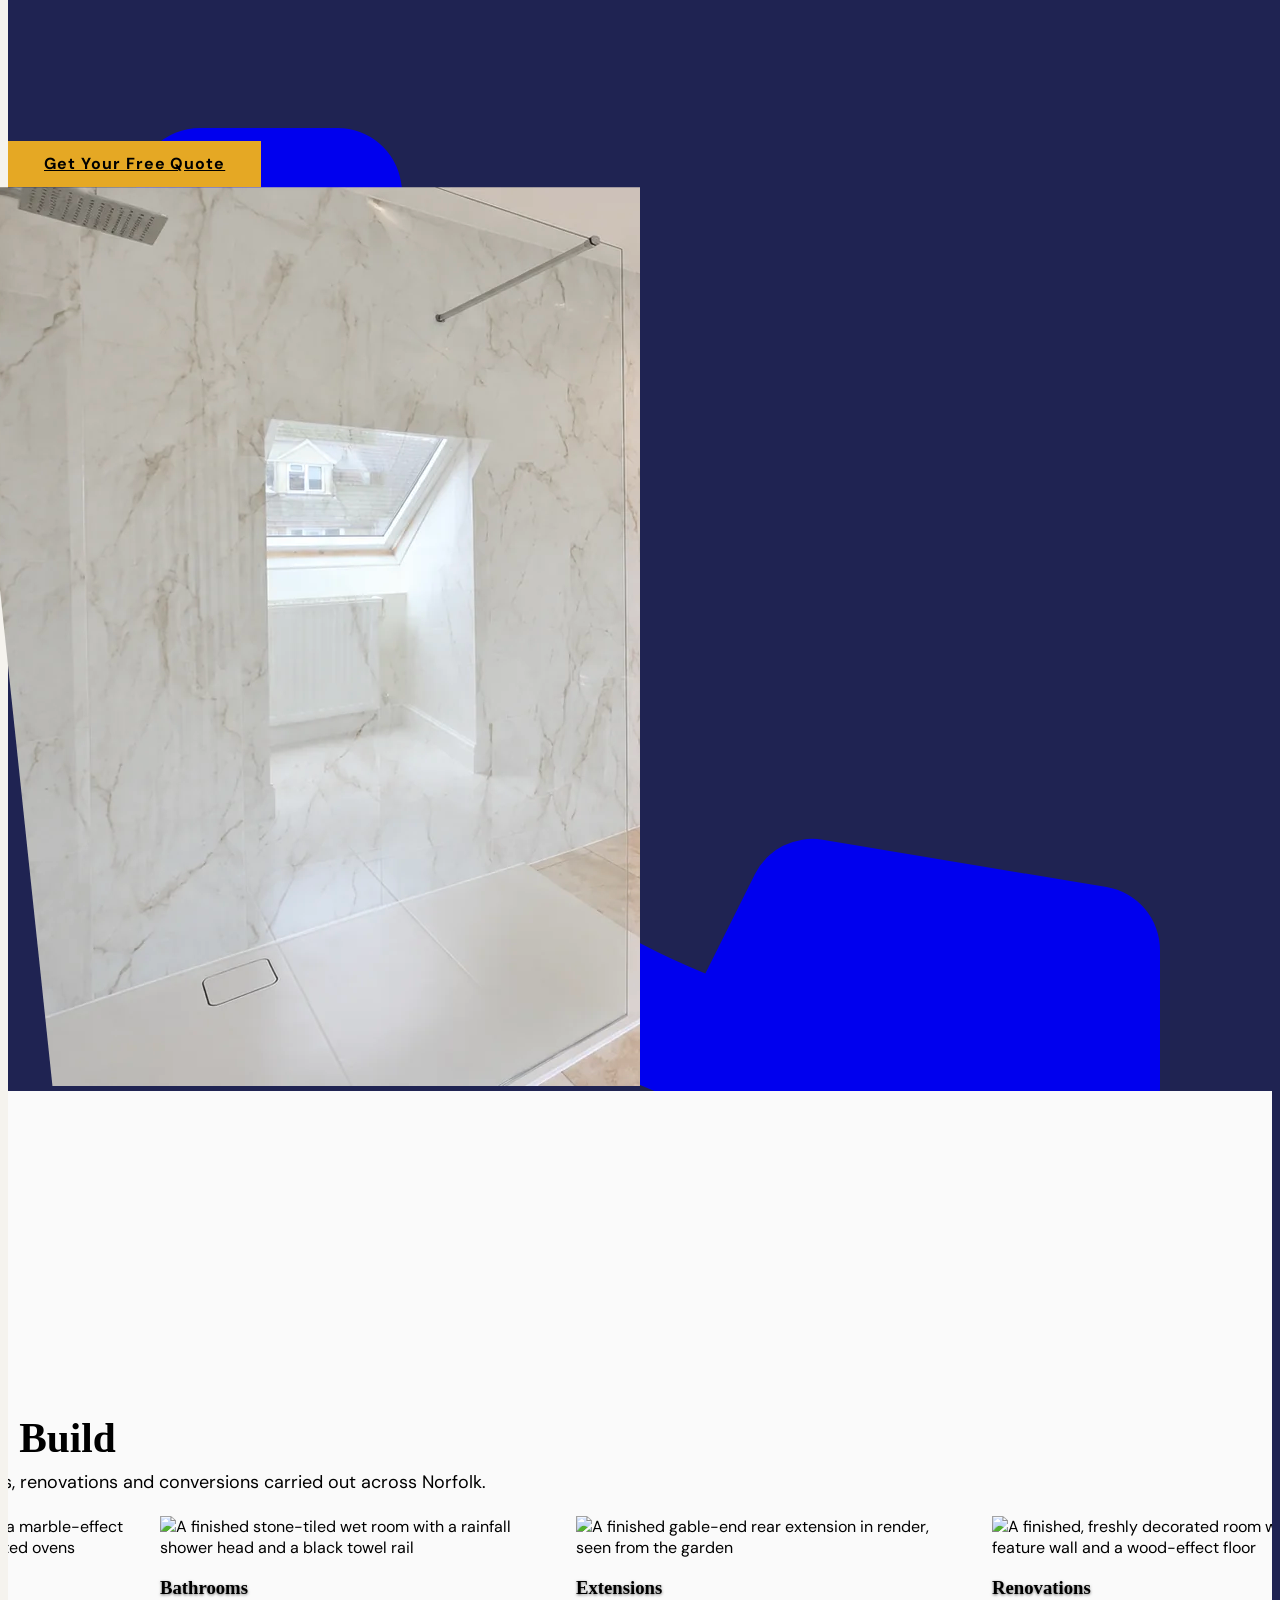
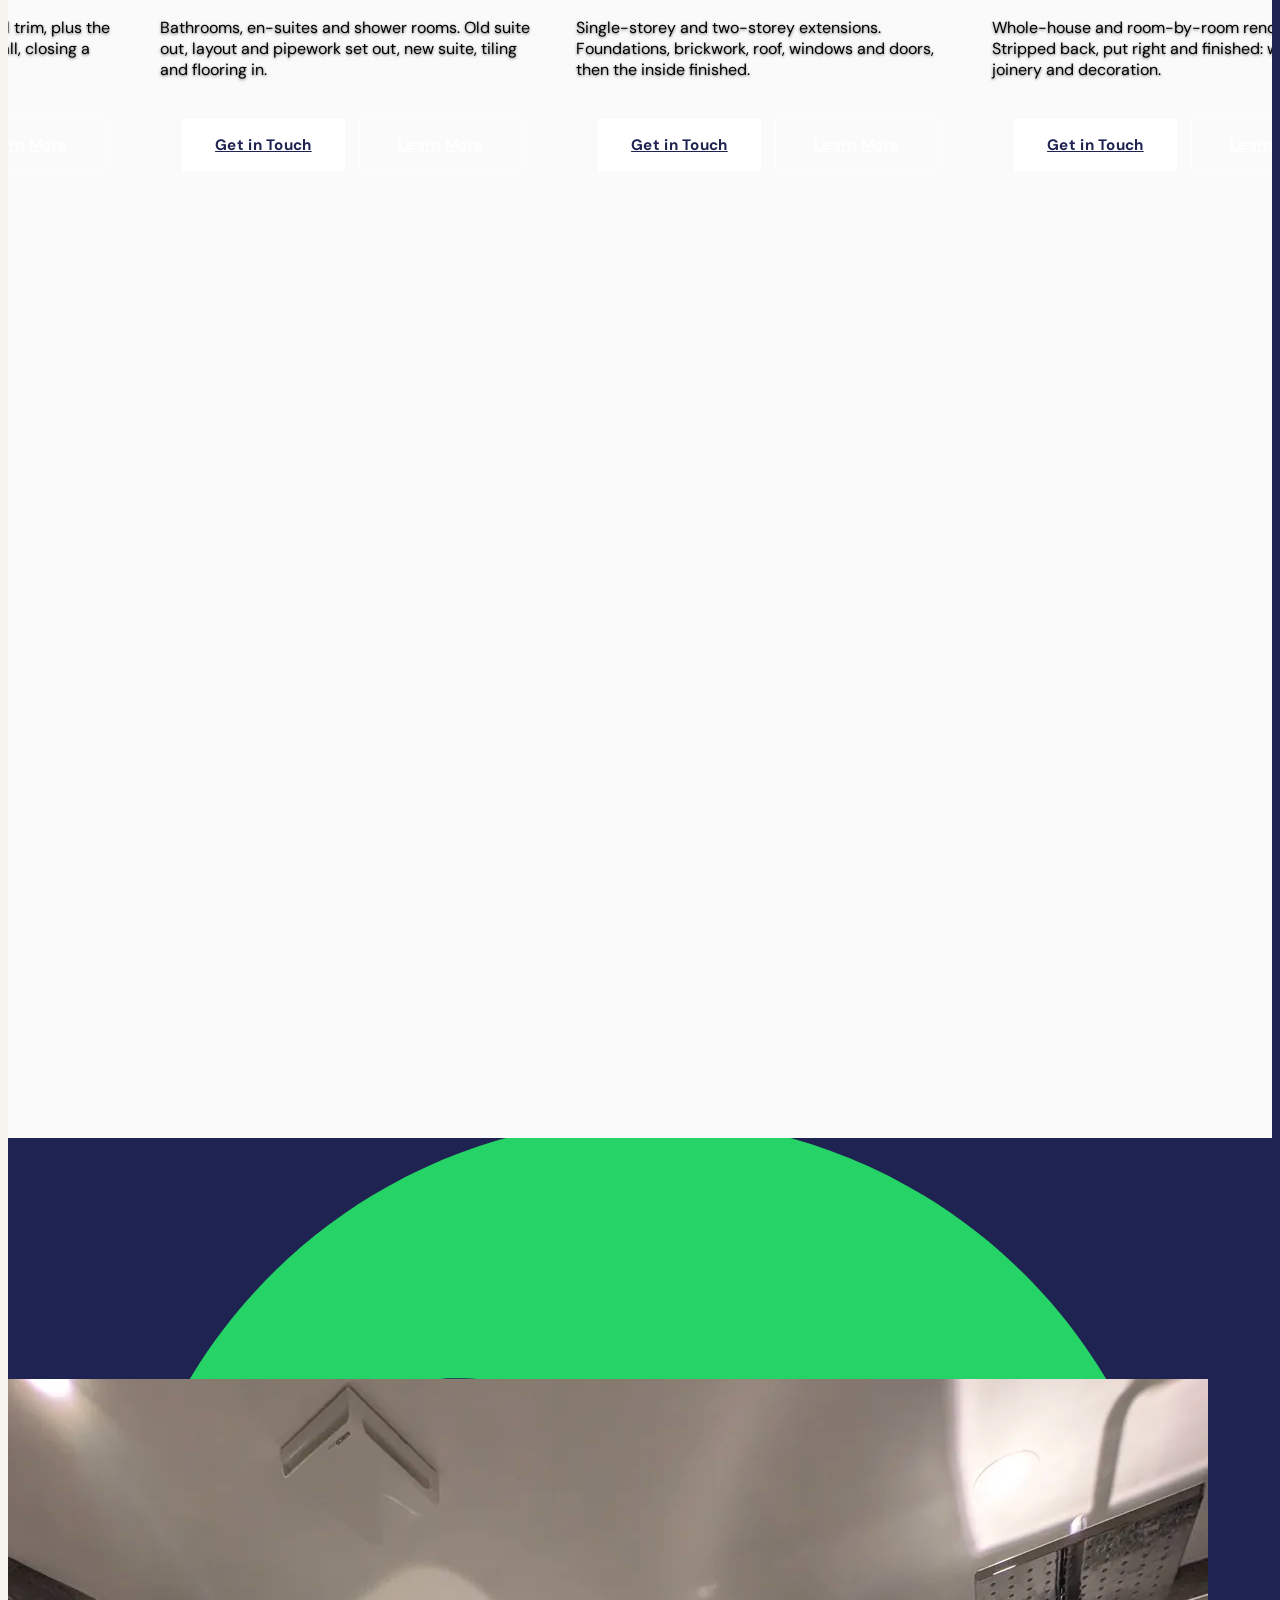
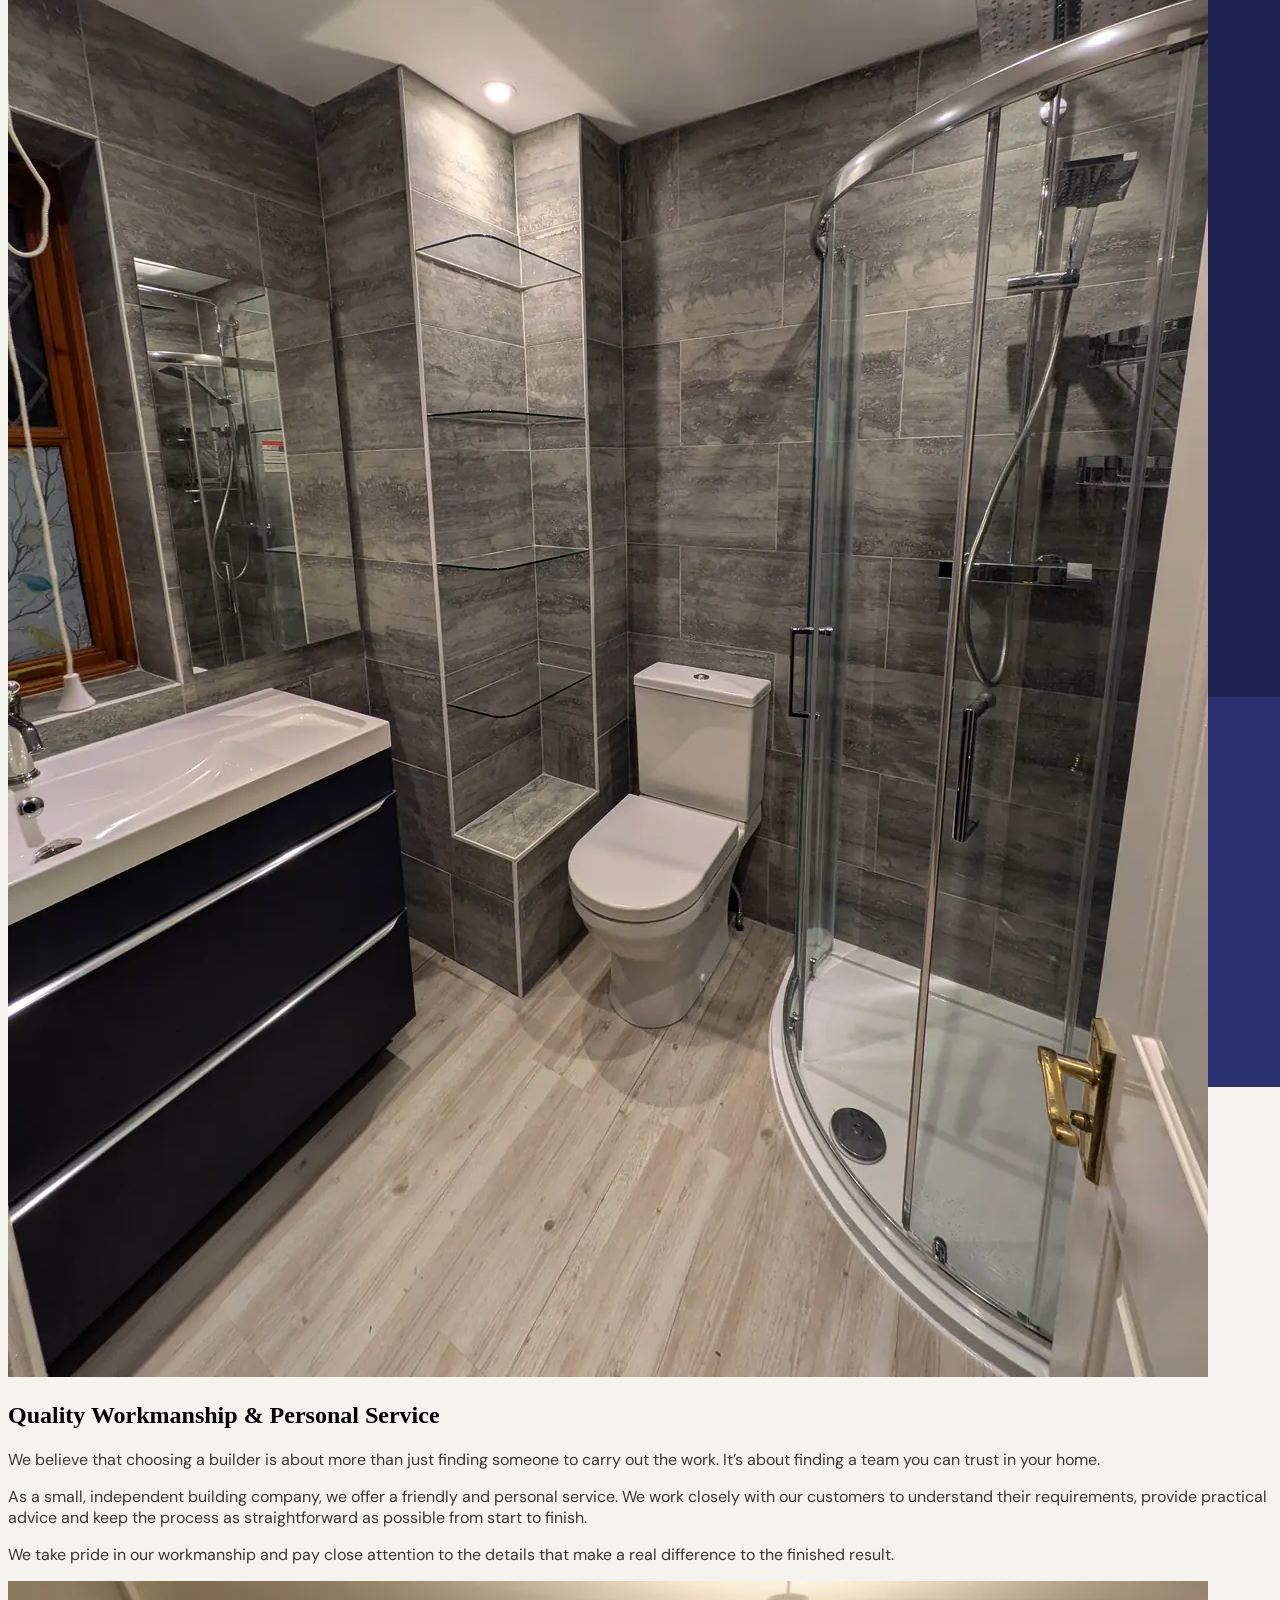
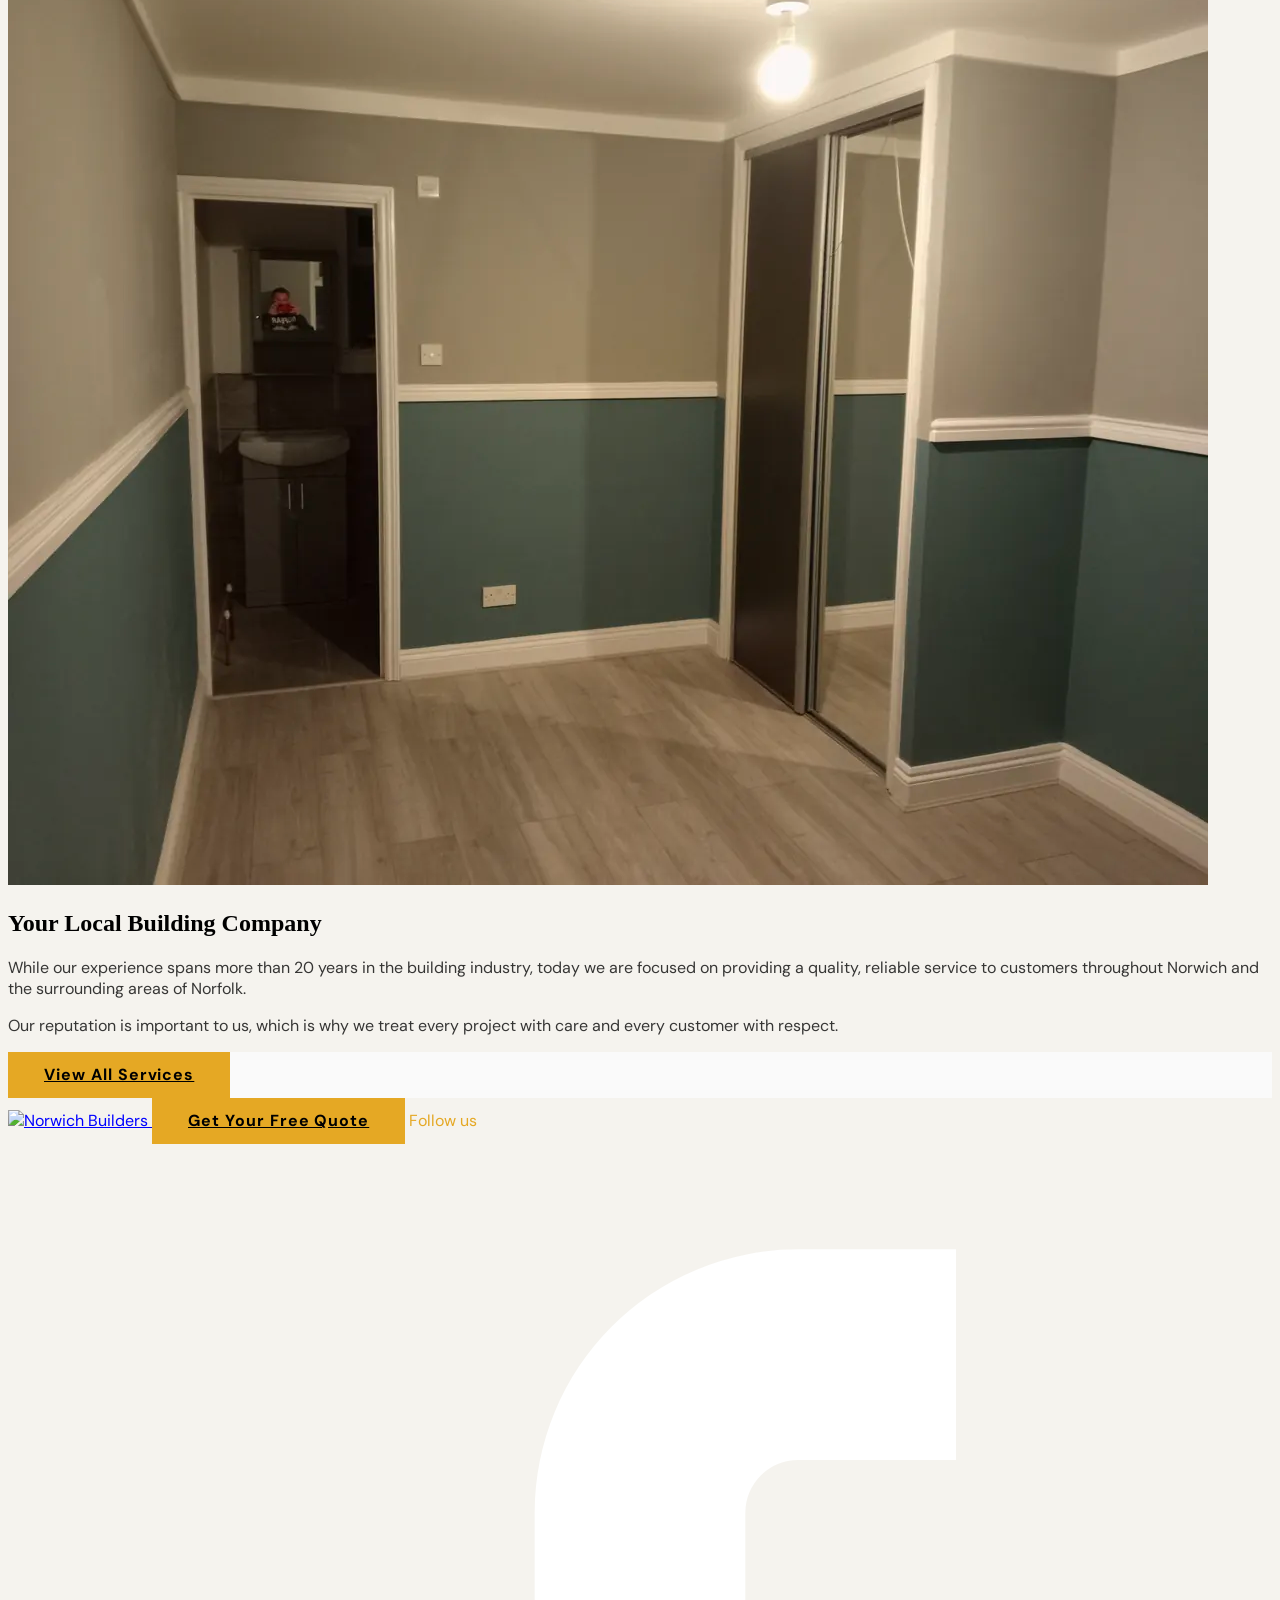
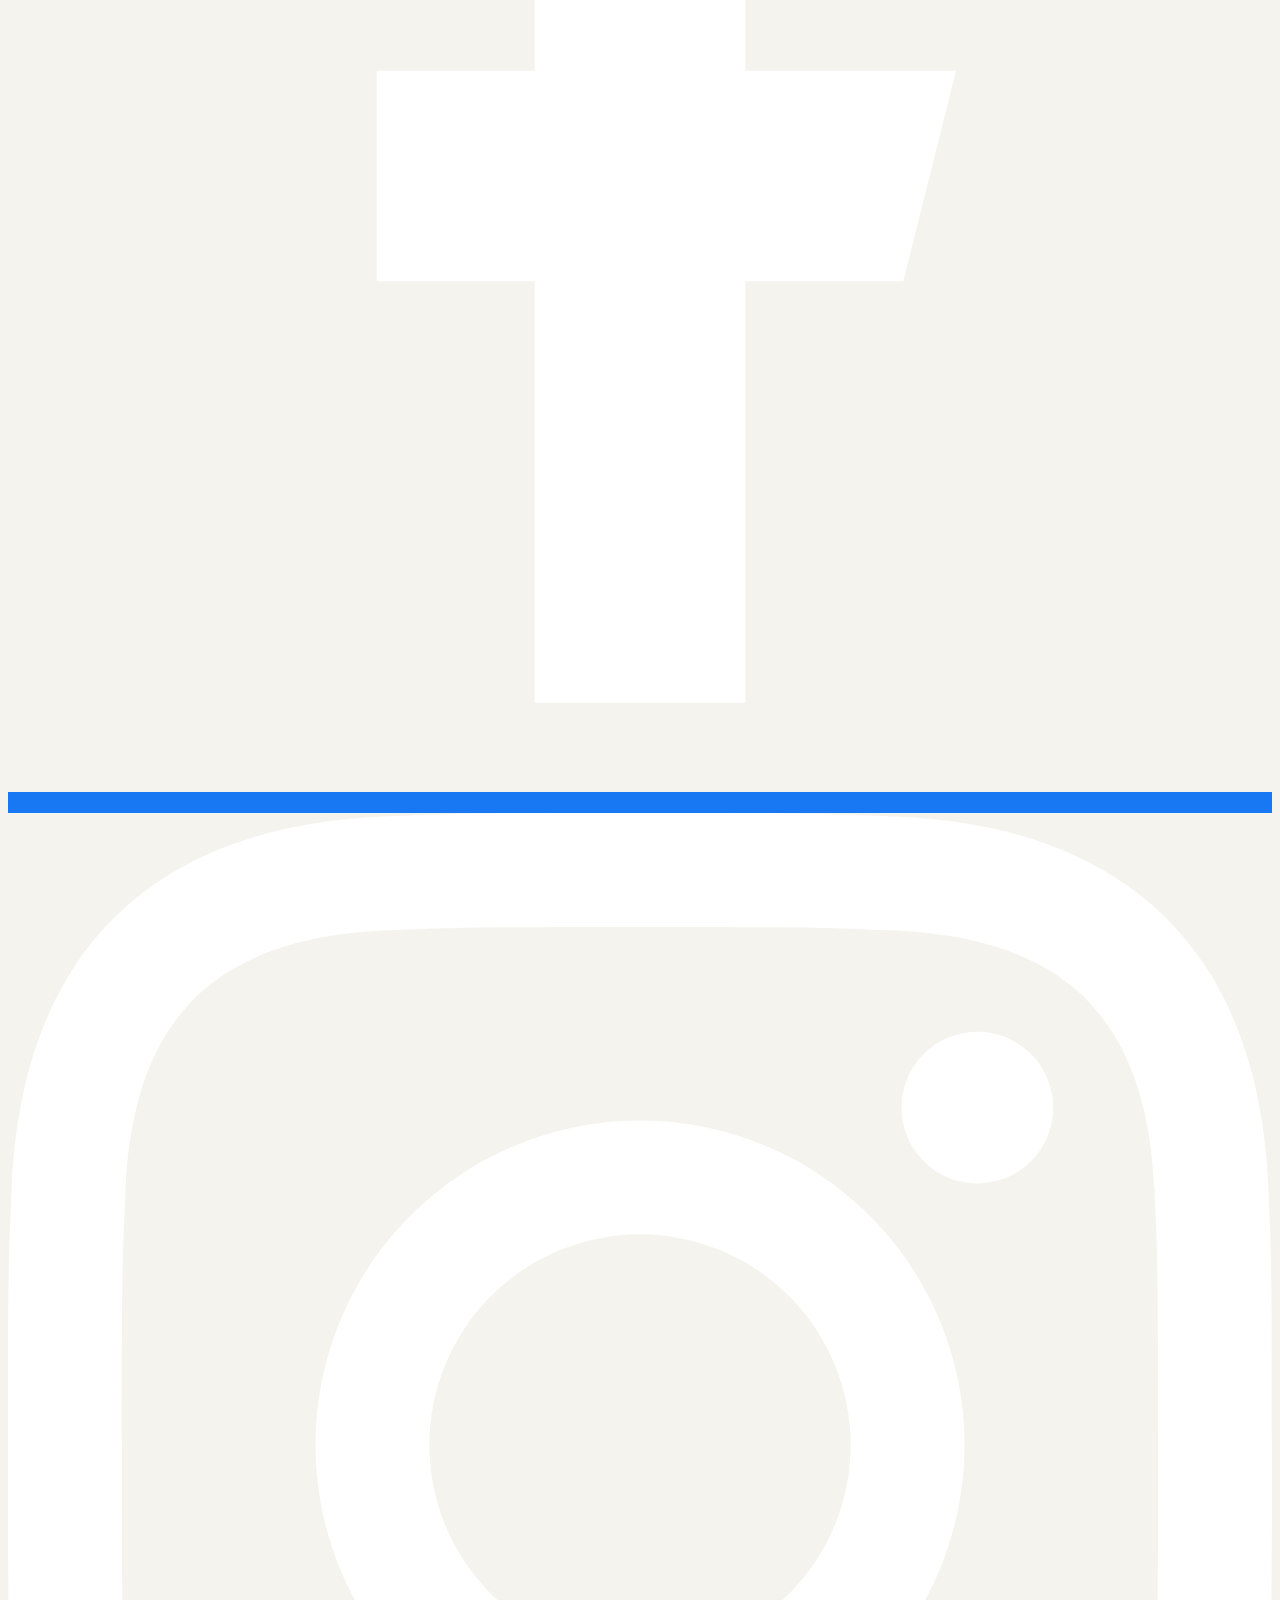
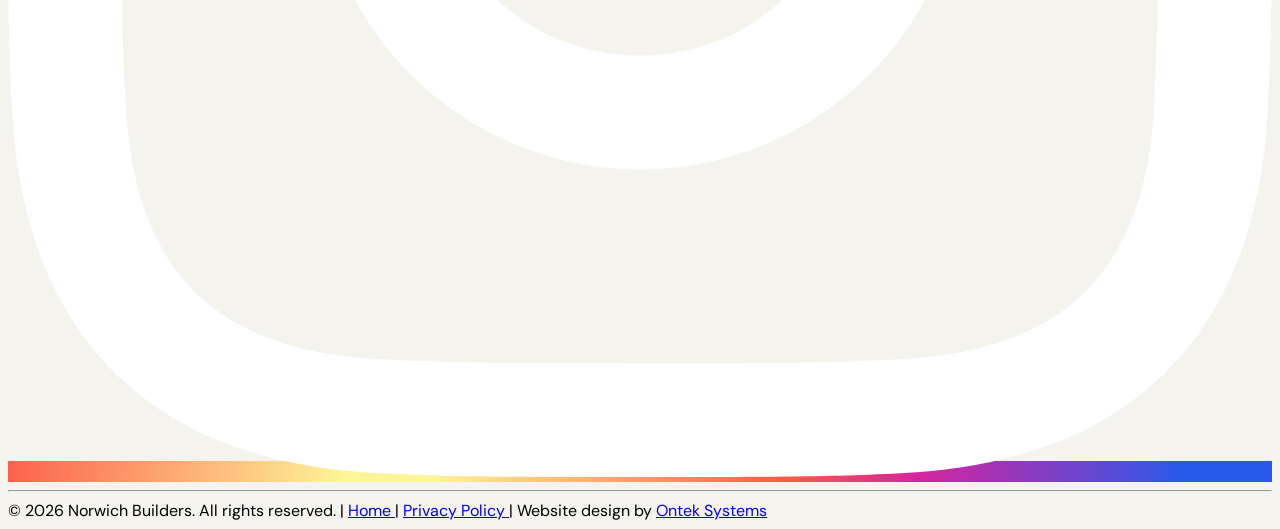
==== index.html @ 8e510b77 "Revert homepage hero back to the white bathroom photo Restores hero-bathroom.webp from fa0a0e4 and r" ====
<!DOCTYPE html>
<html lang="en" class="scroll-smooth">

<head>
    <meta charset="UTF-8" />
    <meta name="viewport" content="width=device-width, initial-scale=1.0" />

    <title>Builders in Norwich | Kitchens, Bathrooms &amp; Extensions | Norwich Builders</title>
    <meta name="description"
        content="Norwich Builders carry out kitchens, bathrooms, extensions, renovations and conversions across Norwich and Norfolk. Call 07817 938507." />
    <meta name="robots" content="index, follow" />
    <link rel="canonical" href="https://www.norwichbuilders.co.uk/" />

    <meta property="og:type" content="website" />
    <meta property="og:url" content="https://www.norwichbuilders.co.uk/" />
    <meta property="og:title"
        content="Builders in Norwich | Kitchens, Bathrooms &amp; Extensions | Norwich Builders" />
    <meta property="og:description"
        content="Norwich Builders carry out kitchens, bathrooms, extensions, renovations and conversions across Norwich and Norfolk. Call 07817 938507." />
    <meta property="og:image" content="https://maks-website-new.vercel.app/assets/imgs/og-image.jpg" />
    <meta property="og:image:width" content="1200" />
    <meta property="og:image:height" content="630" />
    <meta property="og:locale" content="en_GB" />
    <meta property="og:site_name" content="Norwich Builders" />

    <meta name="twitter:card" content="summary_large_image" />
    <meta name="twitter:title"
        content="Builders in Norwich | Kitchens, Bathrooms &amp; Extensions | Norwich Builders" />
    <meta name="twitter:description"
        content="Norwich Builders carry out kitchens, bathrooms, extensions, renovations and conversions across Norwich and Norfolk. Call 07817 938507." />
    <meta name="twitter:image" content="https://maks-website-new.vercel.app/assets/imgs/og-image.jpg" />


    <link rel="icon" type="image/png" href="/favicon-96x96.png" sizes="96x96">
    <link rel="icon" type="image/svg+xml" href="/favicon.svg">
    <link rel="shortcut icon" href="/favicon.ico">
    <link rel="apple-touch-icon" sizes="180x180" href="/apple-touch-icon.png">
    <meta name="apple-mobile-web-app-title" content="Norwich Builders">
    <link rel="manifest" href="/site.webmanifest">
    <link rel="preconnect" href="https://fonts.googleapis.com">
    <link rel="preconnect" href="https://fonts.gstatic.com" crossorigin>
    <link rel="dns-prefetch" href="https://fonts.googleapis.com">
    <link rel="preload" as="style"
        href="https://fonts.googleapis.com/css2?family=DM+Sans:wght@300;400;500;600&display=swap">
    <link
        href="https://fonts.googleapis.com/css2?family=DM+Sans:wght@300;400;500;600&display=swap"
        rel="stylesheet">

    <script src="https://unpkg.com/@tailwindcss/browser@4"></script>

    <link rel="stylesheet" href="style.css">
    <style type="text/tailwindcss">
        @theme {
            --color-brand-navy:   #2c3172;
            --color-brand-navy-deep: #1f2352;
            --color-brand-gold:   #e5a824;
            --color-brand-alice:  #F5F3EE;
            --color-brand-beige:  #F5F3EE;
            --color-brand-text:   #000000;
            --font-heading: 'Timeless Bold', serif;
            --font-body:    'DM Sans', sans-serif;
        }
    </style>

    <style>
        /* Hero: the photo panel is cut on a slant so the cream text panel wedges into it.
           Desktop only - the hero stacks with a straight edge on tablet and mobile. */
        @media (min-width: 1024px) {
            .hero-photo {
                width: 54%;
                margin-left: -4%;
                -webkit-clip-path: polygon(0 0, 100% 0, 100% 100%, 14% 100%);
                clip-path: polygon(0 0, 100% 0, 100% 100%, 14% 100%);
            }
        }
    </style>

    <!-- No geo block: coordinates are never guessed. "sameAs" lists the Google Business Profile,
         Facebook and Instagram. No aggregateRating or review markup here - the reviews were
         collected on a third-party platform. -->

    <script type="application/ld+json">
    {
      "@context": "https://schema.org",
      "@type": "LocalBusiness",
      "additionalType": "https://schema.org/GeneralContractor",
      "@id": "https://www.norwichbuilders.co.uk/",
      "name": "Norwich Builders",
      "url": "https://www.norwichbuilders.co.uk/",
      "logo": "https://maks-website-new.vercel.app/assets/imgs/logo.png",
      "image": "https://maks-website-new.vercel.app/assets/imgs/og-image.jpg",
      "description": "Norwich Builders is a trusted local business covering Norwich & surrounding areas. Norwich Builders is dedicated to providing quality building services. We specialise in all types of building works, from small jobs to large jobs. We are proud of what we do for our clients when we build and enhance their homes.",
      "sameAs": [
        "https://www.google.com/maps/place/?q=place_id:ChIJGVQlQKNjjKsRLJXHcNhGA8c",
        "https://www.facebook.com/p/Norwich-Builders-100068577885824/",
        "https://www.instagram.com/norwich_builders_uk/"
      ],
      "telephone": "+447817938507",
      "email": "norwichbuilders@hotmail.com",
      "address": {
        "@type": "PostalAddress",
        "streetAddress": "14 Penrice Road, Little Plumstead",
        "addressLocality": "Norwich",
        "addressRegion": "Norfolk",
        "postalCode": "NR13 5FP",
        "addressCountry": "GB"
      },
      "areaServed": {
        "@type": "Place",
        "name": "Norwich and surrounding areas, Norfolk"
      },
      "openingHoursSpecification": [
        {
          "@type": "OpeningHoursSpecification",
          "dayOfWeek": ["Monday", "Tuesday", "Wednesday", "Thursday", "Friday"],
          "opens": "08:00",
          "closes": "17:00"
        }
      ],
      "hasOfferCatalog": {
        "@type": "OfferCatalog",
        "name": "Building services",
        "itemListElement": [
          { "@type": "Offer", "itemOffered": { "@type": "Service", "name": "Kitchens" } },
          { "@type": "Offer", "itemOffered": { "@type": "Service", "name": "Bathrooms" } },
          { "@type": "Offer", "itemOffered": { "@type": "Service", "name": "Extensions" } },
          { "@type": "Offer", "itemOffered": { "@type": "Service", "name": "Renovations" } },
          { "@type": "Offer", "itemOffered": { "@type": "Service", "name": "Conversions" } }
        ]
      }
    }
    </script>
</head>

<body class="flex flex-col min-h-screen antialiased">

    <div id="header-placeholder"></div>

    <main>
<!-- ----------------------------------------------------------------------------------------------------
        SPLIT HERO - text on the left, full-bleed photo on the right
---------------------------------------------------------------------------------------------------- -->
        <section class="relative bg-[#F5F3EE] overflow-hidden z-0 lg:min-h-[100svh] flex">
            <div class="flex flex-col lg:flex-row lg:items-stretch w-full">

                <!-- Text -->
                <div
                    class="w-full lg:w-1/2 flex items-center pt-[190px] sm:pt-[198px] lg:pt-[206px] pb-14 lg:pb-24 px-4 sm:px-8 lg:pl-12 lg:pr-14 xl:pr-20">
                    <div
                        class="w-full max-w-2xl mx-auto lg:mx-0 lg:ml-auto flex flex-col items-center lg:items-start text-center lg:text-left">

                        <h1
                            class="font-heading text-[2.25rem] sm:text-[2.75rem] lg:text-5xl xl:text-[3.5rem] 2xl:text-[4rem] font-bold mb-5 lg:mb-6 leading-tight lg:leading-[1.05] text-[#000000] w-full break-words cursor-default">
                            Building &amp; Renovation Specialists in Norwich &amp; Norfolk.
                        </h1>

                        <p
                            class="font-body text-[15px] sm:text-base md:text-lg text-[#000000]/70 font-medium leading-relaxed mb-5 lg:mb-6">
                            Quality Workmanship. Reliable Service. Built to Last.
                        </p>

                        <p
                            class="font-body text-[15px] sm:text-base md:text-lg text-[#000000]/70 font-medium leading-relaxed mb-5 lg:mb-6">
                            Planning a project? Get in touch today for a free, no-obligation quote.
                        </p>

                        <div
                            class="flex flex-col sm:flex-row items-center gap-4 lg:gap-6 w-full justify-center lg:justify-start">
                            <a href="pages/contact.html"
                                class="btn-bubble btn-primary font-body w-full sm:w-auto text-center shrink-0">
                                <span class="btn-bubble-fill"></span>
                                <span class="btn-bubble-text whitespace-nowrap">Get Your Free Quote</span>
                                <span class="btn-bubble-icon-container">
                                    <svg class="btn-bubble-icon" fill="none" stroke="currentColor" viewBox="0 0 24 24">
                                        <path stroke-linecap="round" stroke-linejoin="round" stroke-width="2.5"
                                            d="M5 12h14m-6-6l6 6-6 6"></path>
                                    </svg>
                                </span>
                            </a>

                            <a href="tel:+447817938507"
                                class="font-body font-bold text-lg text-[#000000] tracking-wide underline underline-offset-[6px] decoration-2 decoration-[#000000]/20 hover:decoration-[#e5a824] hover:text-[#e5a824] transition-all duration-300 whitespace-nowrap">
                                or call us
                            </a>
                        </div>
                    </div>
                </div>

                <!-- Photo - full-bleed to the right edge, no frame. TO SWAP THE IMAGE: replace
                     assets/imgs/hero/hero-bathroom.webp and update the alt text to match. -->
                <div class="hero-photo w-full lg:w-1/2 relative bg-[#F5F3EE] min-h-[340px] sm:min-h-[460px] lg:min-h-full lg:self-stretch">
                    <img src="assets/imgs/hero/hero-bathroom.webp"
                        alt="A finished bathroom with a marble-tiled walk-in shower, a round mirror over a white vanity unit and a mosaic feature wall"
                        width="1600" height="899" loading="eager" fetchpriority="high" decoding="async"
                        class="absolute inset-0 w-full h-full object-cover">
                </div>

            </div>
        </section>

        <!-- ----------------------------------------------------------------------------------------------------
             SERVICES SECTION
        ---------------------------------------------------------------------------------------------------- -->
        <section id="services-pin" class="services-pin relative" style="background:#FAFAFA;">
            <div class="services-pin-inner">
            <div class="w-full max-w-[96rem] mx-auto px-4 sm:px-8 lg:px-12 relative z-20">

                <div class="services-heading flex flex-col items-center text-center">
                    <span
                        class="tagline-pill inline-block px-5 py-1.5 font-body font-semibold text-sm tracking-widest uppercase rounded-full mb-6 cursor-default transition-colors duration-300"
                        style="background:#e5a824; color:#000000;">
                        Our Services
                    </span>

                    <h2
                        class="group font-heading text-4xl sm:text-5xl md:text-6xl lg:text-[4.5rem] font-bold text-[#000000] mb-6 leading-tight flex flex-col items-center text-center cursor-default w-full">
                        Everything We Build
                        <span
                            class="block w-12 md:w-16 h-0.5 md:h-[2px] bg-[#e5a824] mt-4 lg:mt-6 rounded-full transition-all duration-300 ease-in-out group-hover:w-24 md:group-hover:w-32 group-hover:bg-[#e5a824]/80"></span>
                    </h2>

                    <p class="font-body text-lg md:text-xl text-[#000000]/70 max-w-2xl mx-auto leading-relaxed mt-4">
                        Kitchens, bathrooms, extensions, renovations and conversions carried out across Norfolk.
                    </p>
                </div>

                <div id="services-rail" class="services-rail w-full">
                    <div id="services-track" class="services-track">

                    <article class="service-card relative flex flex-col overflow-hidden bg-[#2c3172]">
                        <img src="assets/imgs/real/kitchens-real-1.webp" alt="A finished dark navy kitchen with a marble-effect island, pendant lighting and integrated ovens" loading="lazy"
                            class="absolute inset-0 w-full h-full object-cover">
                        <div class="service-card-scrim absolute inset-0"></div>

                        <div class="relative z-10 flex flex-col justify-end flex-grow p-7 lg:p-8">
                            <h3 class="font-heading text-2xl lg:text-3xl font-bold text-white mb-3">Kitchens</h3>
                            <p class="font-body text-white/85 text-sm lg:text-base leading-relaxed">A new kitchen from strip-out to final trim, plus the building work around it: moving a wall, closing a doorway, forming a new opening.</p>
                        </div>

                        <div class="service-card-actions relative z-10">
                            <a href="pages/contact.html"
                                class="service-card-btn service-card-btn-solid font-body">Get in Touch</a>
                            <a href="pages/services/kitchens.html"
                                class="service-card-btn service-card-btn-ghost font-body">Learn More</a>
                        </div>
                    </article>

                    <article class="service-card relative flex flex-col overflow-hidden bg-[#2c3172]">
                        <img src="assets/imgs/real/bathrooms-real-1.webp" alt="A finished stone-tiled wet room with a rainfall shower head and a black towel rail" loading="lazy"
                            class="absolute inset-0 w-full h-full object-cover">
                        <div class="service-card-scrim absolute inset-0"></div>

                        <div class="relative z-10 flex flex-col justify-end flex-grow p-7 lg:p-8">
                            <h3 class="font-heading text-2xl lg:text-3xl font-bold text-white mb-3">Bathrooms</h3>
                            <p class="font-body text-white/85 text-sm lg:text-base leading-relaxed">Bathrooms, en-suites and shower rooms. Old suite out, layout and pipework set out, new suite, tiling and flooring in.</p>
                        </div>

                        <div class="service-card-actions relative z-10">
                            <a href="pages/contact.html"
                                class="service-card-btn service-card-btn-solid font-body">Get in Touch</a>
                            <a href="pages/services/bathrooms.html"
                                class="service-card-btn service-card-btn-ghost font-body">Learn More</a>
                        </div>
                    </article>

                    <article class="service-card relative flex flex-col overflow-hidden bg-[#2c3172]">
                        <img src="assets/imgs/real/extensions-real-2.webp" alt="A finished gable-end rear extension in render, seen from the garden" loading="lazy"
                            class="absolute inset-0 w-full h-full object-cover">
                        <div class="service-card-scrim absolute inset-0"></div>

                        <div class="relative z-10 flex flex-col justify-end flex-grow p-7 lg:p-8">
                            <h3 class="font-heading text-2xl lg:text-3xl font-bold text-white mb-3">Extensions</h3>
                            <p class="font-body text-white/85 text-sm lg:text-base leading-relaxed">Single-storey and two-storey extensions. Foundations, brickwork, roof, windows and doors, then the inside finished.</p>
                        </div>

                        <div class="service-card-actions relative z-10">
                            <a href="pages/contact.html"
                                class="service-card-btn service-card-btn-solid font-body">Get in Touch</a>
                            <a href="pages/services/extensions.html"
                                class="service-card-btn service-card-btn-ghost font-body">Learn More</a>
                        </div>
                    </article>

                    <article class="service-card relative flex flex-col overflow-hidden bg-[#2c3172]">
                        <img src="assets/imgs/real/renovations-real-1.webp" alt="A finished, freshly decorated room with a navy feature wall and a wood-effect floor" loading="lazy"
                            class="absolute inset-0 w-full h-full object-cover">
                        <div class="service-card-scrim absolute inset-0"></div>

                        <div class="relative z-10 flex flex-col justify-end flex-grow p-7 lg:p-8">
                            <h3 class="font-heading text-2xl lg:text-3xl font-bold text-white mb-3">Renovations</h3>
                            <p class="font-body text-white/85 text-sm lg:text-base leading-relaxed">Whole-house and room-by-room renovation. Stripped back, put right and finished: walls, floors, joinery and decoration.</p>
                        </div>

                        <div class="service-card-actions relative z-10">
                            <a href="pages/contact.html"
                                class="service-card-btn service-card-btn-solid font-body">Get in Touch</a>
                            <a href="pages/services/renovations.html"
                                class="service-card-btn service-card-btn-ghost font-body">Learn More</a>
                        </div>
                    </article>

                    <article class="service-card relative flex flex-col overflow-hidden bg-[#2c3172]">
                        <img src="assets/imgs/real/conversions-real-2.webp" alt="A finished room conversion with a blue feature wall and dark carpet" loading="lazy"
                            class="absolute inset-0 w-full h-full object-cover">
                        <div class="service-card-scrim absolute inset-0"></div>

                        <div class="relative z-10 flex flex-col justify-end flex-grow p-7 lg:p-8">
                            <h3 class="font-heading text-2xl lg:text-3xl font-bold text-white mb-3">Conversions</h3>
                            <p class="font-body text-white/85 text-sm lg:text-base leading-relaxed">Room, garage and outbuilding conversions. Wall structure, insulation, windows and the full internal finish.</p>
                        </div>

                        <div class="service-card-actions relative z-10">
                            <a href="pages/contact.html"
                                class="service-card-btn service-card-btn-solid font-body">Get in Touch</a>
                            <a href="pages/services/conversions.html"
                                class="service-card-btn service-card-btn-ghost font-body">Learn More</a>
                        </div>
                    </article>

                </div>
                </div>
            </div>
        </section>

        <!-- ----------------------------------------------------------------------------------------------------
             ABOUT COPY - moved from pages/about.html (deleted). Client's wording, verbatim, unchanged order.
        ---------------------------------------------------------------------------------------------------- -->
        <section class="py-16 md:py-24 lg:py-28" style="background:#F5F3EE;">
            <div class="w-full max-w-[80rem] mx-auto px-4 sm:px-8 lg:px-12 flex flex-col gap-20 lg:gap-28">

                <!-- 1. Over 20 Years of Building Experience -->
                <div class="grid lg:grid-cols-2 gap-10 lg:gap-16 items-center">
                    <div class="order-2 lg:order-1">
                        <span class="inline-block font-body text-xs font-bold tracking-[0.2em] uppercase text-[#e5a824] mb-4">About Norwich Builders</span>
                        <h2 class="font-heading text-3xl sm:text-4xl md:text-5xl font-bold text-[#000000] leading-[1.1] mb-6">Over 20 Years of Building Experience</h2>
                        <p class="font-body text-base sm:text-lg leading-relaxed mb-5" style="color:rgba(0,0,0,0.78);">At Norwich Builders, we bring over 20 years of experience in the building industry to every project we undertake.</p>
                        <p class="font-body text-base sm:text-lg leading-relaxed mb-5" style="color:rgba(0,0,0,0.78);">Now proudly serving homeowners across Norwich and Norfolk, we specialise in kitchens, bathrooms, extensions, renovations, conversions and a wide range of general building work.</p>
                        <p class="font-body text-base sm:text-lg leading-relaxed" style="color:rgba(0,0,0,0.78);">Our experience over the years has given us the knowledge, skills and attention to detail needed to take on projects of all sizes. Whether you&rsquo;re looking to update a single room, create more space with an extension or completely transform your property, we approach every project with the same commitment to quality.</p>
                    </div>
                    <div class="order-1 lg:order-2">
                        <div class="relative rounded-[1.75rem] overflow-hidden shadow-[0_30px_60px_-15px_rgba(44,49,114,0.35)]">
                            <img src="assets/imgs/about/about-bathroom.webp"
                                alt="A finished bathroom with grey stone-effect tiling, a curved glass shower enclosure and a wall-hung vanity unit"
                                loading="lazy" class="w-full h-[320px] md:h-[460px] lg:h-[520px] object-cover">
                        </div>
                    </div>
                </div>

                <!-- 2. Quality Workmanship & Personal Service - image left, text right (alternating pattern) -->
                <div class="grid lg:grid-cols-2 gap-10 lg:gap-16 items-center">
                    <div class="order-2 lg:order-2">
                        <h2 class="font-heading text-3xl sm:text-4xl md:text-5xl font-bold text-[#000000] leading-[1.1] mb-6">Quality Workmanship &amp; Personal Service</h2>
                        <p class="font-body text-base sm:text-lg leading-relaxed mb-5" style="color:rgba(0,0,0,0.78);">We believe that choosing a builder is about more than just finding someone to carry out the work. It&rsquo;s about finding a team you can trust in your home.</p>
                        <p class="font-body text-base sm:text-lg leading-relaxed mb-5" style="color:rgba(0,0,0,0.78);">As a small, independent building company, we offer a friendly and personal service. We work closely with our customers to understand their requirements, provide practical advice and keep the process as straightforward as possible from start to finish.</p>
                        <p class="font-body text-base sm:text-lg leading-relaxed" style="color:rgba(0,0,0,0.78);">We take pride in our workmanship and pay close attention to the details that make a real difference to the finished result.</p>
                    </div>
                    <div class="order-1 lg:order-1">
                        <div class="relative rounded-[1.75rem] overflow-hidden shadow-[0_30px_60px_-15px_rgba(44,49,114,0.35)]">
                            <img src="assets/imgs/about/about-bedroom.webp"
                                alt="A finished bedroom hallway with two-tone grey and teal panelled walls, a wood-effect floor and a mirrored sliding wardrobe"
                                loading="lazy" class="w-full h-[320px] md:h-[460px] lg:h-[520px] object-cover">
                        </div>
                    </div>
                </div>

                <!-- 3. Your Local Building Company - centered text, no image -->
                <div class="max-w-3xl mx-auto text-center">
                    <h2 class="font-heading text-3xl sm:text-4xl md:text-5xl font-bold text-[#000000] leading-[1.1] mb-6">Your Local Building Company</h2>
                    <p class="font-body text-base sm:text-lg leading-relaxed mb-5" style="color:rgba(0,0,0,0.78);">While our experience spans more than 20 years in the building industry, today we are focused on providing a quality, reliable service to customers throughout Norwich and the surrounding areas of Norfolk.</p>
                    <p class="font-body text-base sm:text-lg leading-relaxed" style="color:rgba(0,0,0,0.78);">Our reputation is important to us, which is why we treat every project with care and every customer with respect.</p>
                </div>

            </div>
        </section>

        <section class="py-14 lg:py-16" style="background:#FAFAFA;">
            <div class="w-full max-w-[96rem] mx-auto px-4 sm:px-8 lg:px-12">

                <div class="flex justify-center w-full">
                    <a href="pages/services.html" class="btn-bubble btn-primary font-body">
                        <span class="btn-bubble-fill"></span>
                        <span class="btn-bubble-text">View All Services</span>
                        <span class="btn-bubble-icon-container">
                            <svg class="btn-bubble-icon" fill="none" stroke="currentColor" viewBox="0 0 24 24">
                                <path stroke-linecap="round" stroke-linejoin="round" stroke-width="2.5"
                                    d="M5 12h14m-6-6l6 6-6 6"></path>
                            </svg>
                        </span>
                    </a>
                </div>

            </div>
            </div>
        </section>

    </main>

    <style>
        details>summary::-webkit-details-marker {
            display: none;
        }

        .hide-scrollbar::-webkit-scrollbar {
            display: none;
        }

        .hide-scrollbar {
            -ms-overflow-style: none;
            scrollbar-width: none;
        }

        .font-signature {
            font-family: var(--font-signature);
        }

        .bg-noise {
            background-image: url("data:image/svg+xml,%3Csvg viewBox='0 0 200 200' xmlns='http://www.w3.org/2000/svg'%3E%3Cfilter id='noiseFilter'%3E%3CfeTurbulence type='fractalNoise' baseFrequency='0.8' numOctaves='3' stitchTiles='stitch'/%3E%3C/filter%3E%3Crect width='100%25' height='100%25' filter='url(%23noiseFilter)'/%3E%3C/svg%3E");
            opacity: 0.04;
            mix-blend-mode: multiply;
        }

</style>


    <div id="footer-placeholder"></div>
    <script src="global.js"></script>

    <script>
    /* Homepage services rail.
       The section pins to the viewport and the row of cards travels sideways as
       you scroll, so all five services pass by before the page carries on down.
       Position is a pure function of scroll offset - nothing moves on its own,
       and scrolling back up runs it in reverse. */
    (function () {
        var pin   = document.getElementById('services-pin');
        var inner = pin && pin.querySelector('.services-pin-inner');
        var rail  = document.getElementById('services-rail');
        var track = document.getElementById('services-track');
        if (!pin || !inner || !rail || !track) return;
        if (window.matchMedia('(prefers-reduced-motion: reduce)').matches) return;

        var overflow = 0, start = 0, span = 1, lead = 0, ticking = false;

        function measure() {
            pin.style.height = '';                    /* measure unpinned first */
            overflow = Math.max(0, track.scrollWidth - rail.clientWidth);

            if (overflow <= 0) {                      /* everything already fits */
                track.style.transform = 'none';
                rail.classList.remove('is-scroll-linked');
                return;
            }
            rail.classList.add('is-scroll-linked');

            var vh = window.innerHeight;
            lead   = vh * 0.35;                       /* held still on the first card */
            span   = overflow * 1.25;                 /* scroll spent travelling */
            pin.style.height = (inner.offsetHeight + lead + span) + 'px';
            start  = pin.getBoundingClientRect().top + window.pageYOffset;
            position();
        }

        function position() {
            if (overflow <= 0) return;
            var p = (window.pageYOffset - start - lead) / span;
            p = p < 0 ? 0 : (p > 1 ? 1 : p);
            track.style.transform = 'translate3d(' + (-p * overflow).toFixed(2) + 'px,0,0)';
        }

        function onScroll() {
            if (ticking) return;
            ticking = true;
            requestAnimationFrame(function () { position(); ticking = false; });
        }

        window.addEventListener('scroll', onScroll, { passive: true });
        window.addEventListener('resize', measure);
        window.addEventListener('load', measure);
        measure();
    })();
    </script>
</body>

</html>
---- style.css ----
/* ============================================================
   Norwich Builders - Global Stylesheet

   Building firm covering Norwich and the surrounding areas of
   Norfolk. Kitchens, bathrooms, extensions, renovations and
   conversions.

   Brand: navy #2c3172 (dominant), navy-deep #1f2352,
          gold #e5a824 (accent only - buttons, links, small
          highlights; never large fills or section backgrounds).
   Type:  Timeless Bold (headings), DM Sans (body).

   No motion. No keyframes, no scroll effects, no carousels or
   marquees. Colour and opacity transitions on hover only.
   ============================================================ */

/* --Timeless (heading / display face) --------------------------------------------------*/
@font-face {
    font-family: 'Timeless Bold';
    src: url('/assets/Font/timeless/Timeless-Bold.ttf') format('truetype');
    font-weight: 400 900;
    font-style: normal;
    font-display: swap;
}

:root {
    --brand-navy:   #2c3172;
    --brand-navy-deep: #1f2352;
    --brand-gold:   #e5a824;
    --brand-alice:  #F5F3EE;
    --brand-beige:  #F5F3EE;
    --brand-text:   #000000;
    --brand-navy-hover: #1f2352;
    --font-heading: 'Timeless Bold', serif;
    --font-body:    'DM Sans', sans-serif;
    
    /* Legacy variables for compatibility */
    --alice:        #F5F3EE;
}

body  { font-family: var(--font-body); background-color: var(--brand-alice); color: var(--brand-text); }
h1,h2,h3,h4,h5,h6 { font-family: var(--font-heading); }
/* Client project photos are quoted from - keep colour close to true.
   Anything above ~1.1 shifts tile, worktop and paint finishes. */
img   { filter: saturate(1.1); }

/* --Before / After Slider --------------------------------------------------*/
.ba-slider {
    position: relative;
    overflow: hidden;
    cursor: ew-resize;
    user-select: none;
}

/* --Custom Checkbox (form tick) --------------------------------------------------*/
.custom-tick {
    -webkit-appearance: none;
    appearance: none;
    background-color: #F5F3EE;
    border: 1px solid #d1d5db;
    border-radius: 0.25rem;
    cursor: pointer;
    transition: all 0.2s ease-in-out;
}
.custom-tick:checked {
    background-color: #e5a824 !important;
    border-color: #e5a824 !important;
    background-image: url("data:image/svg+xml,%3csvg viewBox='0 0 16 16' fill='white' xmlns='http://www.w3.org/2000/svg'%3e%3cpath d='M12.207 4.793a1 1 0 010 1.414l-5 5a1 1 0 01-1.414 0l-2-2a1 1 0 011.414-1.414L6.5 9.086l4.293-4.293a1 1 0 011.414 0z'/%3e%3c/svg%3e");
    background-size: 100% 100%;
    background-position: center;
    background-repeat: no-repeat;
}

/* --Tagline / Section Label Pills --------------------------------------------------*/
span[style*="background:#e5a824"] {
    transition: background 0.3s ease, color 0.3s ease, box-shadow 0.3s ease;
    cursor: default;
}
span[style*="background:#e5a824"]:hover {
    background: #2c3172 !important;
    color: #FFFFFF !important;
    box-shadow: 0 4px 16px rgba(44, 49, 114, 0.30);
}

span[style*="background:#2c3172"] {
    transition: background 0.3s ease, color 0.3s ease, box-shadow 0.3s ease;
    cursor: default;
}
span[style*="background:#2c3172"]:hover {
    background: #e5a824 !important;
    color: #000000 !important;
    box-shadow: 0 4px 16px rgba(232, 176, 30, 0.30);
}

span.pill-dark-bg {
    transition: background 0.3s ease, color 0.3s ease, box-shadow 0.3s ease;
    cursor: default;
}
span.pill-dark-bg:hover {
    background: #F5F3EE !important;
    color: #000000 !important;
    box-shadow: 0 4px 16px rgba(245, 243, 238, 0.30);
}

div[onmouseenter][style*="background:#2c3172"] {
    transition: background 0.4s cubic-bezier(0.2, 0.8, 0.2, 1);
}

.hide-scrollbar::-webkit-scrollbar { display: none; }
.hide-scrollbar { -ms-overflow-style: none; scrollbar-width: none; }

/* --Global Button Component: flat square gold ------------------------------------------------
   One treatment sitewide: a square gold block with a black, letter-spaced label.
   The old bubble-fill circle and arrow icon are hidden rather than removed from the
   markup, so every existing .btn-bubble across the site picks this up unchanged. */
.btn-bubble,
.btn-primary,
.btn-secondary,
.btn-light,
.btn-dark-bg,
.btn-outline,
.btn-green {
    position: relative;
    display: inline-flex;
    align-items: center;
    justify-content: center;
    padding: 0.95rem 2.25rem;
    font-family: inherit;
    font-weight: 700;
    font-size: 1rem;
    letter-spacing: 0.06em;
    line-height: 1;
    border-radius: 0;
    background-color: var(--brand-gold);
    color: #000000;
    border: none;
    box-shadow: none;
    cursor: pointer;
    transition: background-color 0.25s ease;
}

.btn-bubble:hover,
.btn-primary:hover,
.btn-secondary:hover,
.btn-light:hover,
.btn-dark-bg:hover,
.btn-outline:hover,
.btn-green:hover {
    background-color: #c98d18;
    color: #000000;
}

/* Legacy bubble internals - no longer part of the design. */
.btn-bubble-fill,
.btn-bubble-icon-container,
.btn-bubble-icon {
    display: none !important;
}

.btn-bubble-text {
    position: relative;
    z-index: 10;
    color: #000000;
    padding: 0 !important;
    white-space: nowrap;
}


@media (max-width: 768px) {
    #site-header a.group\/logo > div {
        transform: scale(0.85) !important;
        transform-origin: left center !important;
    }

    .btn-bubble {
        width: auto !important;
        max-width: 80vw !important;
        padding: 0.85rem 1.75rem !important;
        font-size: 0.95rem !important;
        justify-content: center !important;
    }

    main section h1,
    main section h2,
    main section h3,
    main section h4,
    main section p {
        text-align: center !important;
        margin-left: auto !important;
        margin-right: auto !important;
        align-items: center !important;
        justify-content: center !important;
    }
    
    main section h1 > .section-underline,
    main section h2 > .section-underline,
    main section h3 > .section-underline {
        left: 50% !important;
        transform: translateX(-50%) !important;
    }

    main section h1:has(> .section-underline),
    main section h2:has(> .section-underline),
    main section h3:has(> .section-underline) {
        width: 100% !important;
    }

    main section span.rounded-full[style*="background"] {
        display: inline-block !important;
        text-align: center !important;
        margin-left: auto !important;
        margin-right: auto !important;
    }

    main section .flex-col {
        align-items: center !important;
        text-align: center !important;
    }

    main section a.btn-bubble,
    main section button.btn-bubble {
        margin-left: auto !important;
        margin-right: auto !important;
        display: inline-flex !important;
    }

    main section > div[class*="max-w-"],
    main section > div.container {
        padding-left: 1.5rem !important;
        padding-right: 1.5rem !important;
    }


    .sf-bullet-row,
    main section div.space-y-4 > div.flex {
        display: flex !important;
        flex-direction: row !important;
        align-items: flex-start !important;
        text-align: left !important;
        gap: 0.75rem !important;
    }
    main section div.space-y-4 > div.flex > div.rounded-full {
        flex-shrink: 0 !important;
        margin-top: 0.15rem !important;
    }
    main section div.space-y-4 > div.flex > div.rounded-full ~ *,
    main section div.space-y-4 > div.flex:not(:has(> p)) {
        flex: 1 1 auto !important;
    }
}

@media (min-width: 1024px) {
    #site-header a.group\/logo > div {
        transform: scale(1) !important;
    }
    .btn-bubble {
        max-width: none !important;
    }
}

#all-projects-grid {
    display: grid;
    grid-template-columns: repeat(1, minmax(0, 1fr));
    gap: 1.5rem;
}
@media (min-width: 480px)  { #all-projects-grid { grid-template-columns: repeat(2, minmax(0, 1fr)); } }
@media (min-width: 1024px) { #all-projects-grid { grid-template-columns: repeat(3, minmax(0, 1fr)); } }
@media (min-width: 1280px) { #all-projects-grid { grid-template-columns: repeat(4, minmax(0, 1fr)); } }

.masonry-item {
    position: relative;
    aspect-ratio: 4 / 3;
    border-radius: 1.25rem;
    overflow: hidden;
    cursor: zoom-in;
    box-shadow: 0 8px 32px rgba(44,49,114,0.12);
    border: 1px solid rgba(0,0,0,0.05);
}
.masonry-item img {
    width: 100%;
    height: 100%;
    max-width: 100%;
    display: block;
    object-fit: cover;
    object-position: center;
}
.gallery-item {
    display: block;
    width: 100%;
    position: relative;
    overflow: hidden;
    border-radius: 2rem;
    aspect-ratio: 4 / 3;
}
.gallery-item img {
    width: 100%;
    height: 100%;
    max-width: 100%;
    object-fit: cover;
    object-position: center;
    display: block;
    transition: transform 0.7s cubic-bezier(0.2,0.8,0.2,1);
}
@media (hover: hover) {
    .gallery-item:hover img { transform: scale(1.10); }
}

.category-grid {
    gap: 1.25rem;
}
@media (min-width: 768px) {
    .category-grid { gap: 2rem; }
}

.section-title-accent {
    display: flex;
    flex-direction: column;
    align-items: center;
}
.section-title-accent::after {
    content: '';
    display: block;
    height: 2px;
    width: 3rem;
    border-radius: 9999px;
    background-color: #e5a824;
    margin: 0.75rem auto 0;
    transition: width 0.3s ease-in-out;
}
.section-title-accent:hover::after {
    width: 5rem;
}

#site-header nav a {
    transition: all 150ms;
    display: inline-flex;
    align-items: center;
}
#site-header nav a:hover {
    color: #e5a824;
}

.bg-noise {
    background-image: url("data:image/svg+xml,%3Csvg viewBox='0 0 200 200' xmlns='http://www.w3.org/2000/svg'%3E%3Cfilter id='noiseFilter'%3E%3CfeTurbulence type='fractalNoise' baseFrequency='0.8' numOctaves='3' stitchTiles='stitch'/%3E%3C/filter%3E%3Crect width='100%25' height='100%25' filter='url(%23noiseFilter)'/%3E%3C/svg%3E");
    opacity: 0.04;
    mix-blend-mode: multiply;
}
/* ==========================================================================
   Square corners - site-wide
   Zeroes every corner radius: Tailwind `rounded-*` utilities, the component
   styles above, and any radius set in per-page <style> blocks. Kept as a
   single sweep rather than stripping ~370 `rounded-*` classes by hand, so
   new markup stays square by default.
   ========================================================================== */
*,
*::before,
*::after {
    border-radius: 0 !important;
}

/* Exceptions to the square-corner sweep above: taglines and pills keep
   their original pill radius. Everything else stays square. */
.service-pill,
.tagline-pill,
.pill-dark-bg,
.area-pill,
.badge {
    border-radius: 9999px !important;
}

/* --Gallery filter bar: fade the edges so a clipped strip reads as swipeable ----*/
.filter-fade { position: relative; }
.filter-fade::before,
.filter-fade::after {
    content: "";
    position: absolute;
    top: 0.5rem;
    bottom: 0.5rem;
    width: 2.25rem;
    pointer-events: none;
    z-index: 30;
}
.filter-fade::before {
    left: 1rem;
    border-top-left-radius: 9999px;
    border-bottom-left-radius: 9999px;
    background: linear-gradient(to right, #ffffff 30%, rgba(255,255,255,0));
}
.filter-fade::after {
    right: 1rem;
    border-top-right-radius: 9999px;
    border-bottom-right-radius: 9999px;
    background: linear-gradient(to left, #ffffff 30%, rgba(255,255,255,0));
}
@media (min-width: 640px) {
    .filter-fade::before { left: 0; }
    .filter-fade::after  { right: 0; }
}

/* --Homepage service cards ---------------------------------------------------
   Photo card with the copy sitting over the image and a two-button bar across
   the foot. Square corners, no motion: the only hover is a colour change. */


/* The services section pins to the viewport while the row of cards travels
   sideways, so every service passes the visitor before the page moves on.
   Height is set by script from the actual overflow; without script it is a
   normal auto-height section with a swipeable row. */
.services-pin { position: relative; }
.services-pin-inner {
    position: sticky;
    top: 0;
    height: 100svh;
    display: flex;
    align-items: center;
    justify-content: center;
    overflow: hidden;
    /* top padding clears the fixed header while the panel is pinned */
    padding: 5.5rem 0 1.5rem;
}
/* The whole panel has to fit one screen while it is pinned, so the heading
   block and the cards are sized against viewport height rather than fixed. */
.services-pin-inner > div { max-width: 112rem; padding-left: 2rem; padding-right: 2rem; }
.services-pin-inner .services-heading { margin-bottom: clamp(0.75rem, 2.5vh, 2.5rem); }
.services-pin-inner > div { max-width: 112rem; padding-left: 2rem; padding-right: 2rem; }
.services-pin-inner .services-heading h2 { font-size: clamp(2.25rem, 4.6vh, 3.75rem); margin-bottom: 0.5rem; }
.services-pin-inner > div { max-width: 112rem; padding-left: 2rem; padding-right: 2rem; }
.services-pin-inner .services-heading p  { font-size: clamp(0.95rem, 2vh, 1.125rem); margin-top: 0.5rem; }
@media (prefers-reduced-motion: reduce) {
    .services-pin { height: auto !important; }
    .services-pin-inner { position: static; min-height: 0; }
}

/* ----------------------------------------------------------------------------
   Homepage services rail
   One line of cards. Horizontal position is driven entirely by page scroll:
   scrolling down moves them right-to-left, scrolling up moves them back.
   Nothing moves on its own - there is no timer and no autoplay.
---------------------------------------------------------------------------- */
.services-rail {
    --rail-gap: 2rem;
    --rail-w: min(100vw - 4rem, 112rem);
    /* Swipeable by default so the last cards are always reachable even if the
       scroll script never runs; the script switches this to hidden. */
    overflow-x: auto;
    overflow-y: hidden;
    scrollbar-width: none;
    -ms-overflow-style: none;
}
.services-rail::-webkit-scrollbar { display: none; }
.services-rail.is-scroll-linked { overflow-x: hidden; }
.services-track {
    display: flex;
    flex-wrap: nowrap;
    gap: var(--rail-gap);
    width: max-content;
    will-change: transform;
}
.services-track > .service-card {
    flex: 0 0 auto;
    /* Exactly three cards across the container, as wide as the row allows. */
    width: calc((var(--rail-w) - 2 * var(--rail-gap)) / 3);
    /* Square cards, matching the reference layout. */
    aspect-ratio: 1 / 1;
    height: auto;
    border-radius: 0;
}
@media (max-width: 1023px) { .services-track > .service-card { width: calc((var(--rail-w) - var(--rail-gap)) / 2); } }
@media (max-width: 639px)  { .services-track > .service-card { width: var(--rail-w); } }

/* Very short screens (landscape phones, small laptops): scale the heading back
   so the panel still fits one screen while pinned. */
@media (max-height: 680px) {
    .services-pin-inner { padding: 4.5rem 0 1rem; }
    .services-pin-inner > div { max-width: 112rem; padding-left: 2rem; padding-right: 2rem; }
.services-pin-inner .services-heading h2 { font-size: 2.5rem; line-height: 1.1; }
    .services-pin-inner > div { max-width: 112rem; padding-left: 2rem; padding-right: 2rem; }
.services-pin-inner .services-heading p  { font-size: 1rem; }
}

/* No scroll coupling for anyone who has asked for reduced motion -
   the rail becomes a plain swipeable row instead. */
@media (prefers-reduced-motion: reduce) {
    .services-rail { overflow-x: auto; }
    .services-track { transform: none !important; }
}

.service-card-scrim {
    /* Confined to the lower half, behind the heading and copy. The top of every
       photo is left completely clean - no veil across the image. */
    background: linear-gradient(to top,
        rgba(0, 0, 0, 0.88) 0%,
        rgba(0, 0, 0, 0.78) 20%,
        rgba(0, 0, 0, 0.45) 38%,
        rgba(0, 0, 0, 0) 58%);
}

.service-card h3,
.services-track > .service-card p,
.service-card > .relative p { text-shadow: 0 1px 3px rgba(0, 0, 0, 0.55); }

.service-card-actions {
    margin-top: auto;
    padding: 1.35rem;
    border-top: 1px solid rgba(255, 255, 255, 0.28);
    display: grid;
    grid-template-columns: 1fr 1fr;
    gap: 0.85rem;
}
.service-card-btn {
    display: flex;
    align-items: center;
    justify-content: center;
    padding: 0.95rem 0.75rem;
    font-weight: 700;
    font-size: 0.95rem;
    letter-spacing: 0.02em;
    text-align: center;
    transition: background-color 0.25s ease, color 0.25s ease;
}

.service-card-btn-solid {
    background-color: #ffffff;
    color: #1f2352;
}
.service-card-btn-solid:hover {
    background-color: var(--brand-gold);
    color: #000000;
}

.service-card-btn-ghost {
    background-color: transparent;
    color: #ffffff;
    border: 1px solid rgba(255, 255, 255, 0.55);
}
.service-card-btn-ghost:hover {
    background-color: rgba(255, 255, 255, 0.12);
    color: #ffffff;
}
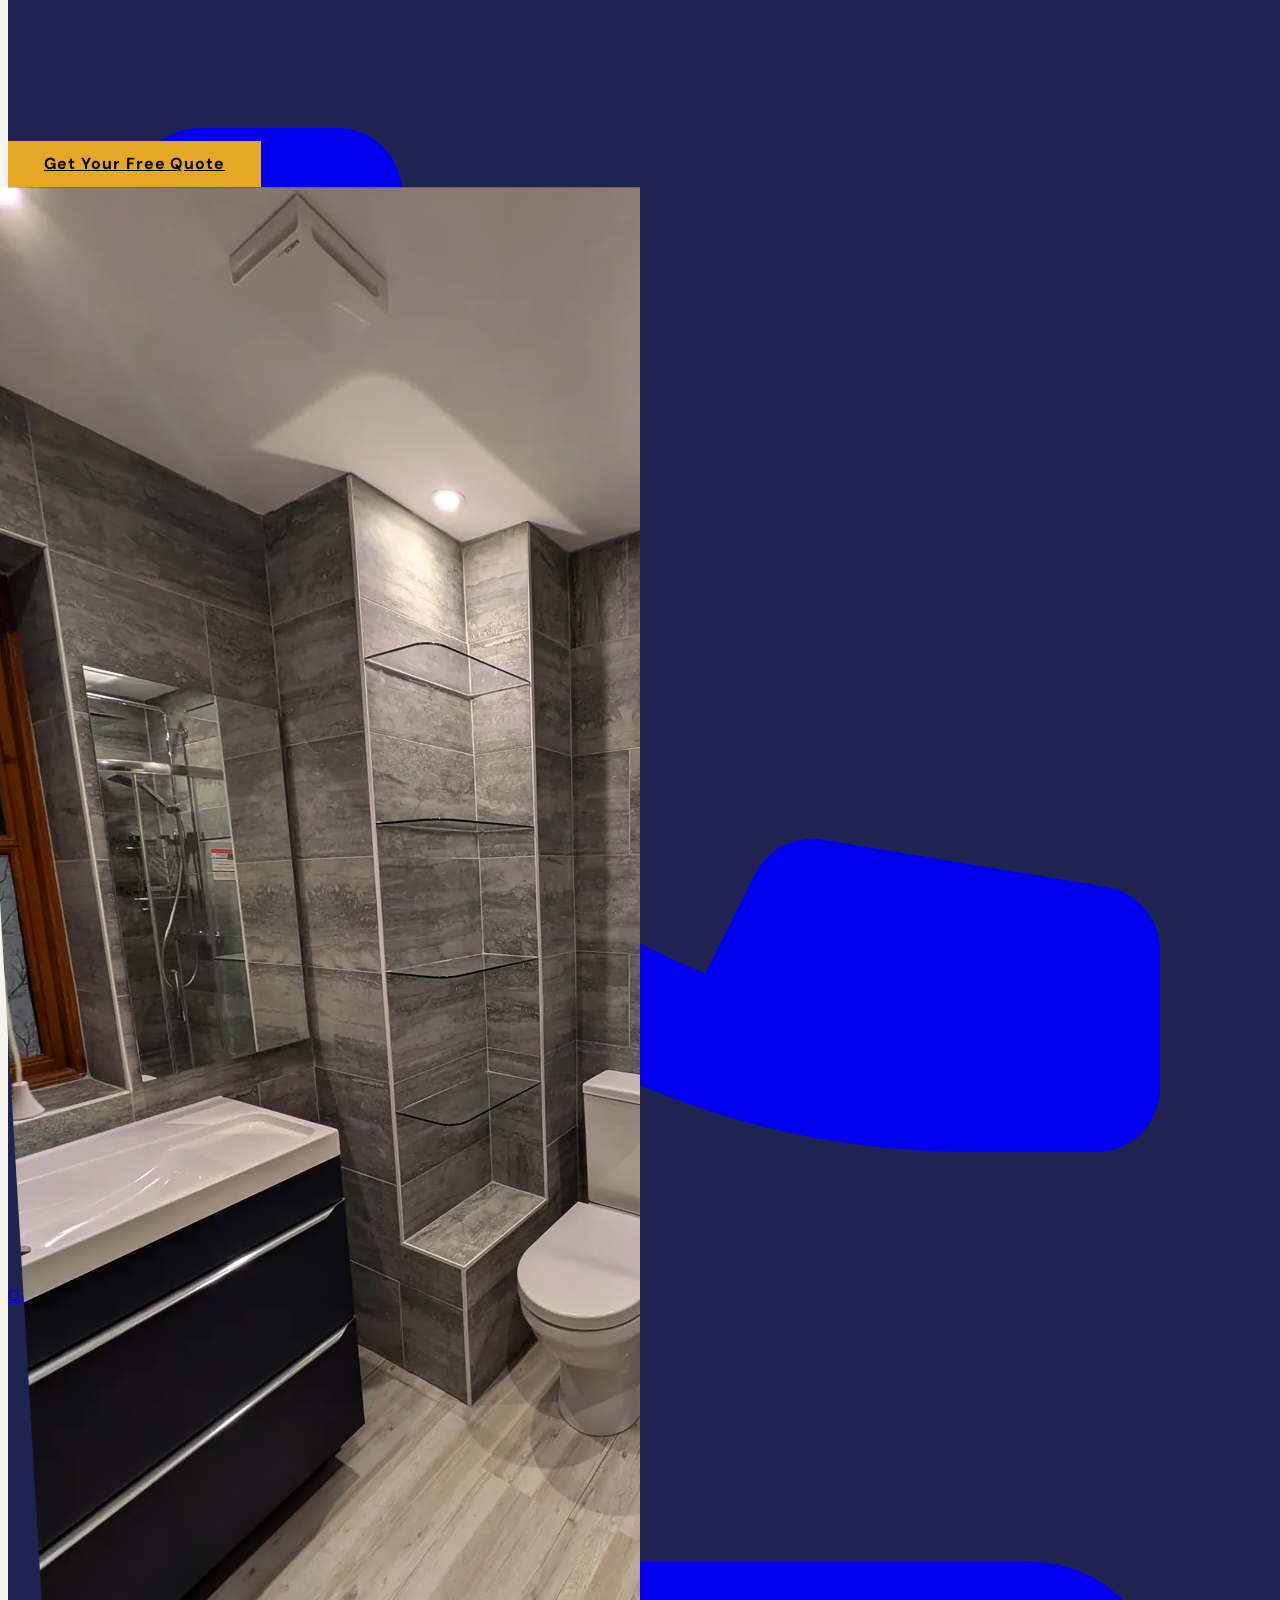
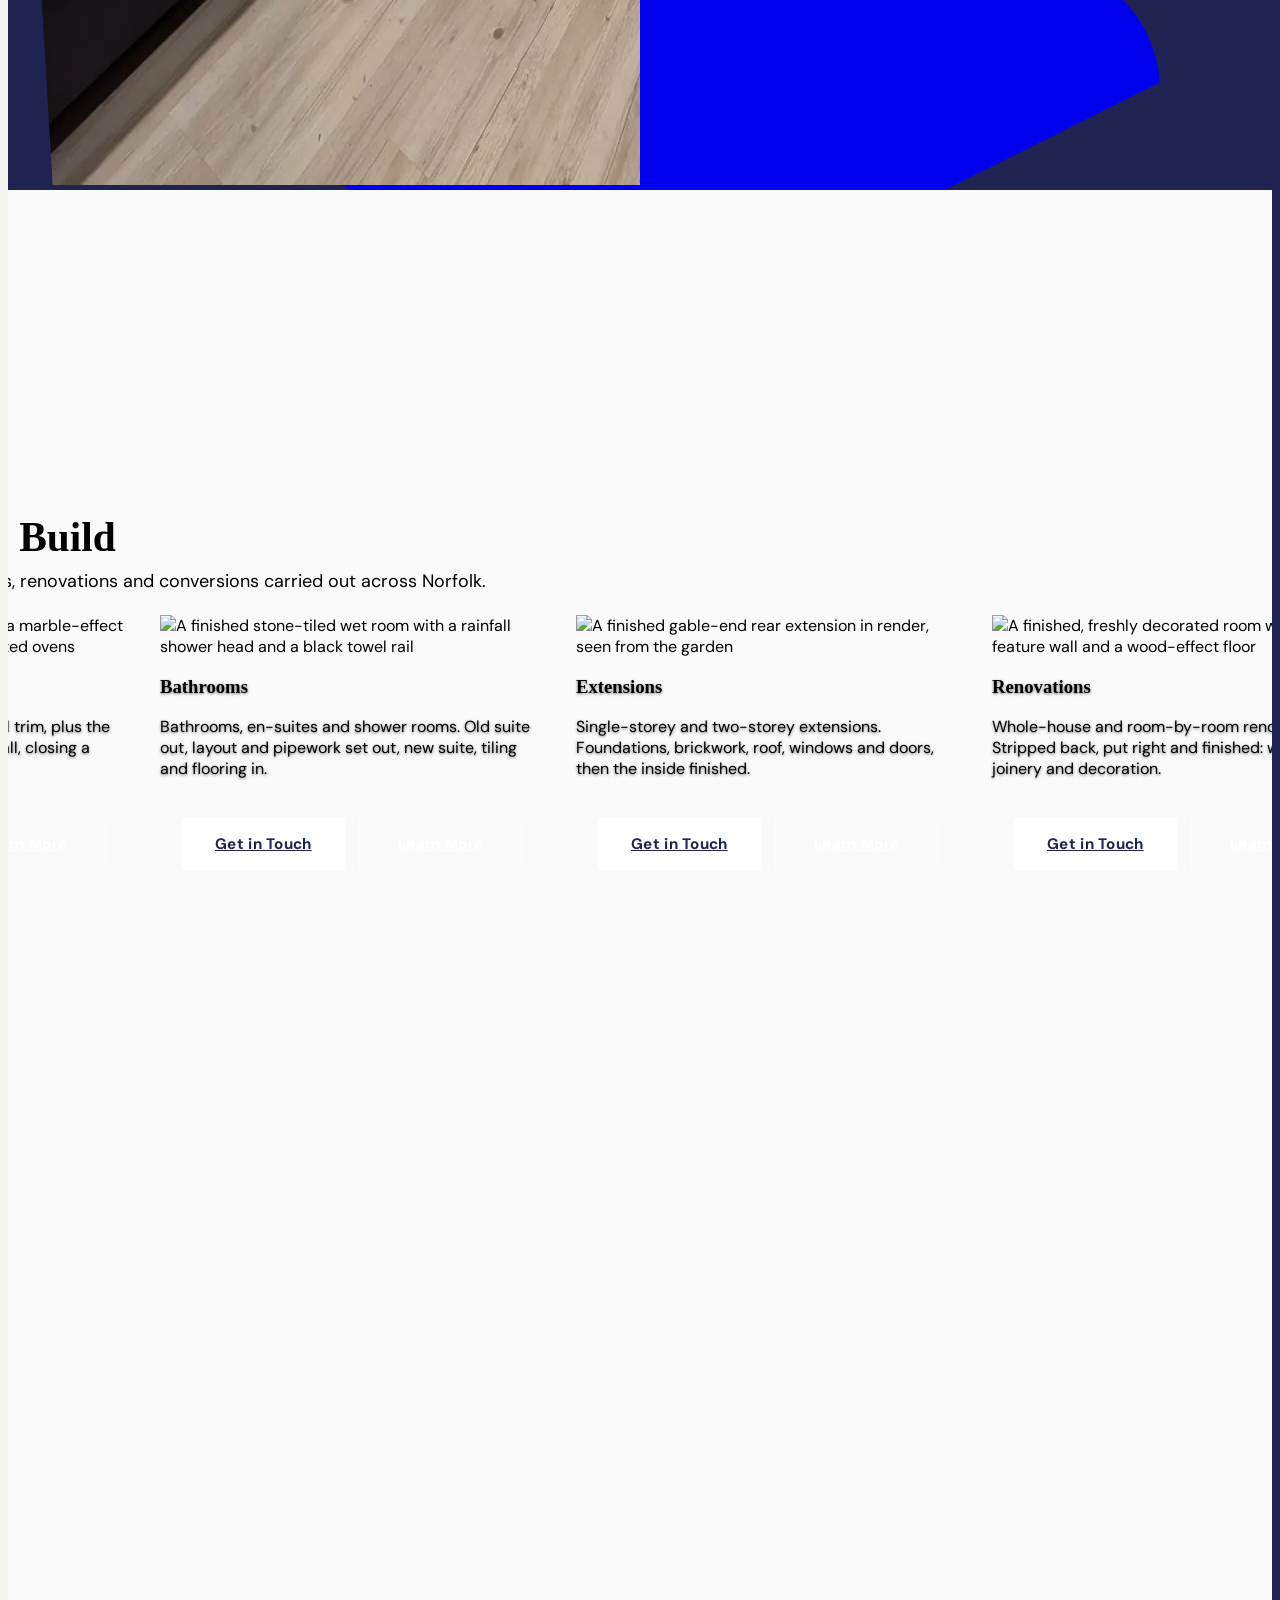
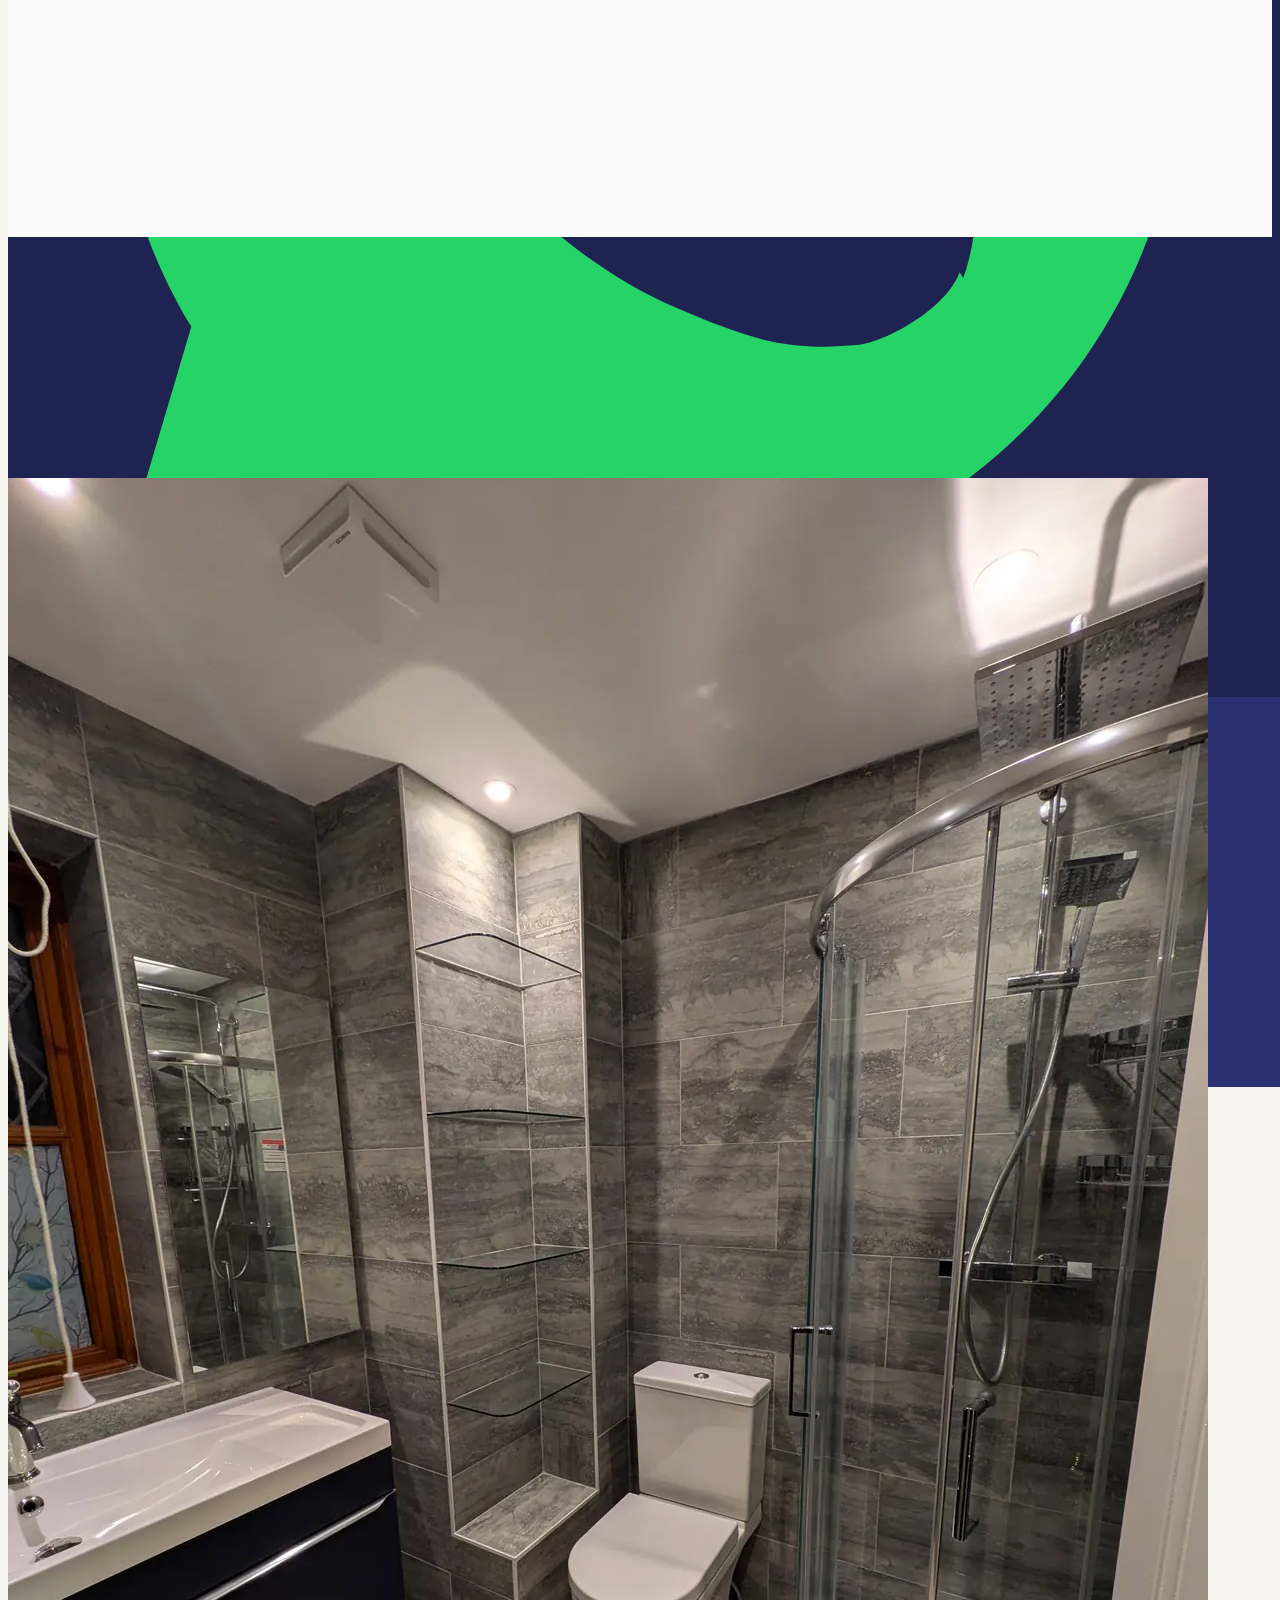
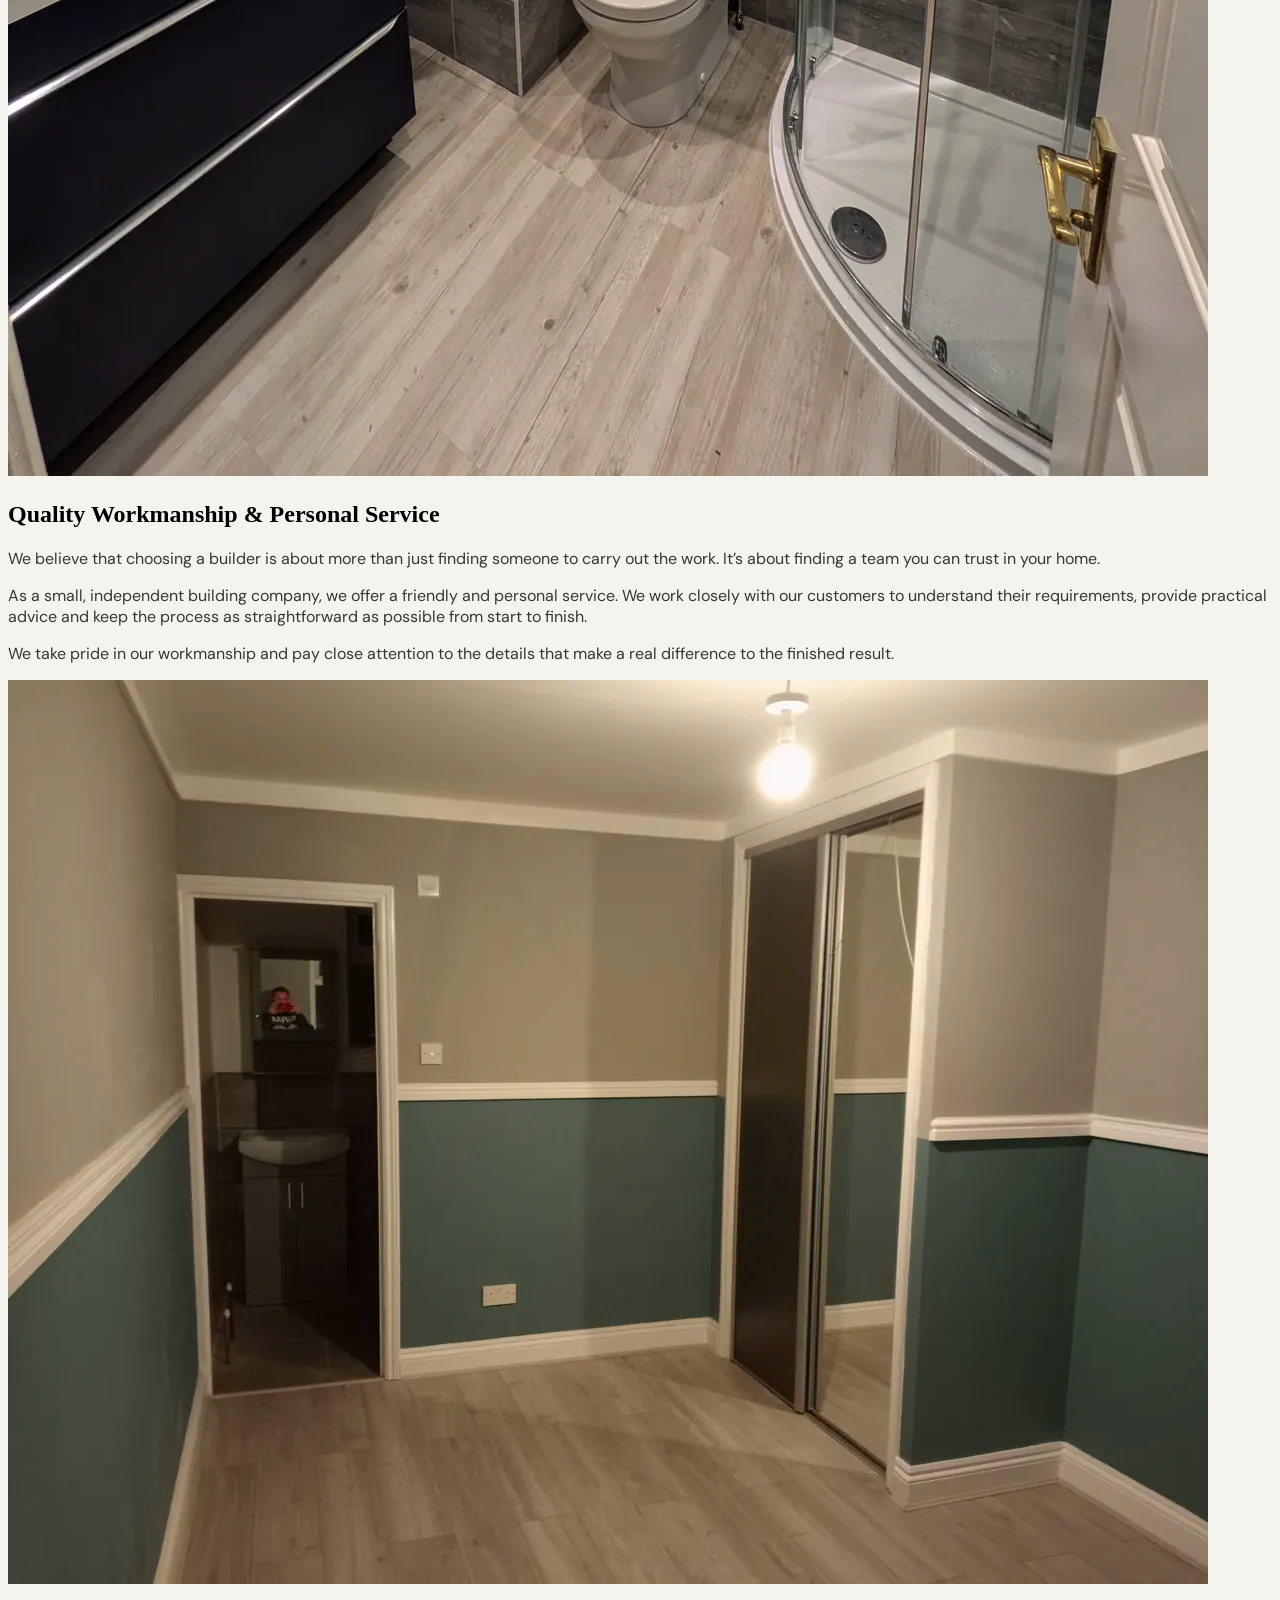
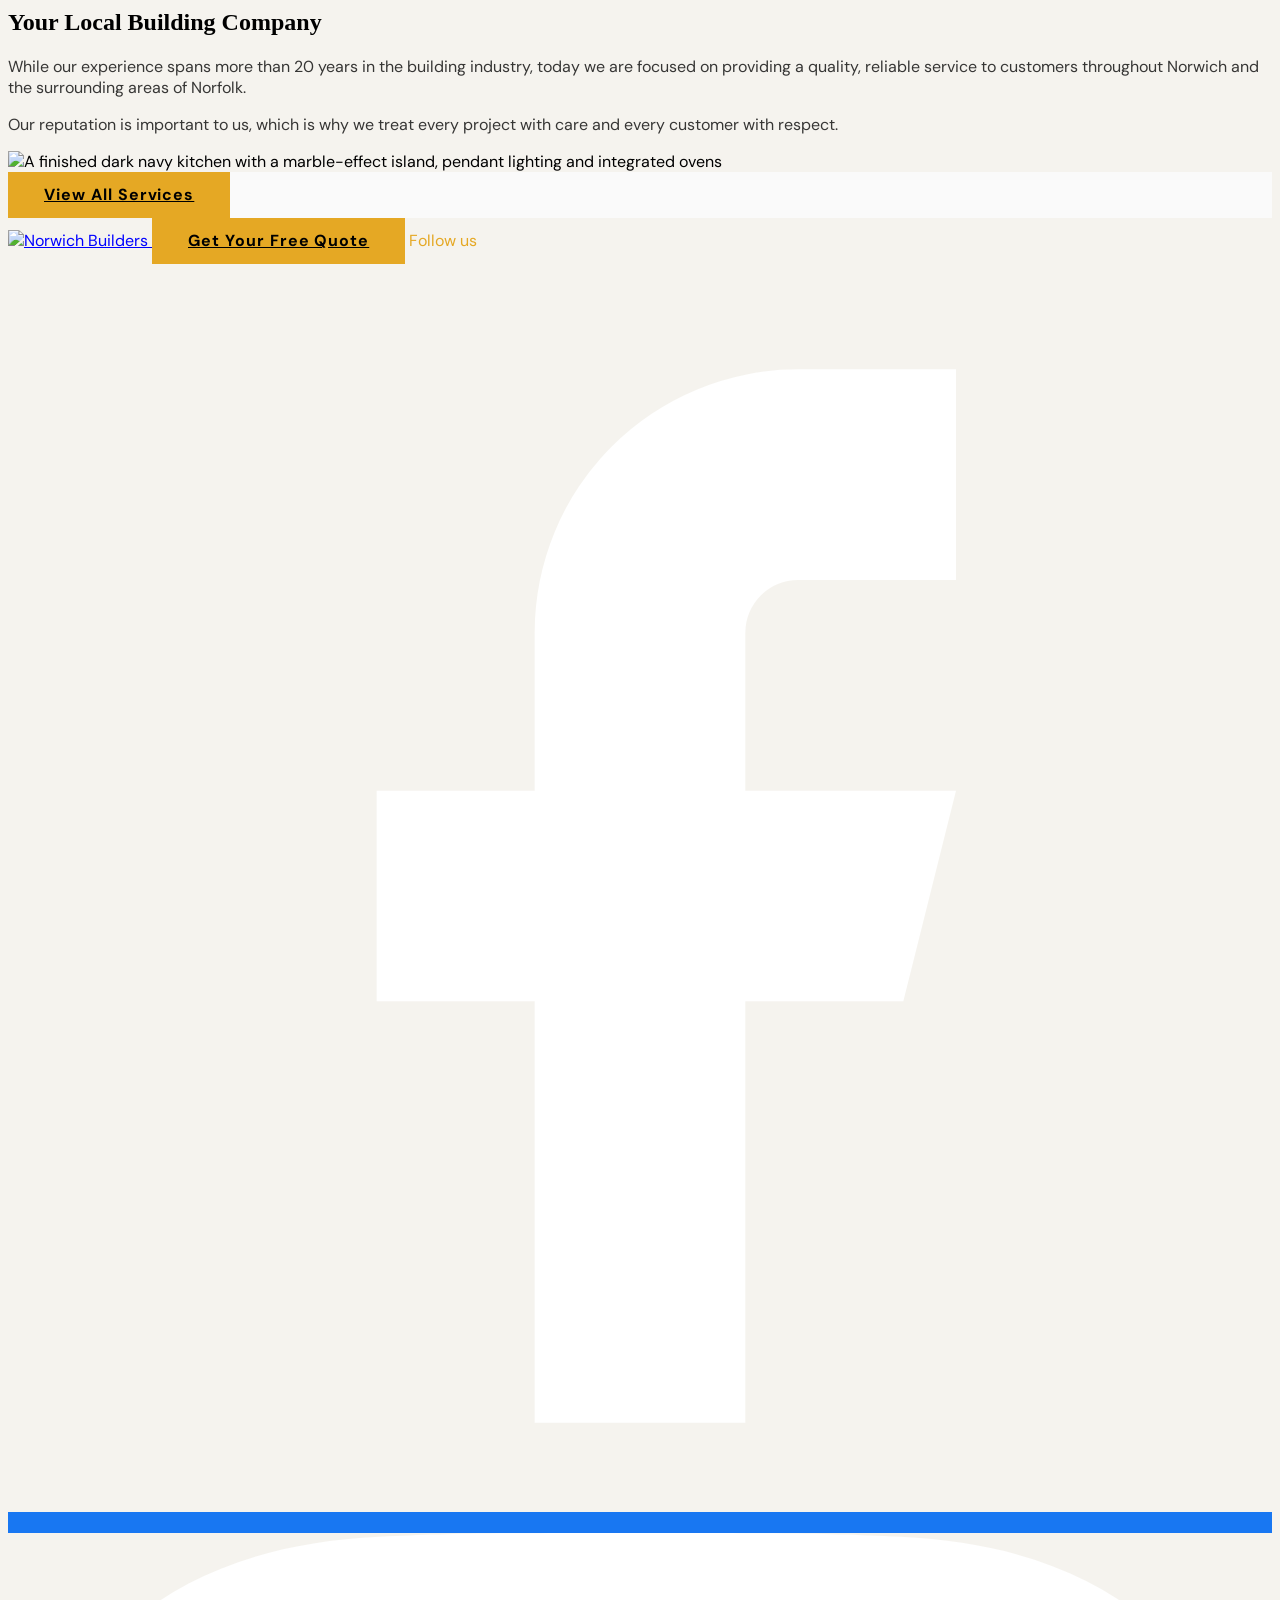
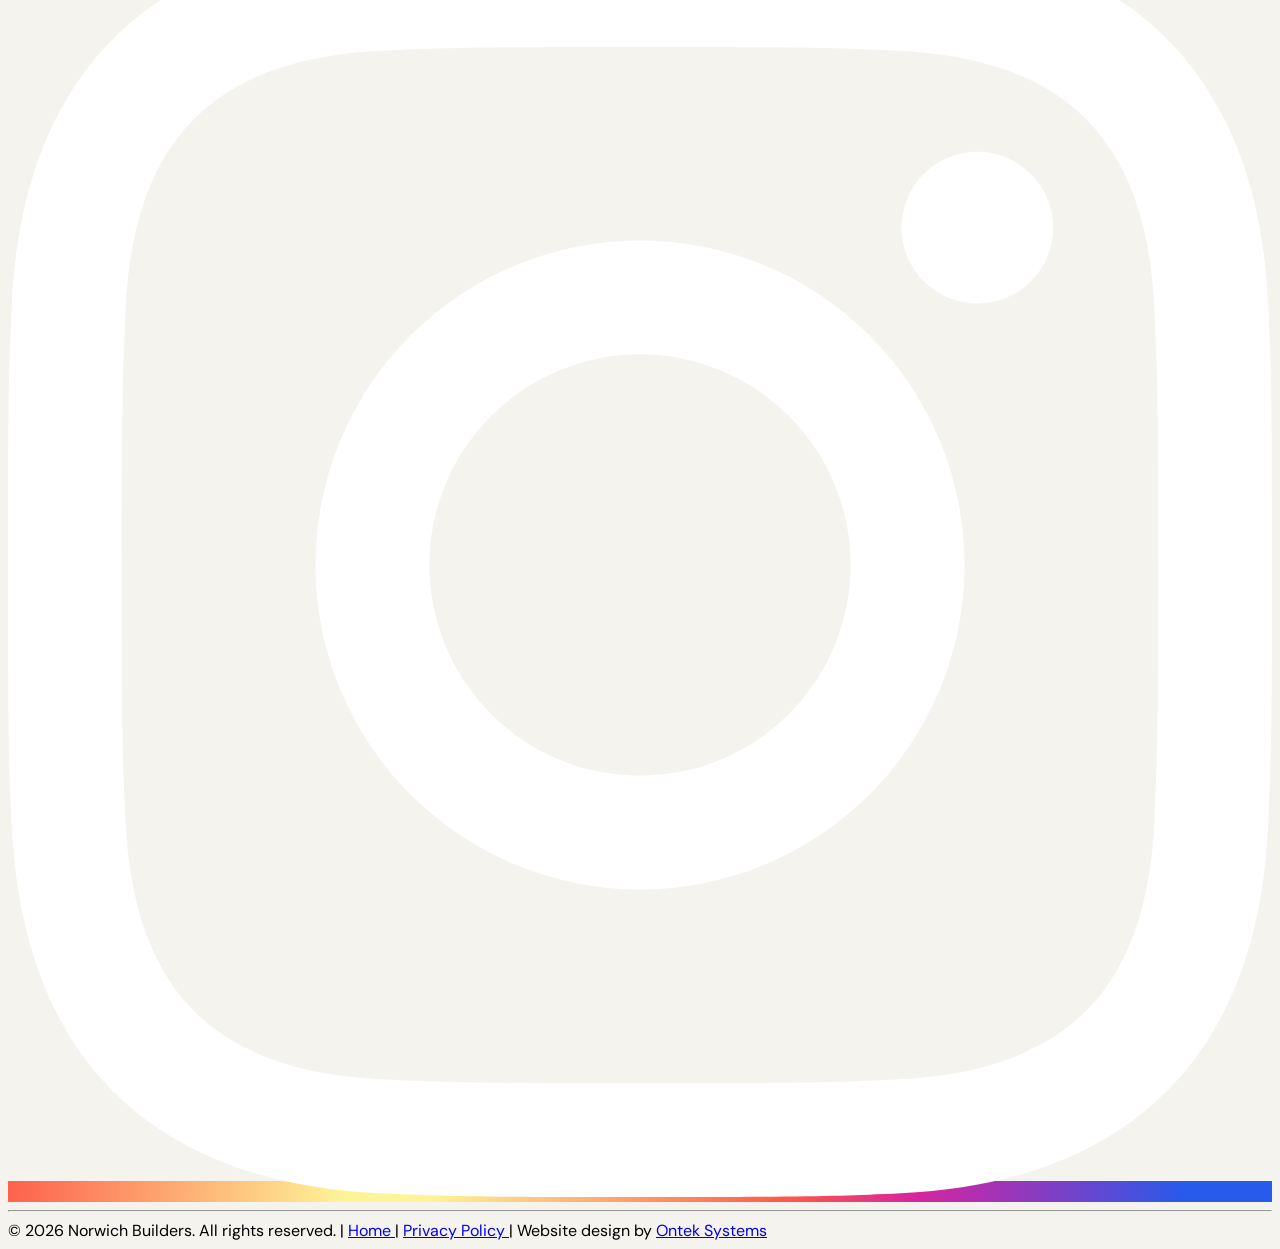
==== commit db5487f8: "Swap hero to the about-section bathroom photo, add kitchen photo to Your Local Building Company Hero" ====
--- a/index.html
+++ b/index.html
@@ -187,11 +187,11 @@
                 </div>
 
                 <!-- Photo - full-bleed to the right edge, no frame. TO SWAP THE IMAGE: replace
-                     assets/imgs/hero/hero-bathroom.webp and update the alt text to match. -->
+                     assets/imgs/about/about-bathroom.webp and update the alt text to match. -->
                 <div class="hero-photo w-full lg:w-1/2 relative bg-[#F5F3EE] min-h-[340px] sm:min-h-[460px] lg:min-h-full lg:self-stretch">
-                    <img src="assets/imgs/hero/hero-bathroom.webp"
-                        alt="A finished bathroom with a marble-tiled walk-in shower, a round mirror over a white vanity unit and a mosaic feature wall"
-                        width="1600" height="899" loading="eager" fetchpriority="high" decoding="async"
+                    <img src="assets/imgs/about/about-bathroom.webp"
+                        alt="A finished bathroom with grey stone-effect tiling, a curved glass shower enclosure and a wall-hung vanity unit"
+                        width="1200" height="1598" loading="eager" fetchpriority="high" decoding="async"
                         class="absolute inset-0 w-full h-full object-cover">
                 </div>
 
@@ -363,11 +363,20 @@
                     </div>
                 </div>
 
-                <!-- 3. Your Local Building Company - centered text, no image -->
-                <div class="max-w-3xl mx-auto text-center">
-                    <h2 class="font-heading text-3xl sm:text-4xl md:text-5xl font-bold text-[#000000] leading-[1.1] mb-6">Your Local Building Company</h2>
-                    <p class="font-body text-base sm:text-lg leading-relaxed mb-5" style="color:rgba(0,0,0,0.78);">While our experience spans more than 20 years in the building industry, today we are focused on providing a quality, reliable service to customers throughout Norwich and the surrounding areas of Norfolk.</p>
-                    <p class="font-body text-base sm:text-lg leading-relaxed" style="color:rgba(0,0,0,0.78);">Our reputation is important to us, which is why we treat every project with care and every customer with respect.</p>
+                <!-- 3. Your Local Building Company - text left, image right -->
+                <div class="grid lg:grid-cols-2 gap-10 lg:gap-16 items-center">
+                    <div>
+                        <h2 class="font-heading text-3xl sm:text-4xl md:text-5xl font-bold text-[#000000] leading-[1.1] mb-6">Your Local Building Company</h2>
+                        <p class="font-body text-base sm:text-lg leading-relaxed mb-5" style="color:rgba(0,0,0,0.78);">While our experience spans more than 20 years in the building industry, today we are focused on providing a quality, reliable service to customers throughout Norwich and the surrounding areas of Norfolk.</p>
+                        <p class="font-body text-base sm:text-lg leading-relaxed" style="color:rgba(0,0,0,0.78);">Our reputation is important to us, which is why we treat every project with care and every customer with respect.</p>
+                    </div>
+                    <div>
+                        <div class="relative rounded-[1.75rem] overflow-hidden shadow-[0_30px_60px_-15px_rgba(44,49,114,0.35)]">
+                            <img src="assets/imgs/real/kitchens-real-1.webp"
+                                alt="A finished dark navy kitchen with a marble-effect island, pendant lighting and integrated ovens"
+                                loading="lazy" class="w-full h-[320px] md:h-[460px] lg:h-[520px] object-cover">
+                        </div>
+                    </div>
                 </div>
 
             </div>
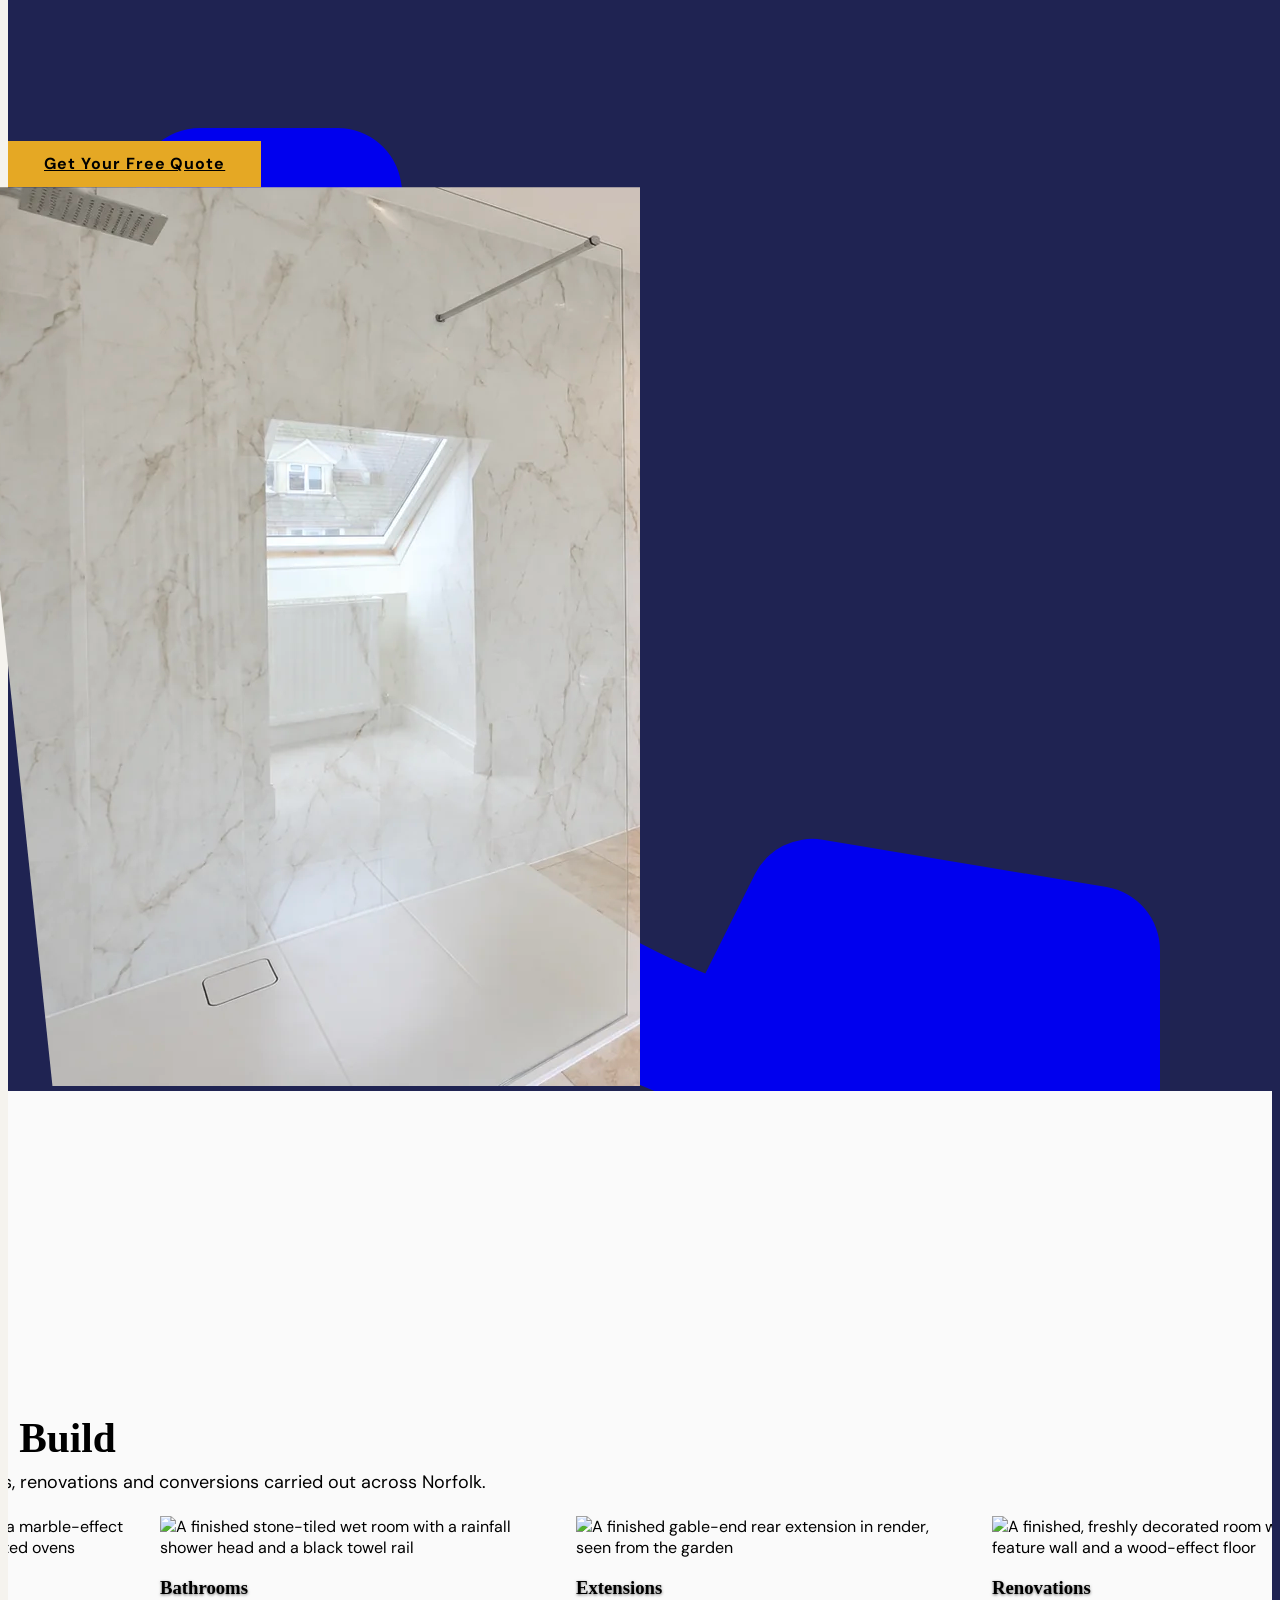
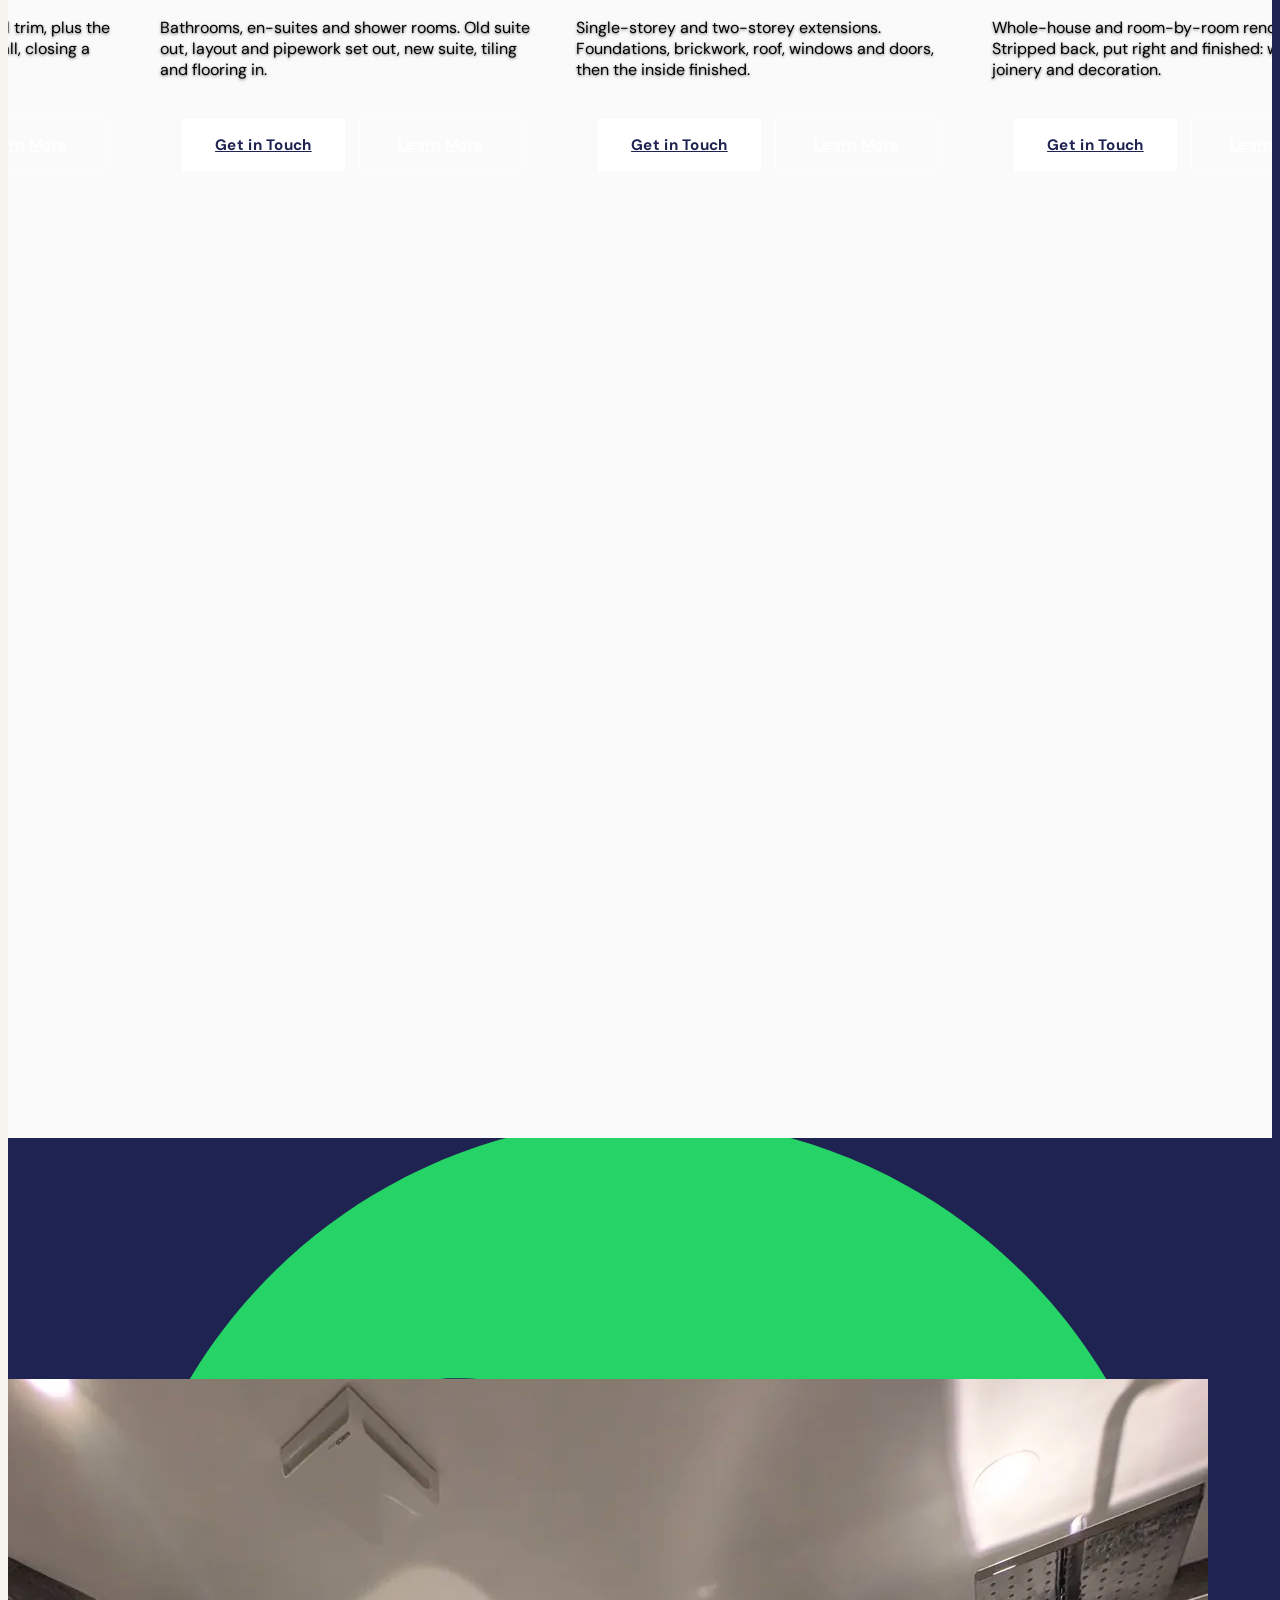
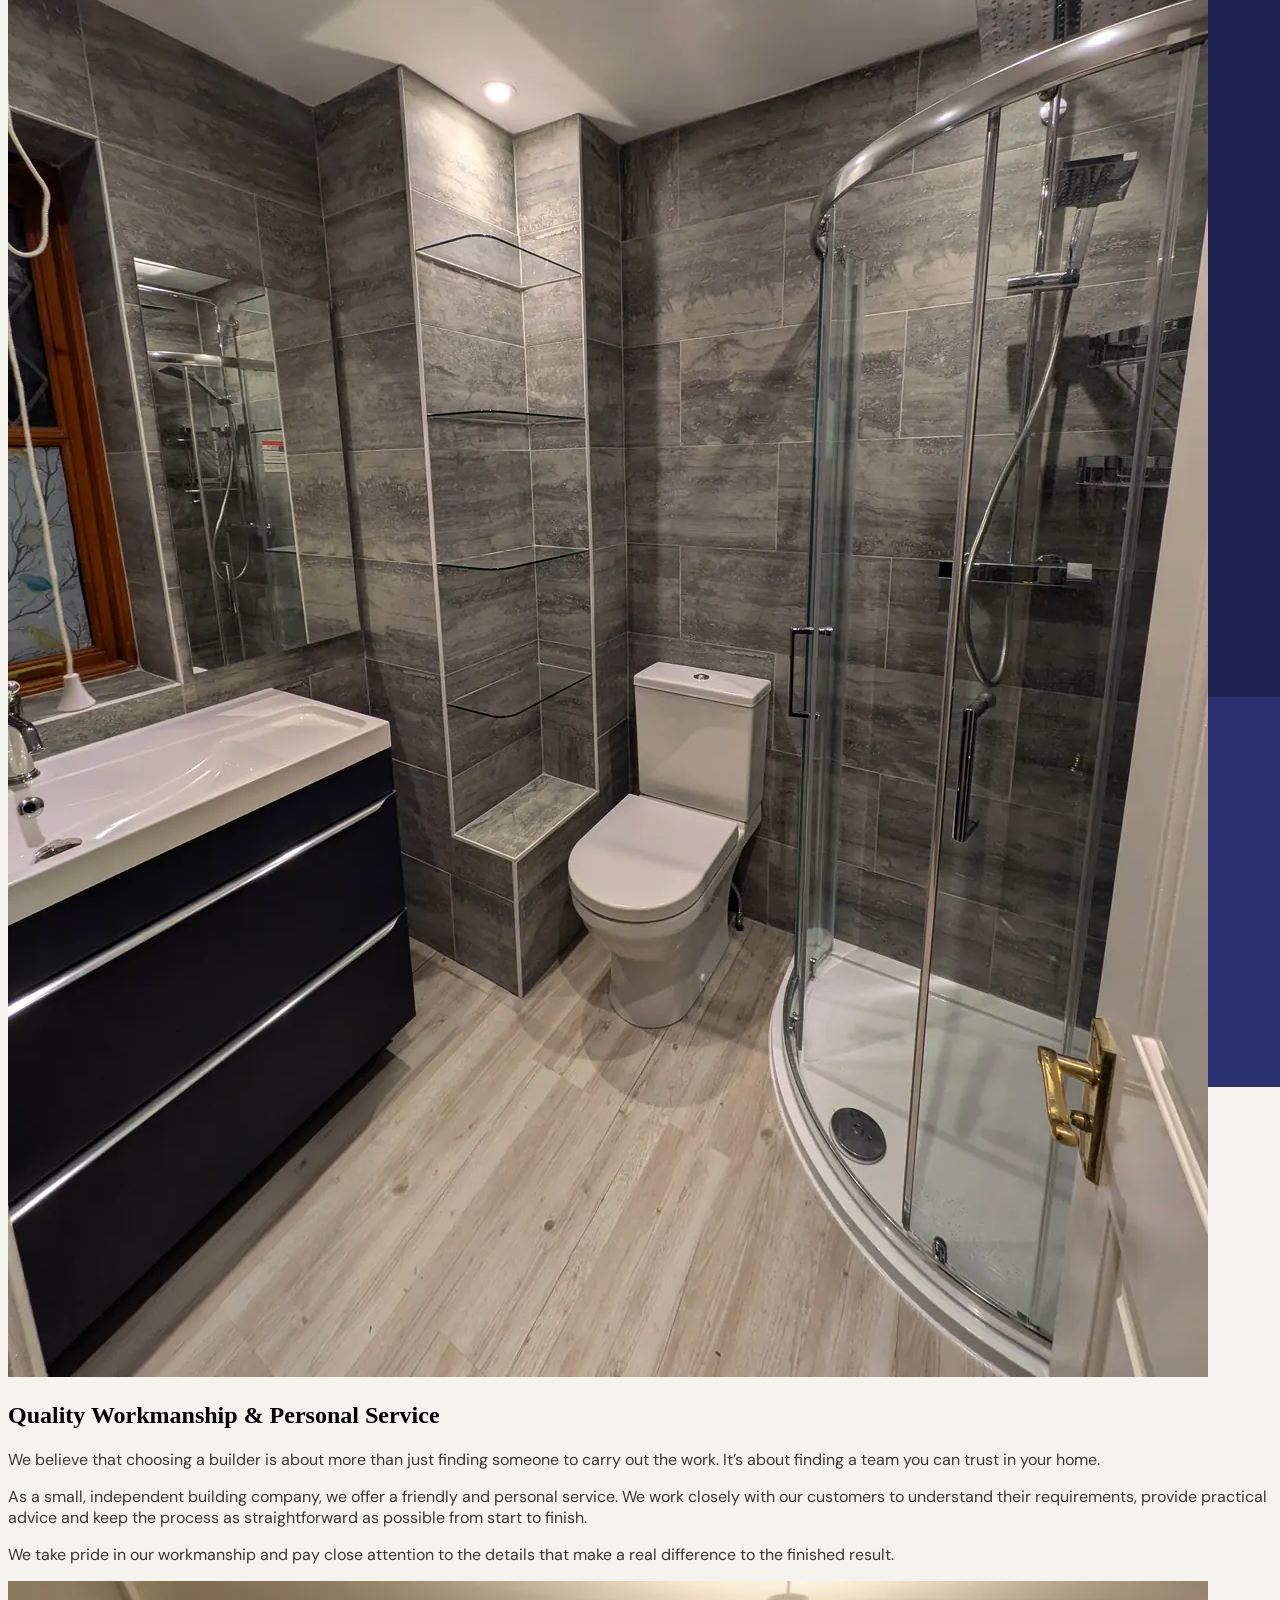
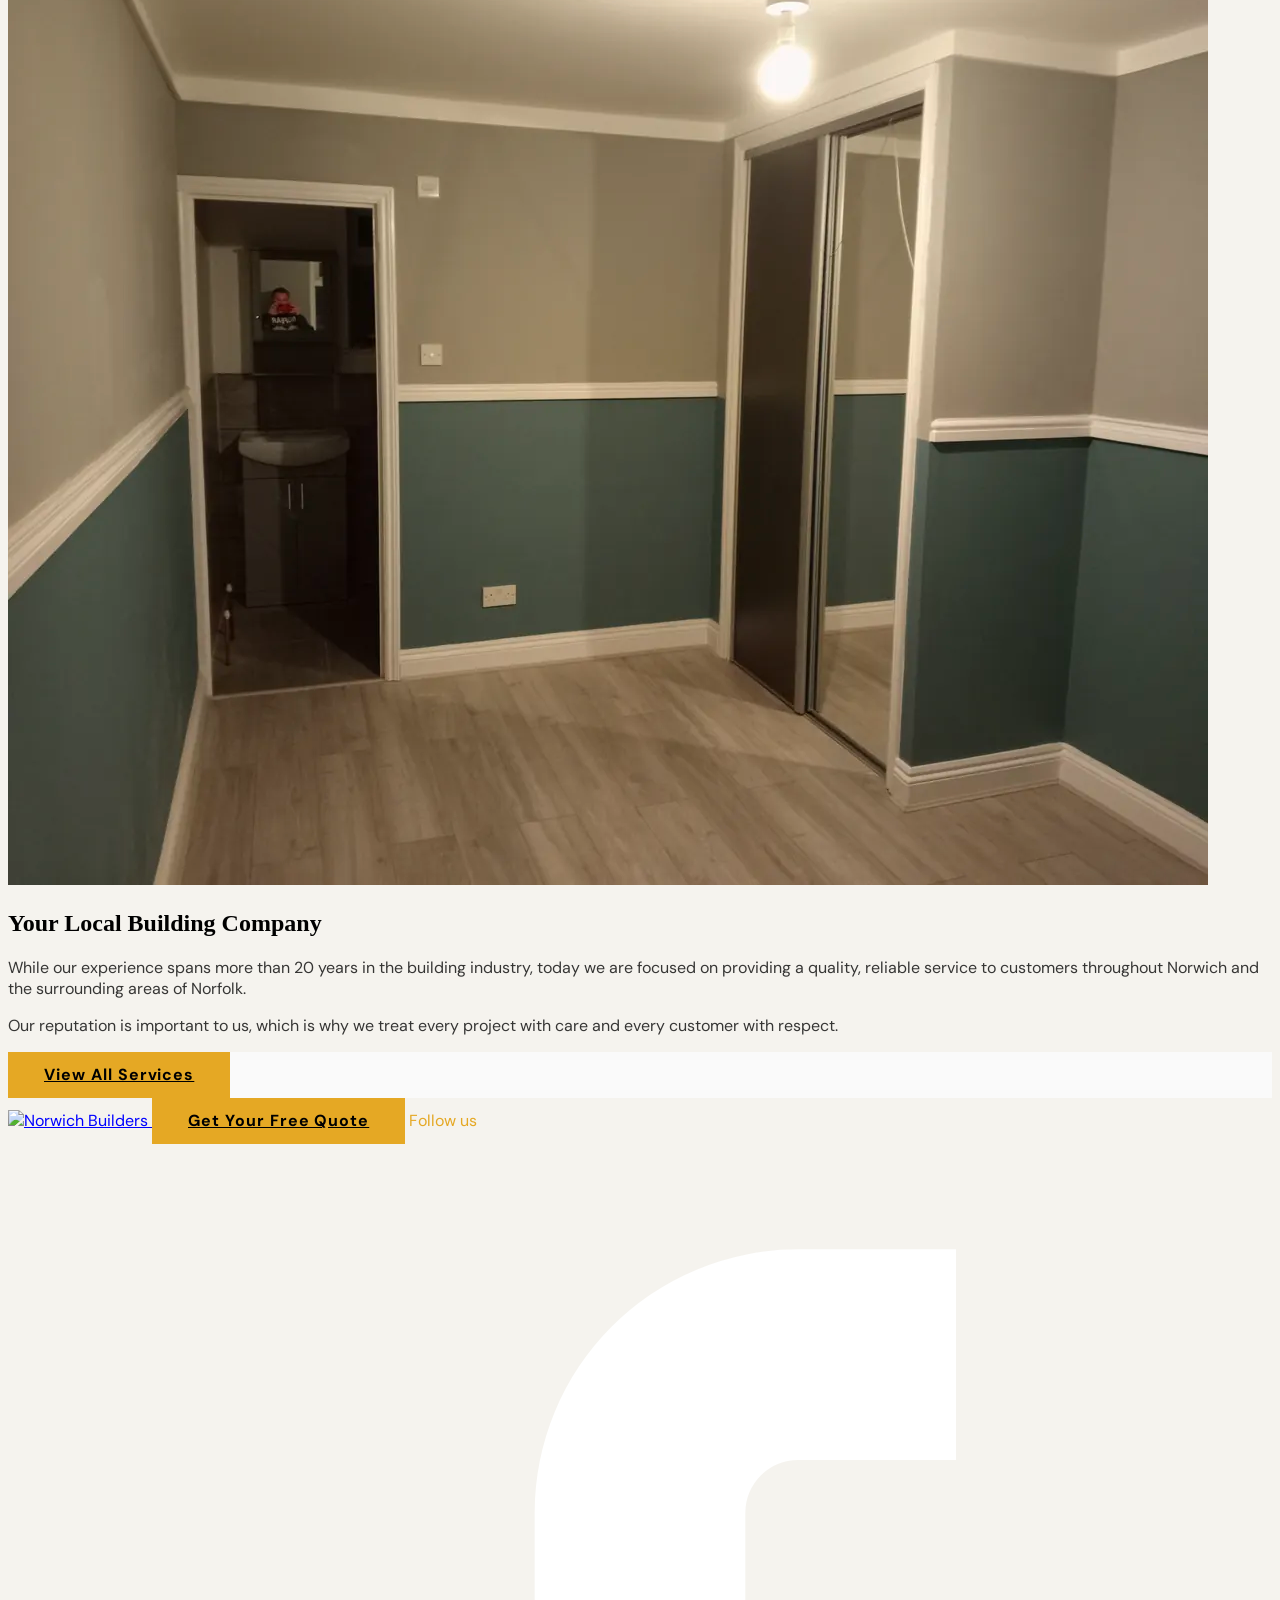
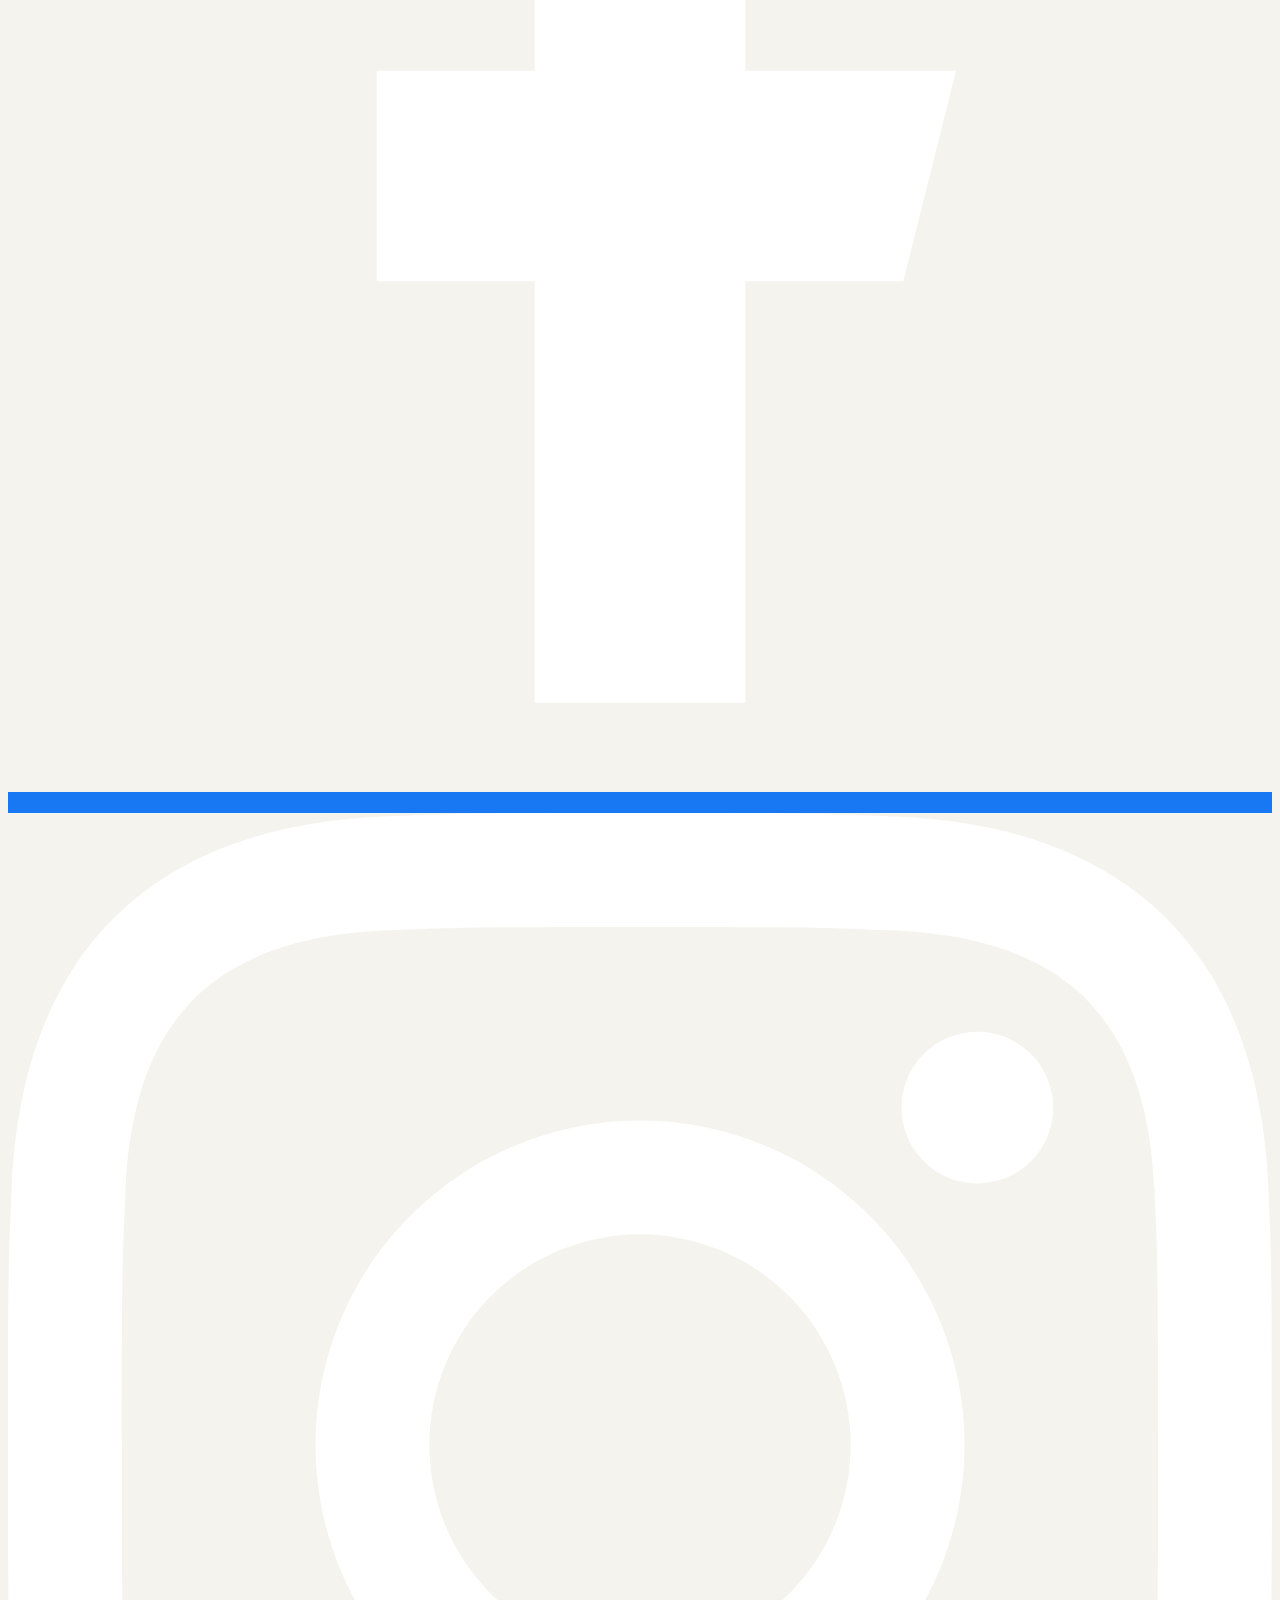
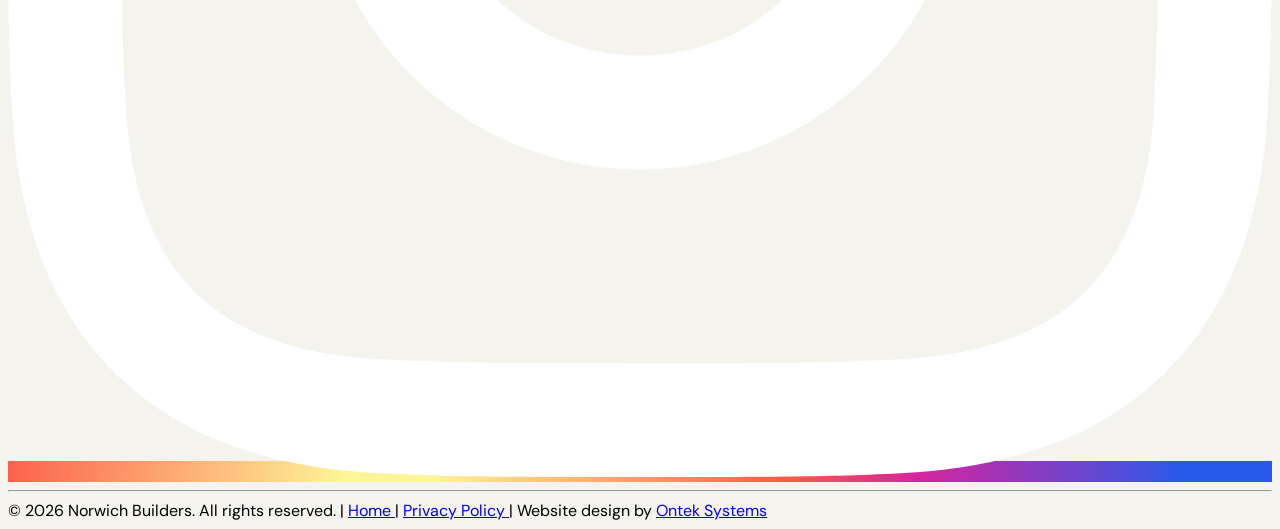
==== commit 07d93fb7: "Revert "Swap hero to the about-section bathroom photo, add kitchen photo to Your Local Building Comp" ====
--- a/index.html
+++ b/index.html
@@ -187,11 +187,11 @@
                 </div>
 
                 <!-- Photo - full-bleed to the right edge, no frame. TO SWAP THE IMAGE: replace
-                     assets/imgs/about/about-bathroom.webp and update the alt text to match. -->
+                     assets/imgs/hero/hero-bathroom.webp and update the alt text to match. -->
                 <div class="hero-photo w-full lg:w-1/2 relative bg-[#F5F3EE] min-h-[340px] sm:min-h-[460px] lg:min-h-full lg:self-stretch">
-                    <img src="assets/imgs/about/about-bathroom.webp"
-                        alt="A finished bathroom with grey stone-effect tiling, a curved glass shower enclosure and a wall-hung vanity unit"
-                        width="1200" height="1598" loading="eager" fetchpriority="high" decoding="async"
+                    <img src="assets/imgs/hero/hero-bathroom.webp"
+                        alt="A finished bathroom with a marble-tiled walk-in shower, a round mirror over a white vanity unit and a mosaic feature wall"
+                        width="1600" height="899" loading="eager" fetchpriority="high" decoding="async"
                         class="absolute inset-0 w-full h-full object-cover">
                 </div>
 
@@ -363,20 +363,11 @@
                     </div>
                 </div>
 
-                <!-- 3. Your Local Building Company - text left, image right -->
-                <div class="grid lg:grid-cols-2 gap-10 lg:gap-16 items-center">
-                    <div>
-                        <h2 class="font-heading text-3xl sm:text-4xl md:text-5xl font-bold text-[#000000] leading-[1.1] mb-6">Your Local Building Company</h2>
-                        <p class="font-body text-base sm:text-lg leading-relaxed mb-5" style="color:rgba(0,0,0,0.78);">While our experience spans more than 20 years in the building industry, today we are focused on providing a quality, reliable service to customers throughout Norwich and the surrounding areas of Norfolk.</p>
-                        <p class="font-body text-base sm:text-lg leading-relaxed" style="color:rgba(0,0,0,0.78);">Our reputation is important to us, which is why we treat every project with care and every customer with respect.</p>
-                    </div>
-                    <div>
-                        <div class="relative rounded-[1.75rem] overflow-hidden shadow-[0_30px_60px_-15px_rgba(44,49,114,0.35)]">
-                            <img src="assets/imgs/real/kitchens-real-1.webp"
-                                alt="A finished dark navy kitchen with a marble-effect island, pendant lighting and integrated ovens"
-                                loading="lazy" class="w-full h-[320px] md:h-[460px] lg:h-[520px] object-cover">
-                        </div>
-                    </div>
+                <!-- 3. Your Local Building Company - centered text, no image -->
+                <div class="max-w-3xl mx-auto text-center">
+                    <h2 class="font-heading text-3xl sm:text-4xl md:text-5xl font-bold text-[#000000] leading-[1.1] mb-6">Your Local Building Company</h2>
+                    <p class="font-body text-base sm:text-lg leading-relaxed mb-5" style="color:rgba(0,0,0,0.78);">While our experience spans more than 20 years in the building industry, today we are focused on providing a quality, reliable service to customers throughout Norwich and the surrounding areas of Norfolk.</p>
+                    <p class="font-body text-base sm:text-lg leading-relaxed" style="color:rgba(0,0,0,0.78);">Our reputation is important to us, which is why we treat every project with care and every customer with respect.</p>
                 </div>
 
             </div>
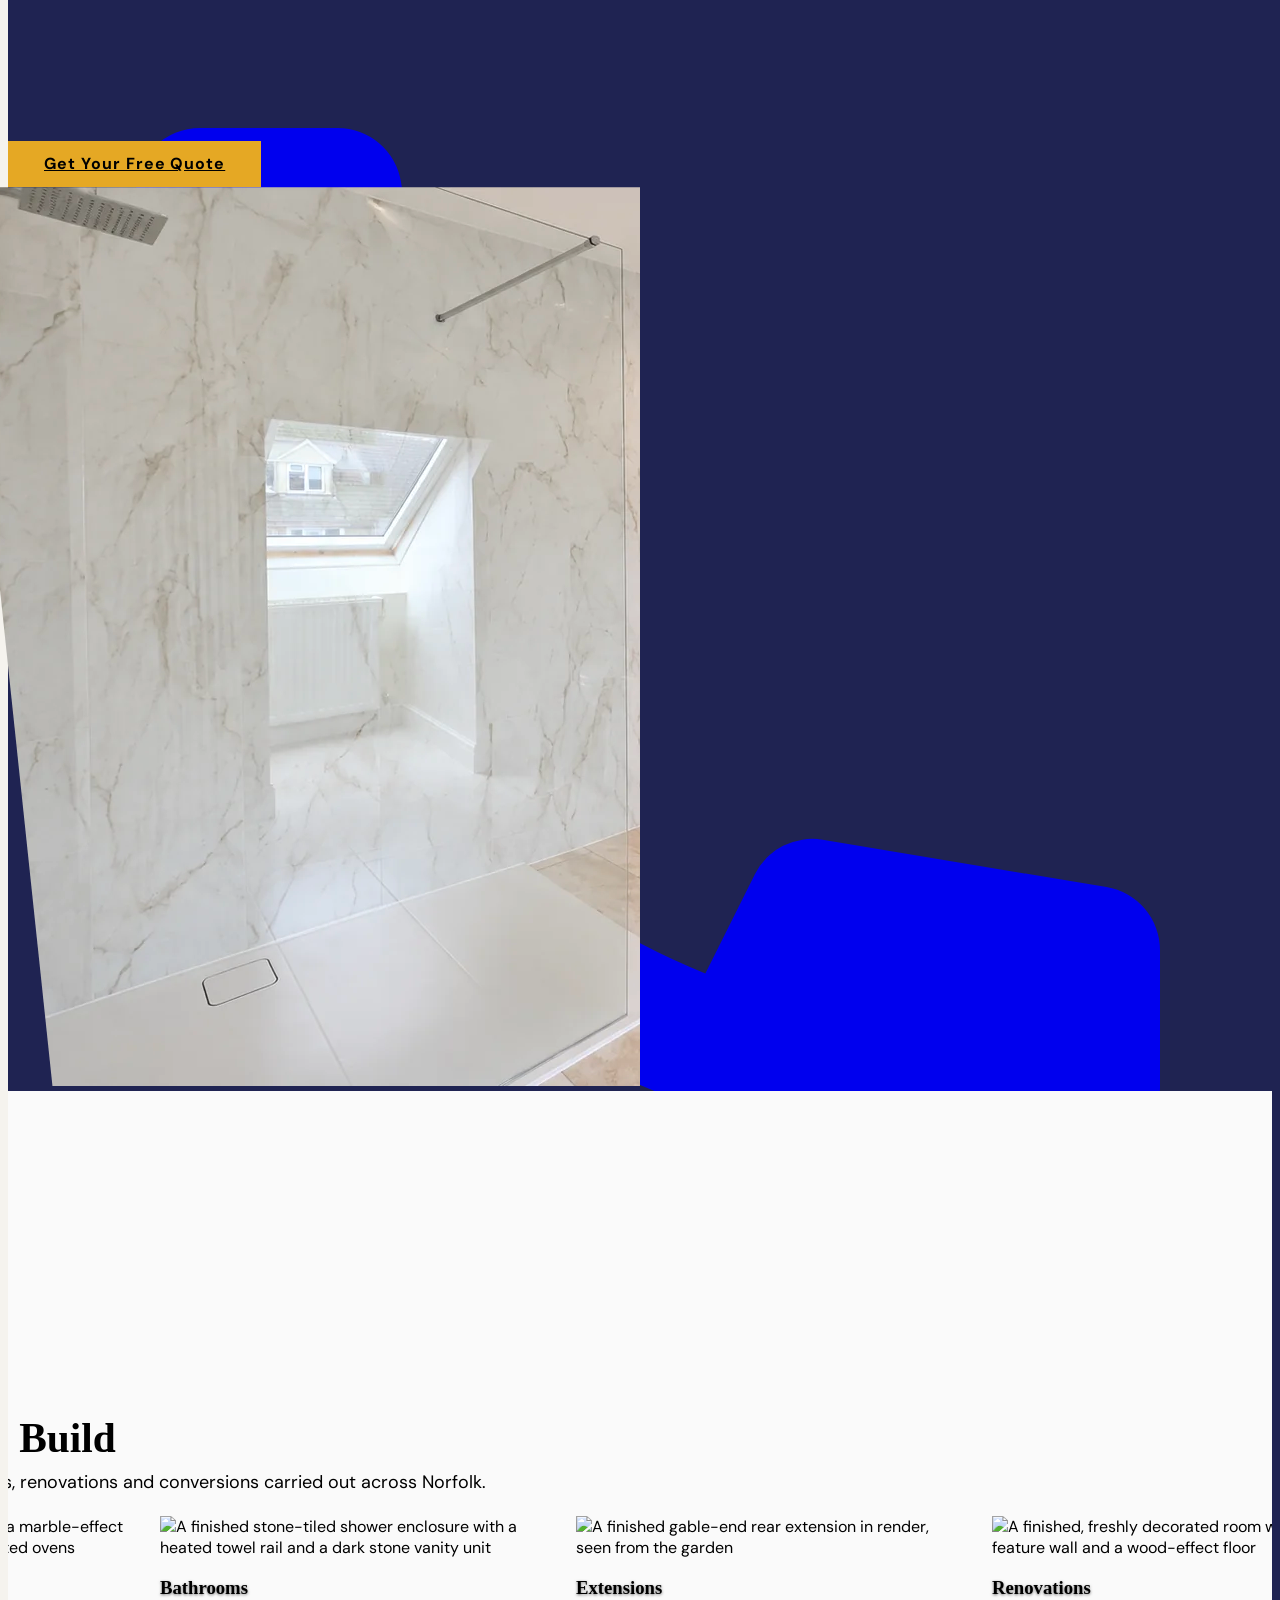
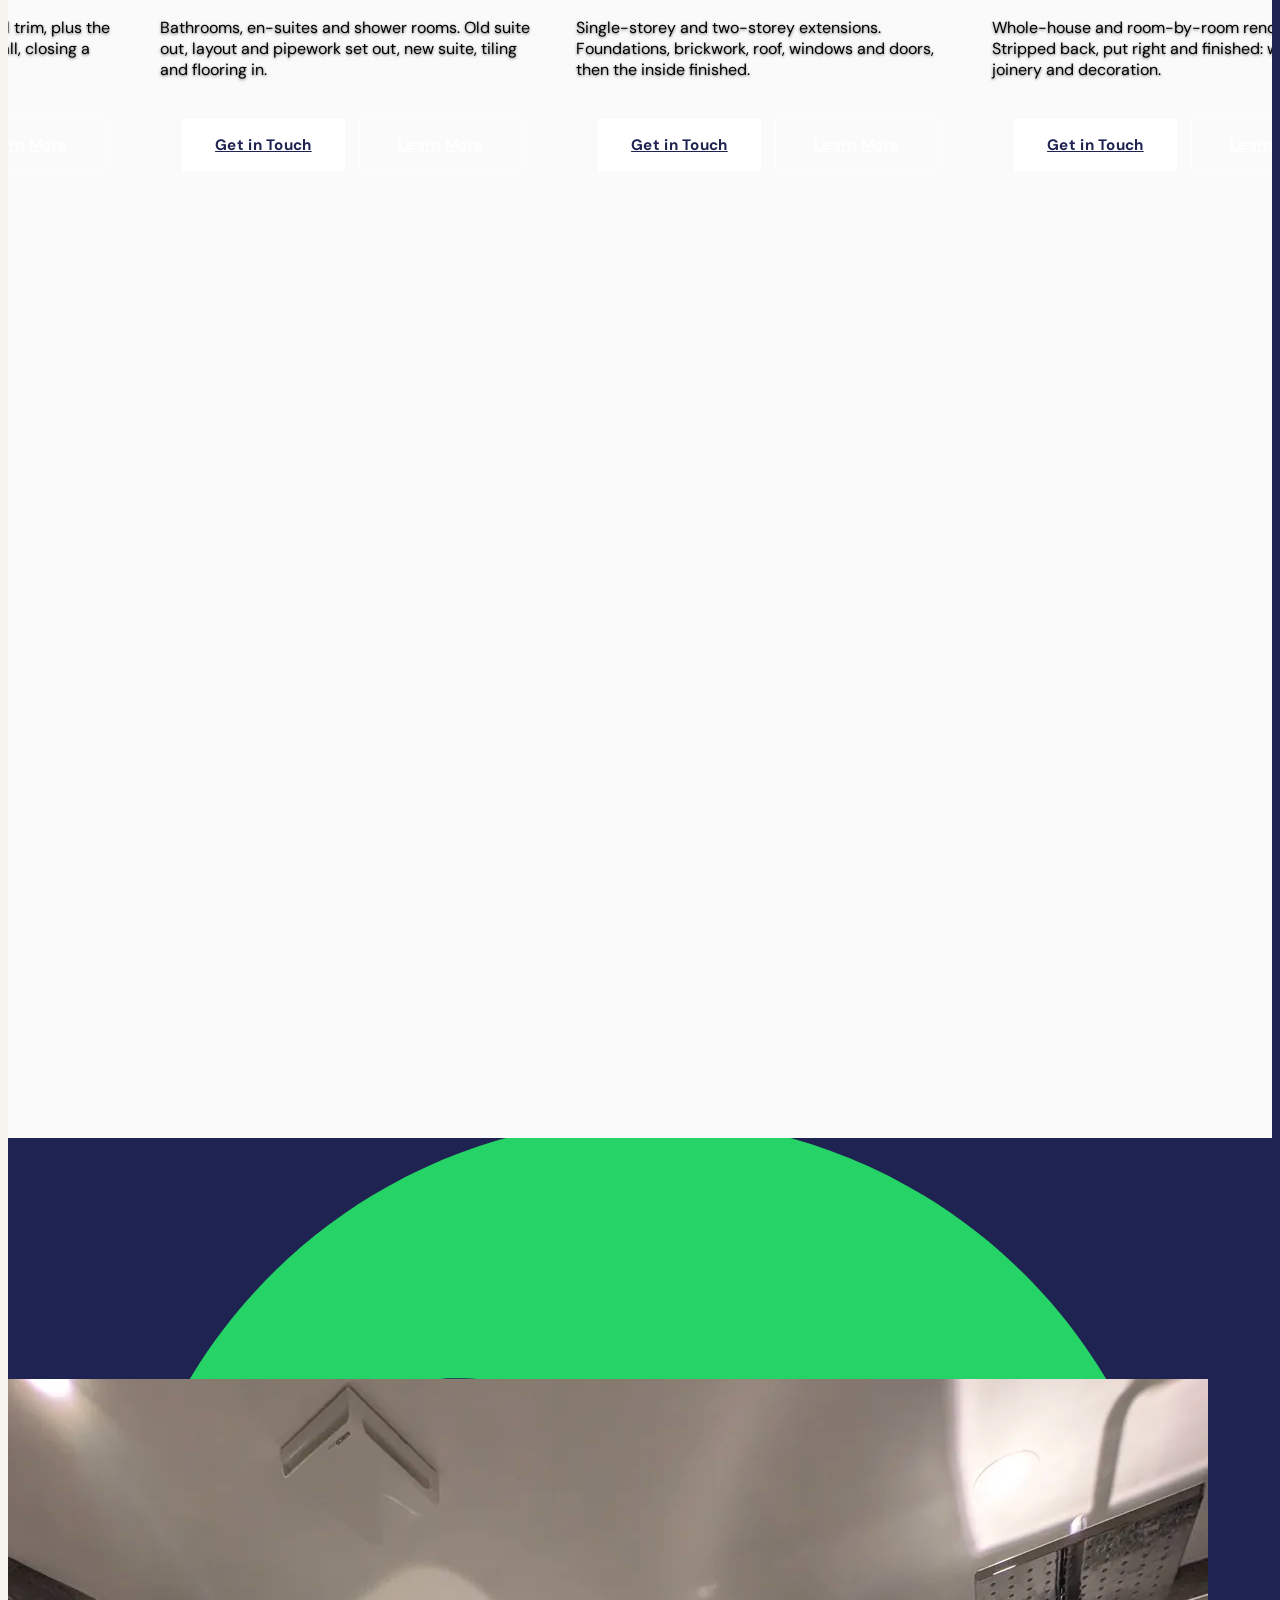
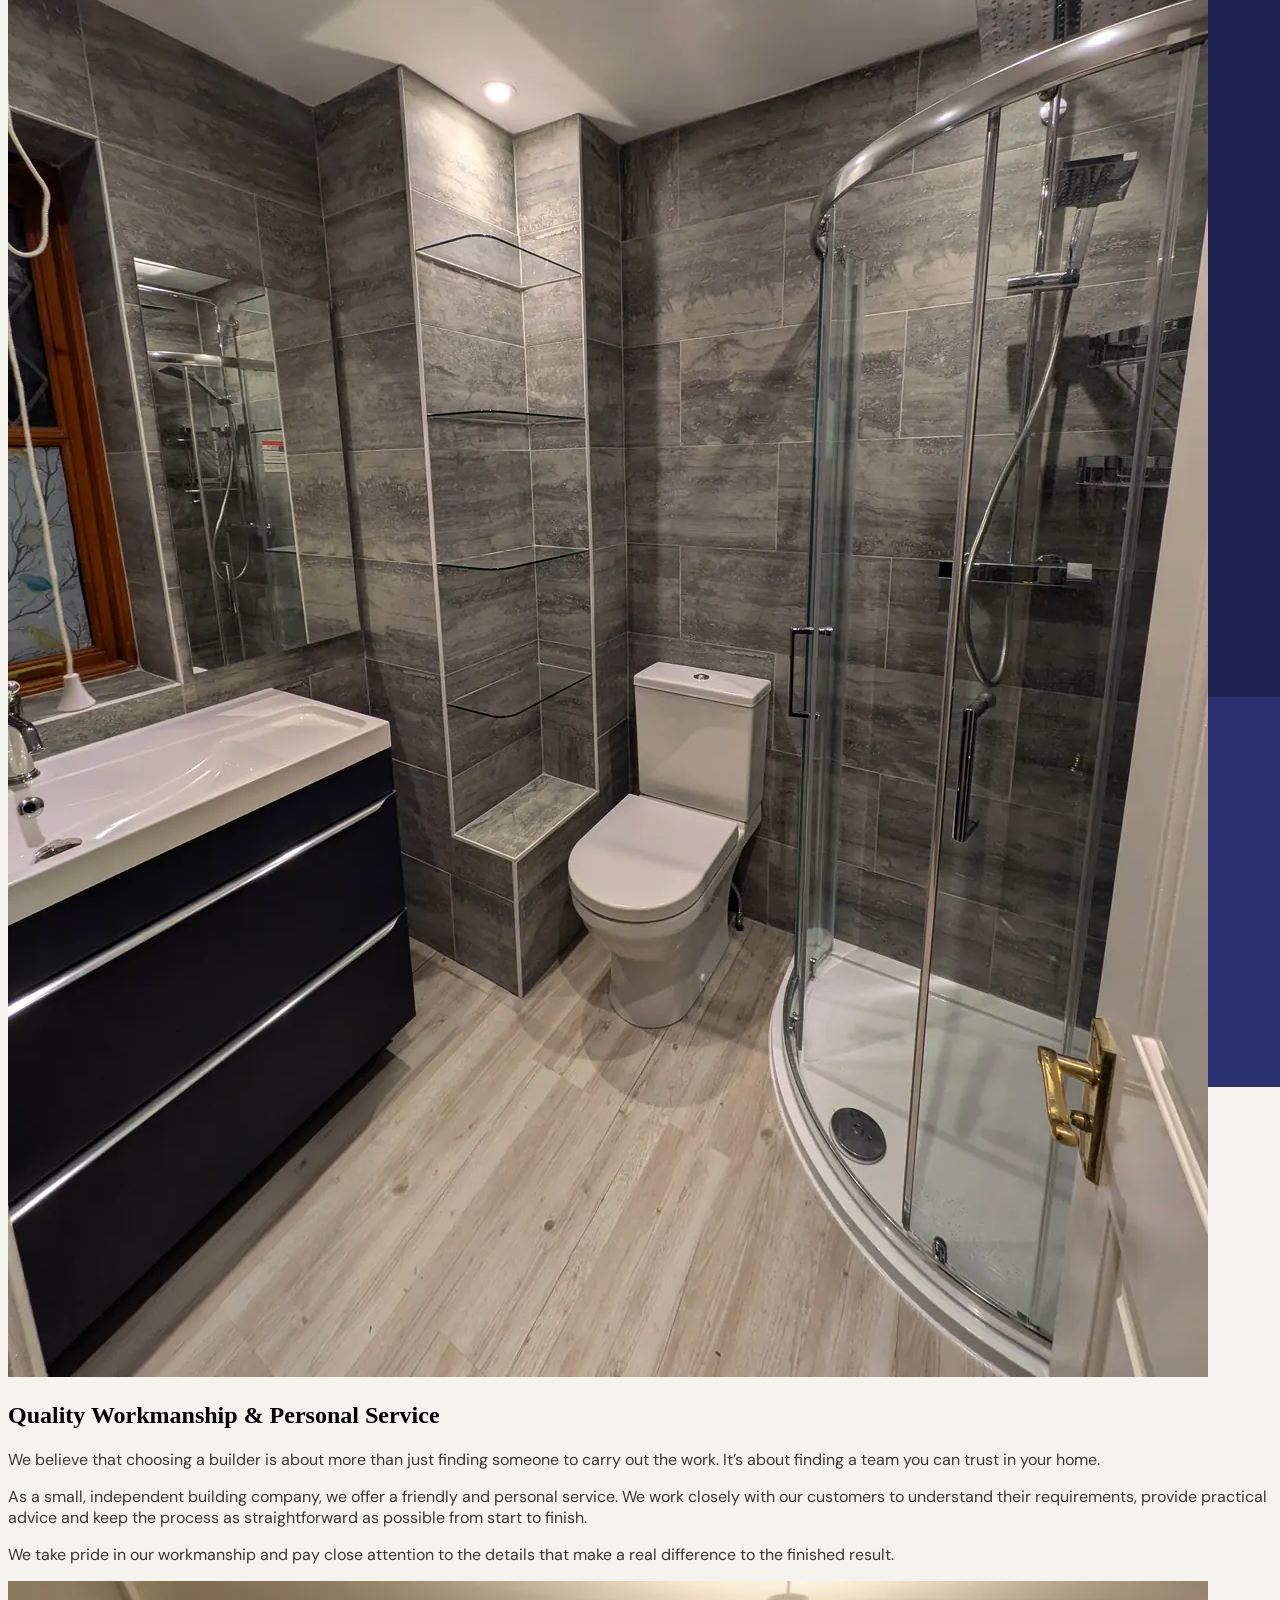
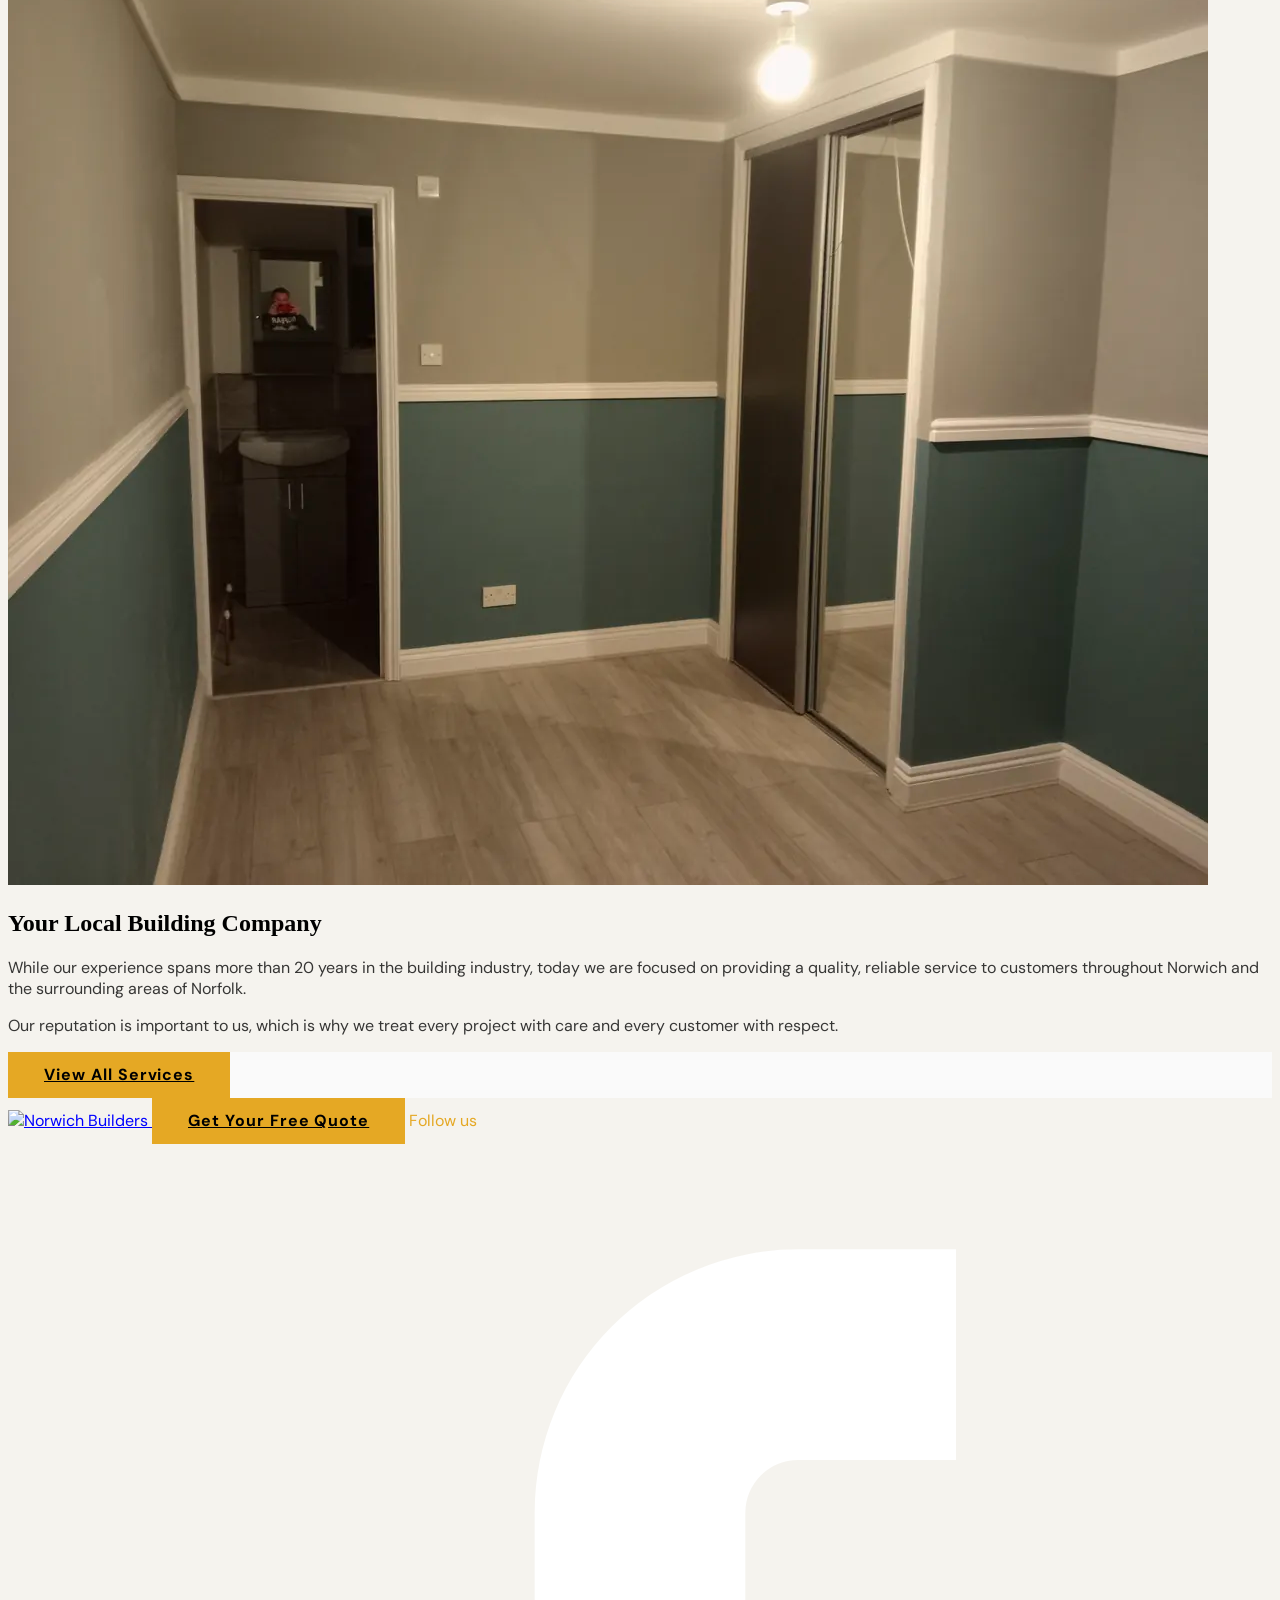
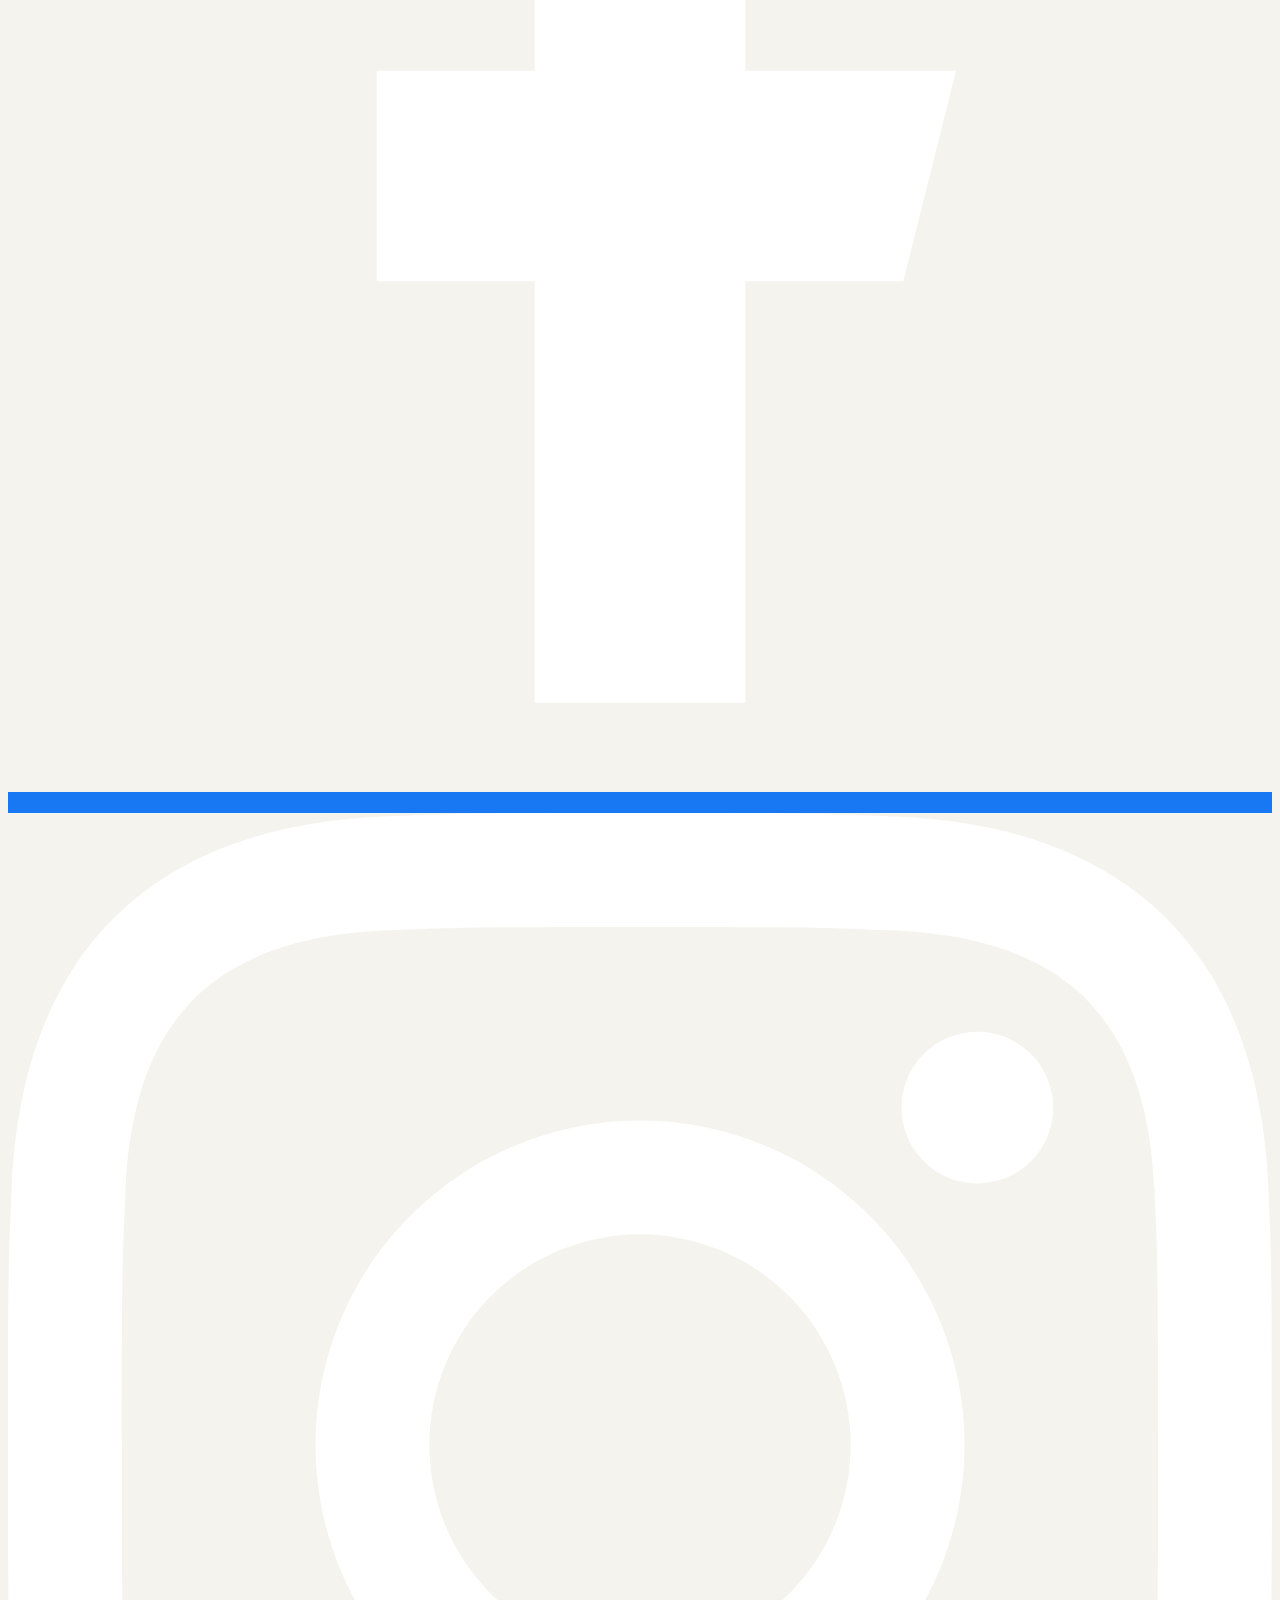
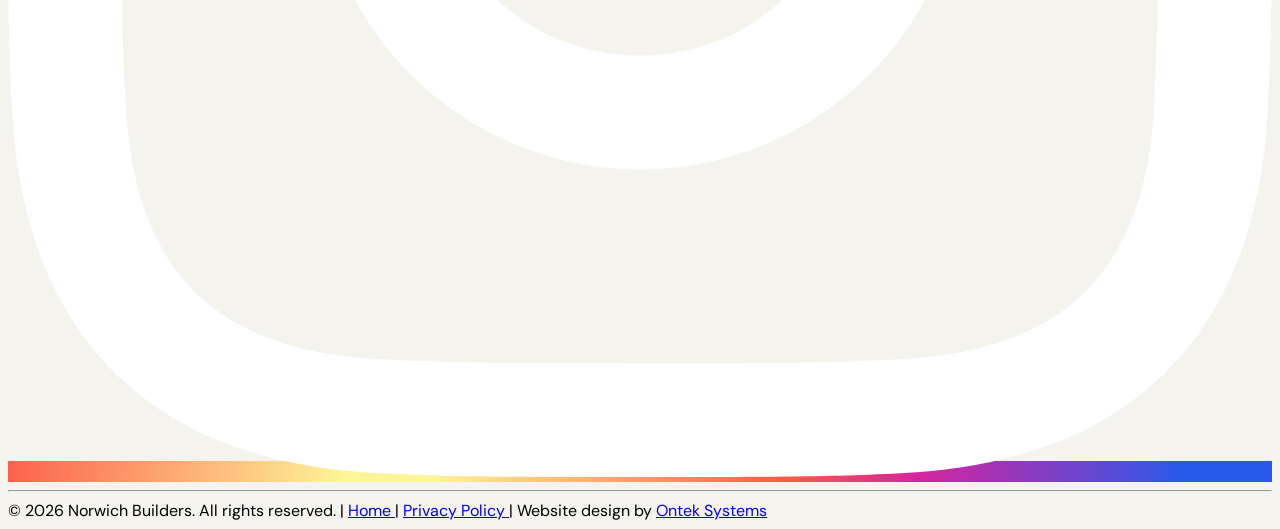
==== commit fbd1baf4: "Swap the blurry bathroom card photo for the sharper stock bathroom shot bathrooms-real-1.webp is onl" ====
--- a/index.html
+++ b/index.html
@@ -246,7 +246,7 @@
                     </article>
 
                     <article class="service-card relative flex flex-col overflow-hidden bg-[#2c3172]">
-                        <img src="assets/imgs/real/bathrooms-real-1.webp" alt="A finished stone-tiled wet room with a rainfall shower head and a black towel rail" loading="lazy"
+                        <img src="assets/imgs/services/bathrooms-1.webp" alt="A finished stone-tiled shower enclosure with a heated towel rail and a dark stone vanity unit" loading="lazy"
                             class="absolute inset-0 w-full h-full object-cover">
                         <div class="service-card-scrim absolute inset-0"></div>
 
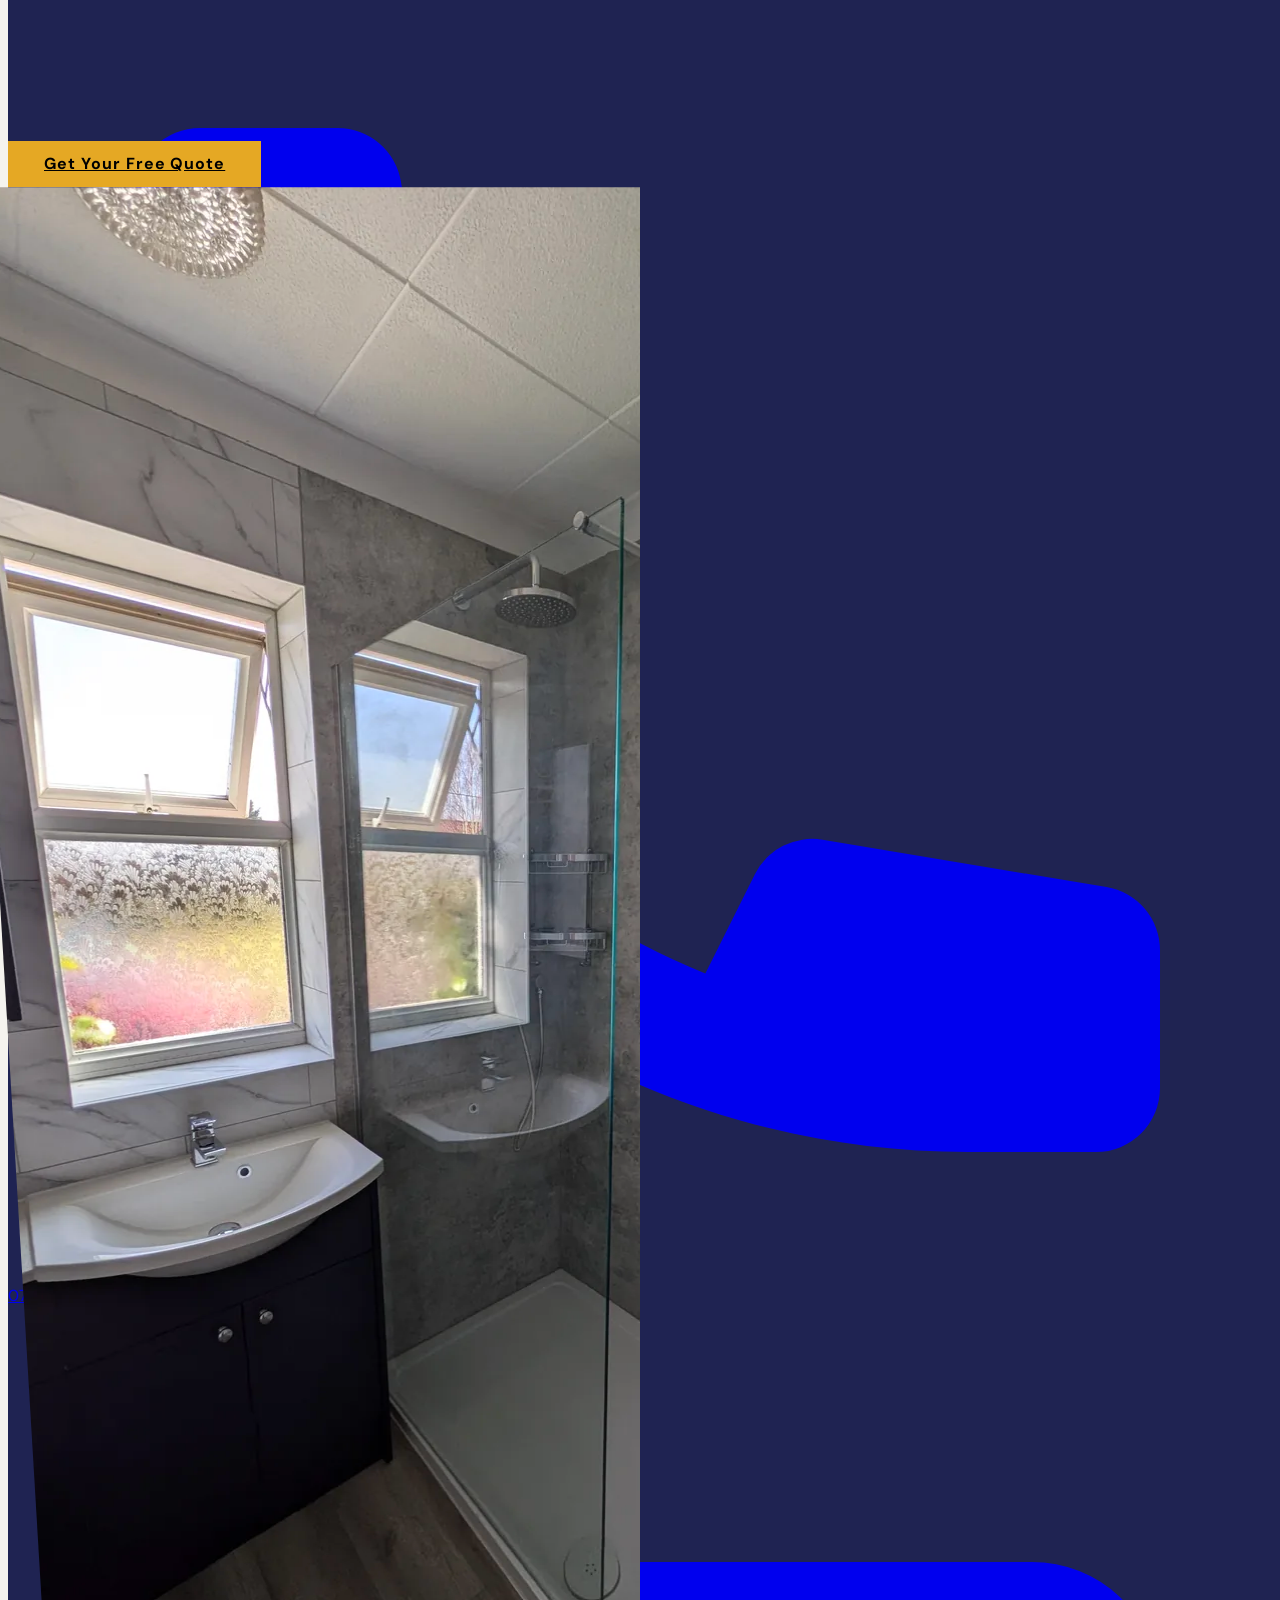
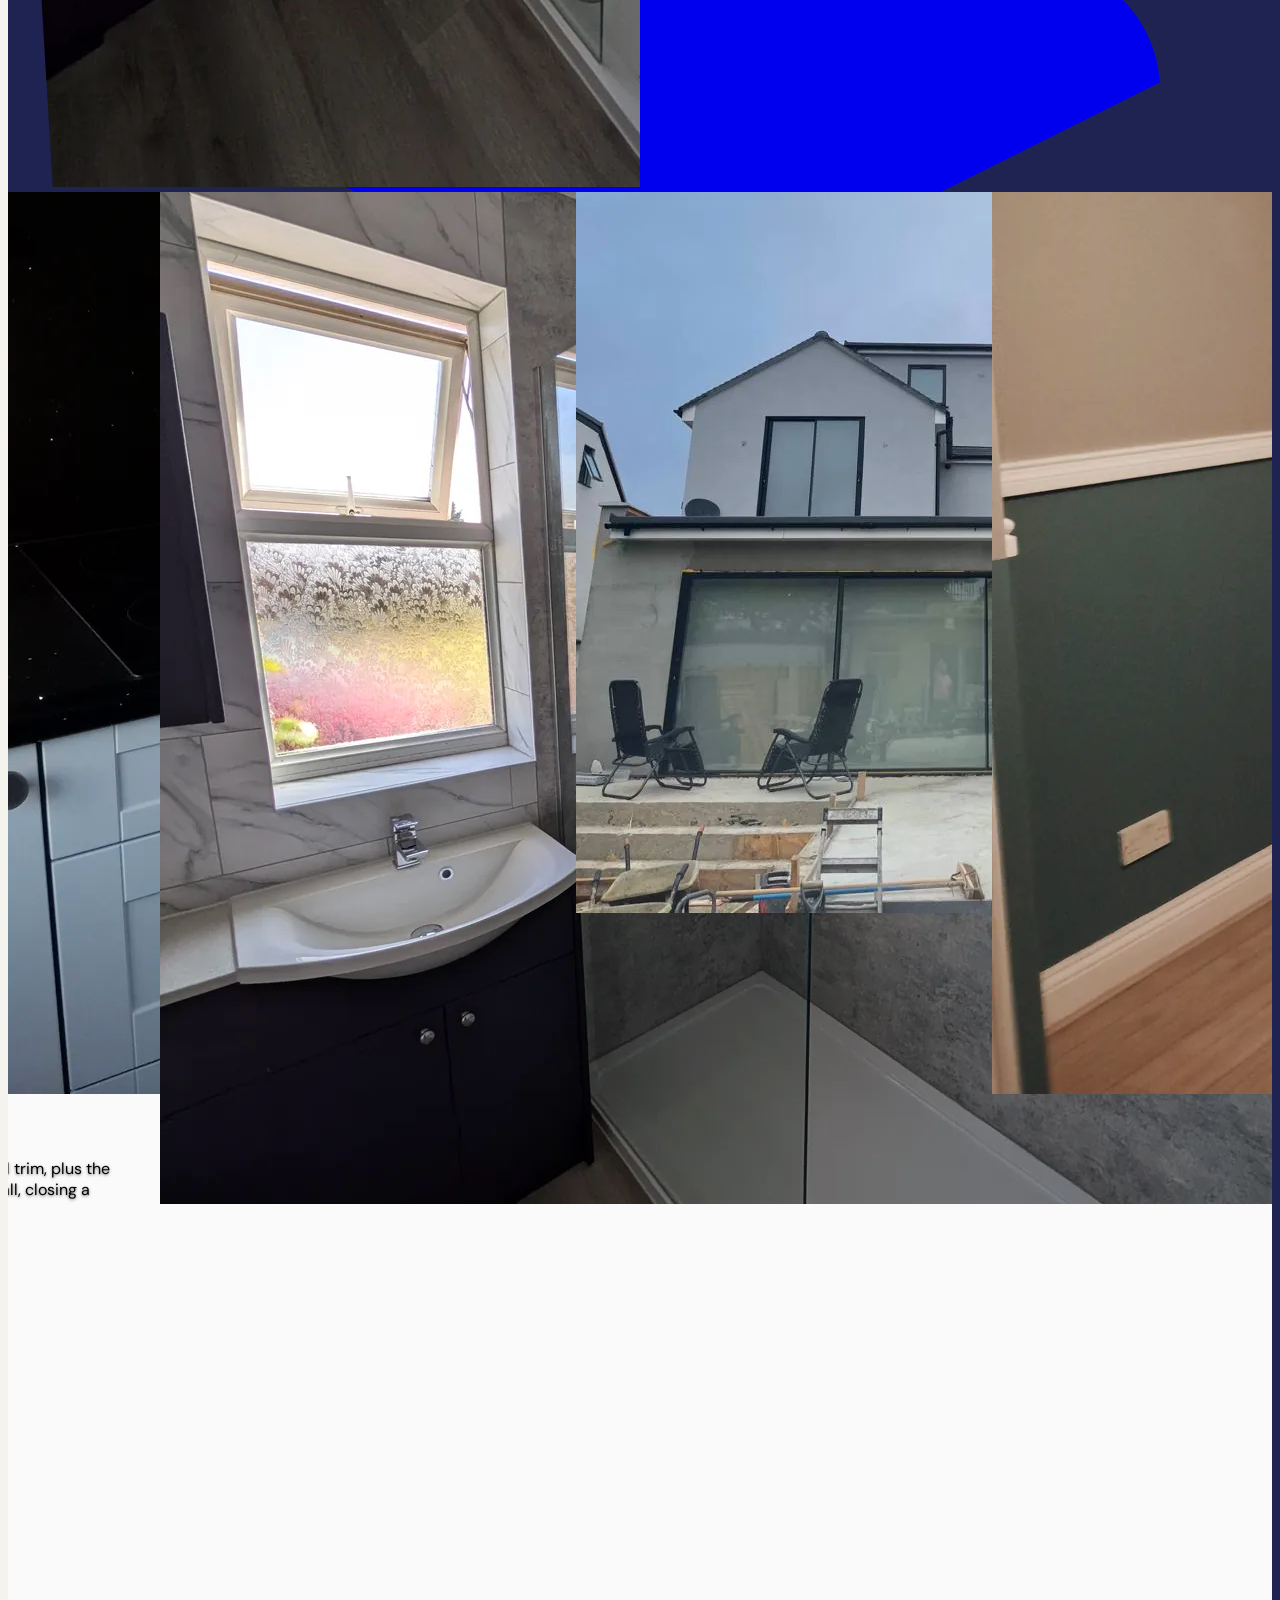
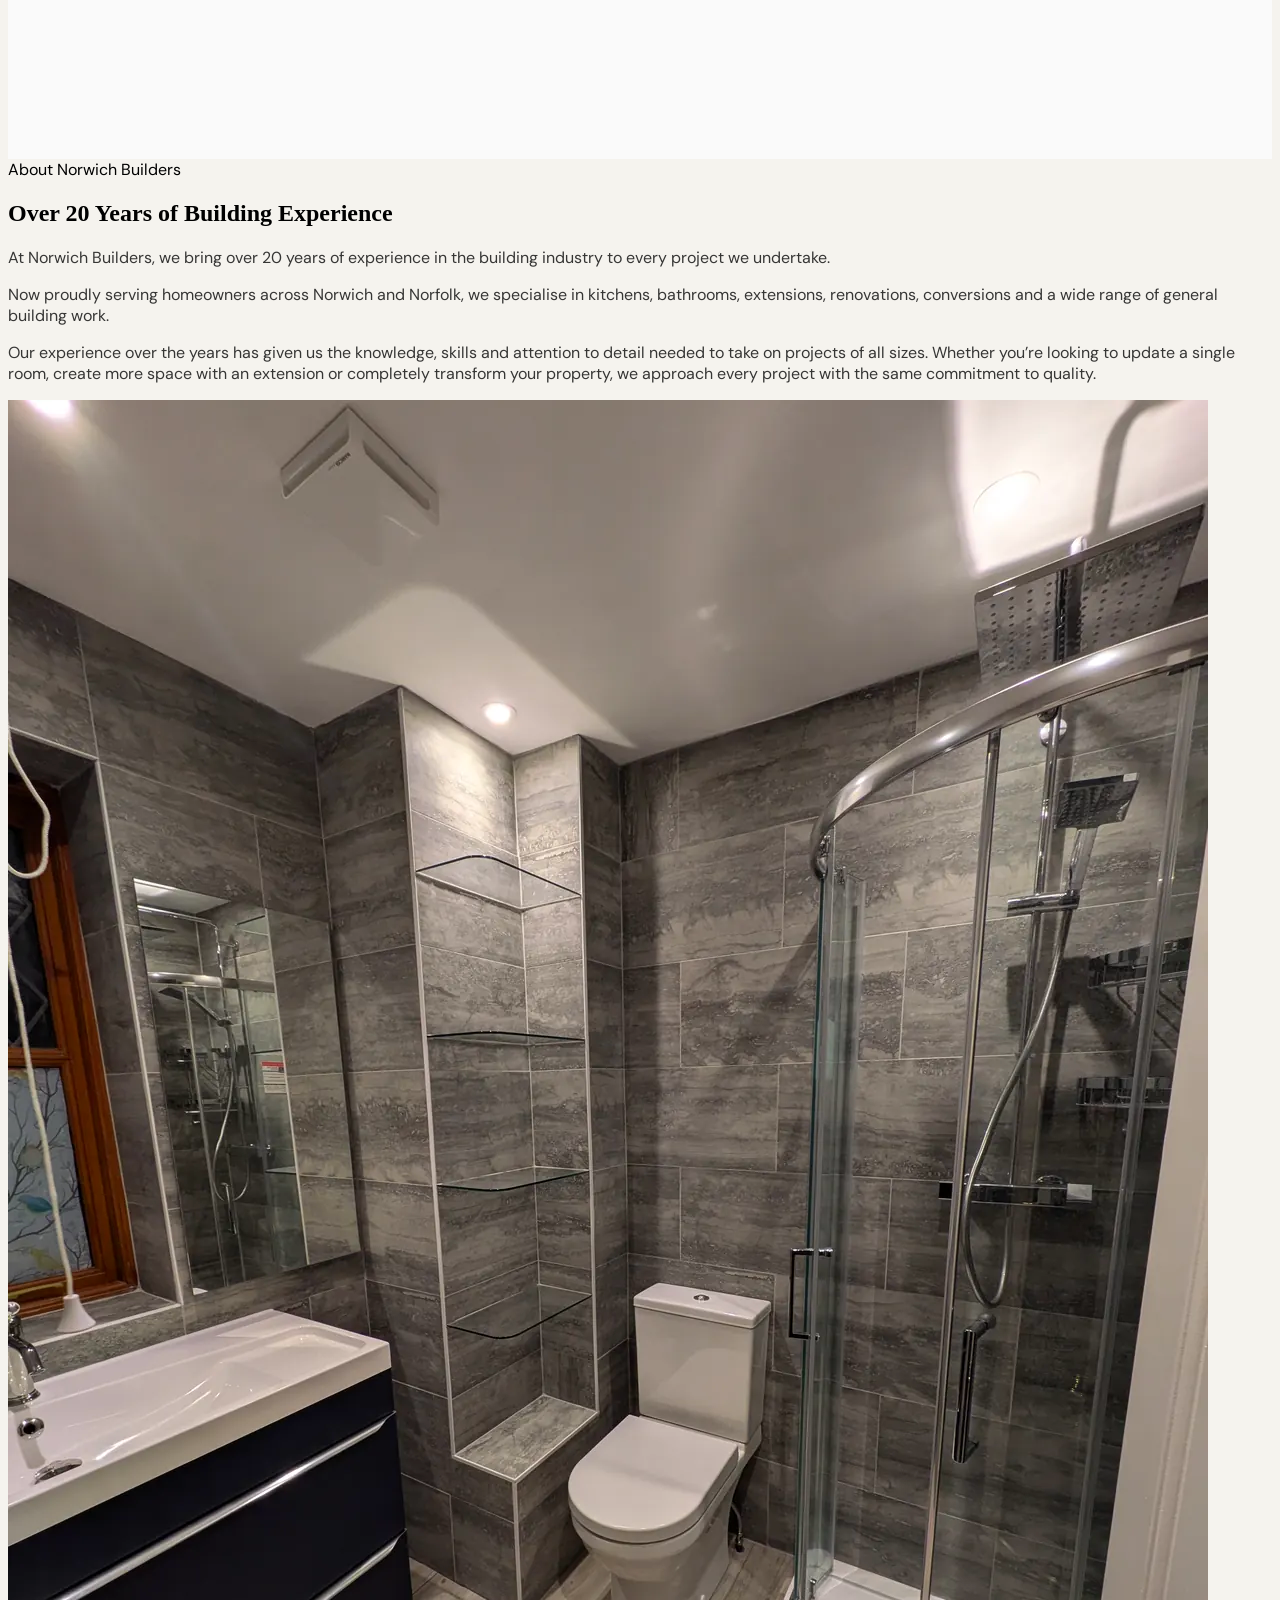
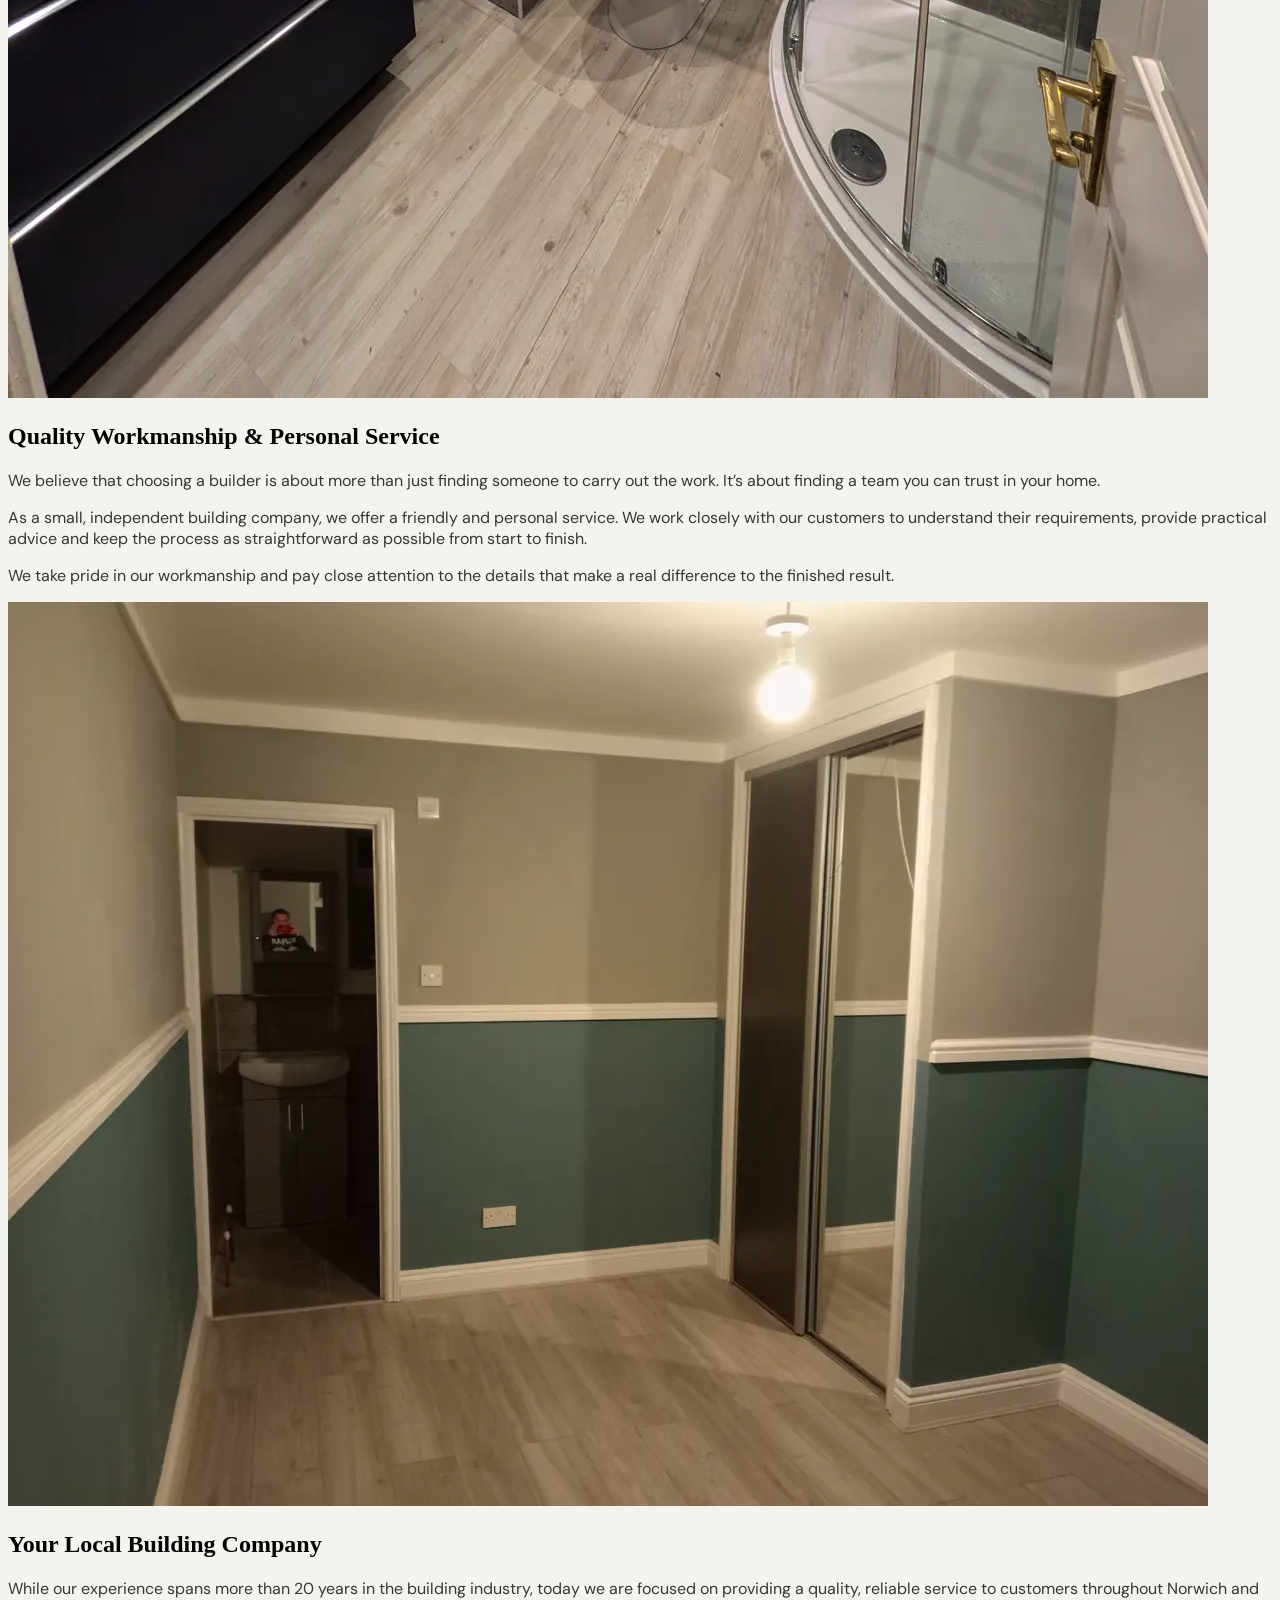
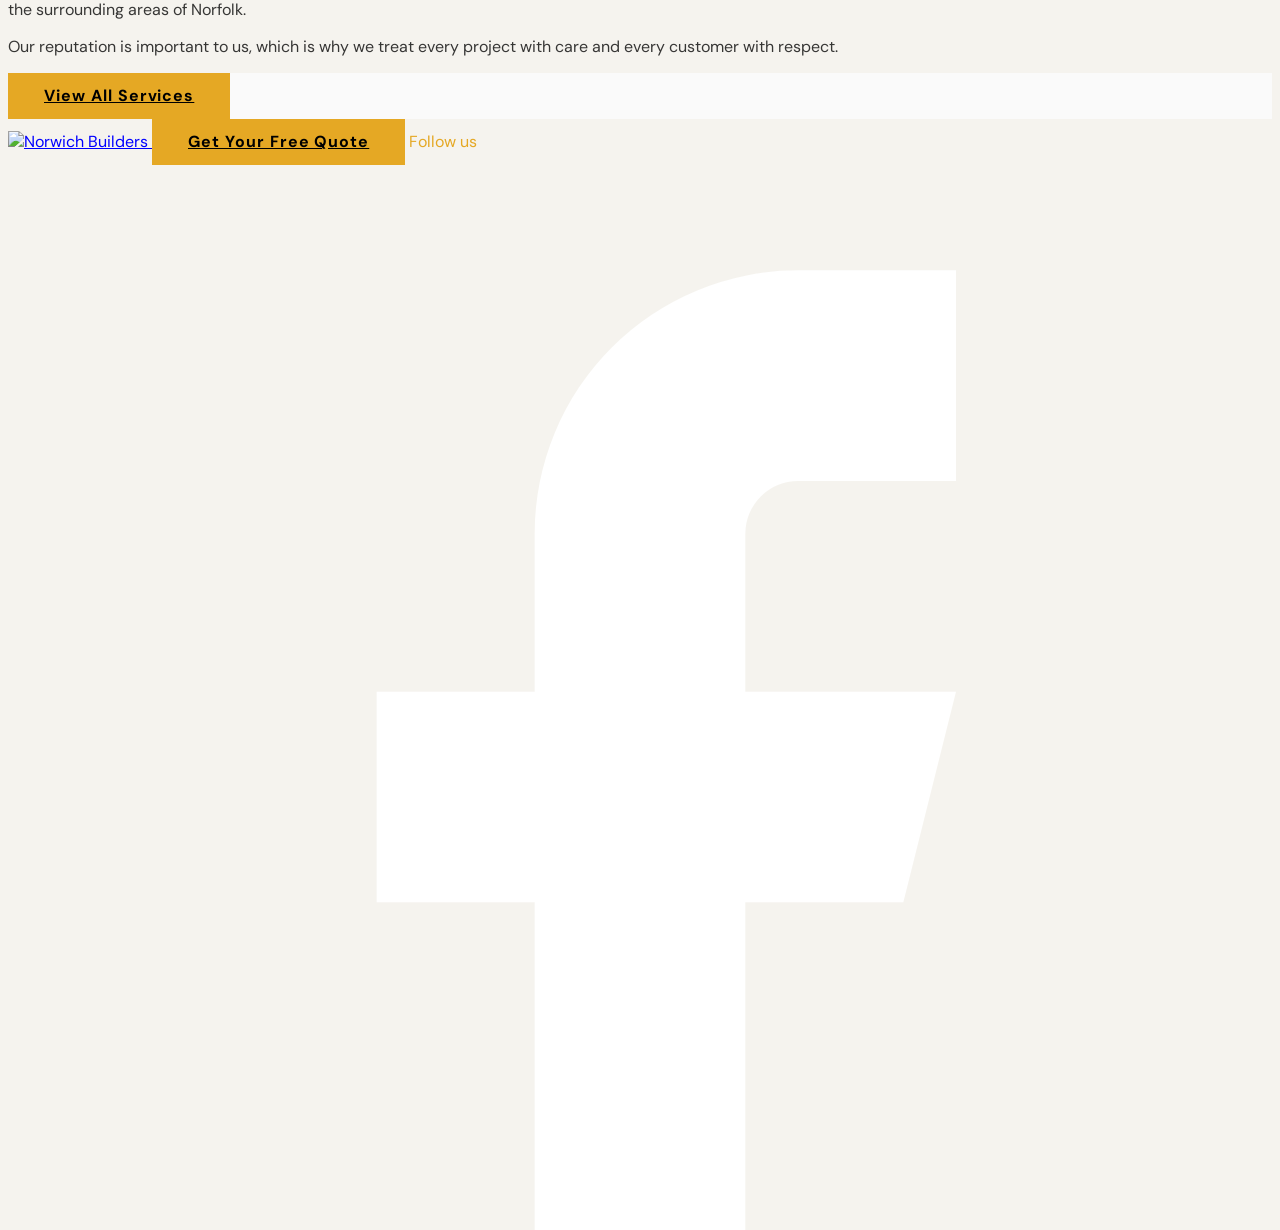
==== commit ebabf983: "Rebuild gallery, service pages and homepage from the client's new photo drop Converted the ~130 raw " ====
--- a/index.html
+++ b/index.html
@@ -187,11 +187,11 @@
                 </div>
 
                 <!-- Photo - full-bleed to the right edge, no frame. TO SWAP THE IMAGE: replace
-                     assets/imgs/hero/hero-bathroom.webp and update the alt text to match. -->
+                     assets/imgs/gallery/bathrooms-8.webp and update the alt text to match. -->
                 <div class="hero-photo w-full lg:w-1/2 relative bg-[#F5F3EE] min-h-[340px] sm:min-h-[460px] lg:min-h-full lg:self-stretch">
-                    <img src="assets/imgs/hero/hero-bathroom.webp"
-                        alt="A finished bathroom with a marble-tiled walk-in shower, a round mirror over a white vanity unit and a mosaic feature wall"
-                        width="1600" height="899" loading="eager" fetchpriority="high" decoding="async"
+                    <img src="assets/imgs/gallery/bathrooms-8.webp"
+                        alt="A finished bathroom with a curved glass shower screen, a rainfall shower head and a dark vanity unit"
+                        width="1205" height="1600" loading="eager" fetchpriority="high" decoding="async"
                         class="absolute inset-0 w-full h-full object-cover">
                 </div>
 
@@ -228,7 +228,7 @@
                     <div id="services-track" class="services-track">
 
                     <article class="service-card relative flex flex-col overflow-hidden bg-[#2c3172]">
-                        <img src="assets/imgs/real/kitchens-real-1.webp" alt="A finished dark navy kitchen with a marble-effect island, pendant lighting and integrated ovens" loading="lazy"
+                        <img src="assets/imgs/gallery/kitchens-12.webp" alt="A finished kitchen with pale grey shaker units, a black quartz worktop and under-cabinet lighting" loading="lazy"
                             class="absolute inset-0 w-full h-full object-cover">
                         <div class="service-card-scrim absolute inset-0"></div>
 
@@ -246,7 +246,7 @@
                     </article>
 
                     <article class="service-card relative flex flex-col overflow-hidden bg-[#2c3172]">
-                        <img src="assets/imgs/services/bathrooms-1.webp" alt="A finished stone-tiled shower enclosure with a heated towel rail and a dark stone vanity unit" loading="lazy"
+                        <img src="assets/imgs/gallery/bathrooms-8.webp" alt="A finished bathroom with a curved glass shower screen, a rainfall shower head and a dark vanity unit" loading="lazy"
                             class="absolute inset-0 w-full h-full object-cover">
                         <div class="service-card-scrim absolute inset-0"></div>
 
@@ -264,7 +264,7 @@
                     </article>
 
                     <article class="service-card relative flex flex-col overflow-hidden bg-[#2c3172]">
-                        <img src="assets/imgs/real/extensions-real-2.webp" alt="A finished gable-end rear extension in render, seen from the garden" loading="lazy"
+                        <img src="assets/imgs/gallery/extensions-2.webp" alt="A finished rendered extension with full-width glazing and an upper-floor dormer" loading="lazy"
                             class="absolute inset-0 w-full h-full object-cover">
                         <div class="service-card-scrim absolute inset-0"></div>
 
@@ -282,7 +282,7 @@
                     </article>
 
                     <article class="service-card relative flex flex-col overflow-hidden bg-[#2c3172]">
-                        <img src="assets/imgs/real/renovations-real-1.webp" alt="A finished, freshly decorated room with a navy feature wall and a wood-effect floor" loading="lazy"
+                        <img src="assets/imgs/gallery/renovations-2.webp" alt="A finished, freshly decorated room with teal panelled walls and a wood-effect floor" loading="lazy"
                             class="absolute inset-0 w-full h-full object-cover">
                         <div class="service-card-scrim absolute inset-0"></div>
 
@@ -300,7 +300,7 @@
                     </article>
 
                     <article class="service-card relative flex flex-col overflow-hidden bg-[#2c3172]">
-                        <img src="assets/imgs/real/conversions-real-2.webp" alt="A finished room conversion with a blue feature wall and dark carpet" loading="lazy"
+                        <img src="assets/imgs/gallery/conversions-2.webp" alt="A finished room conversion with a blue feature wall and a fitted wardrobe" loading="lazy"
                             class="absolute inset-0 w-full h-full object-cover">
                         <div class="service-card-scrim absolute inset-0"></div>
 
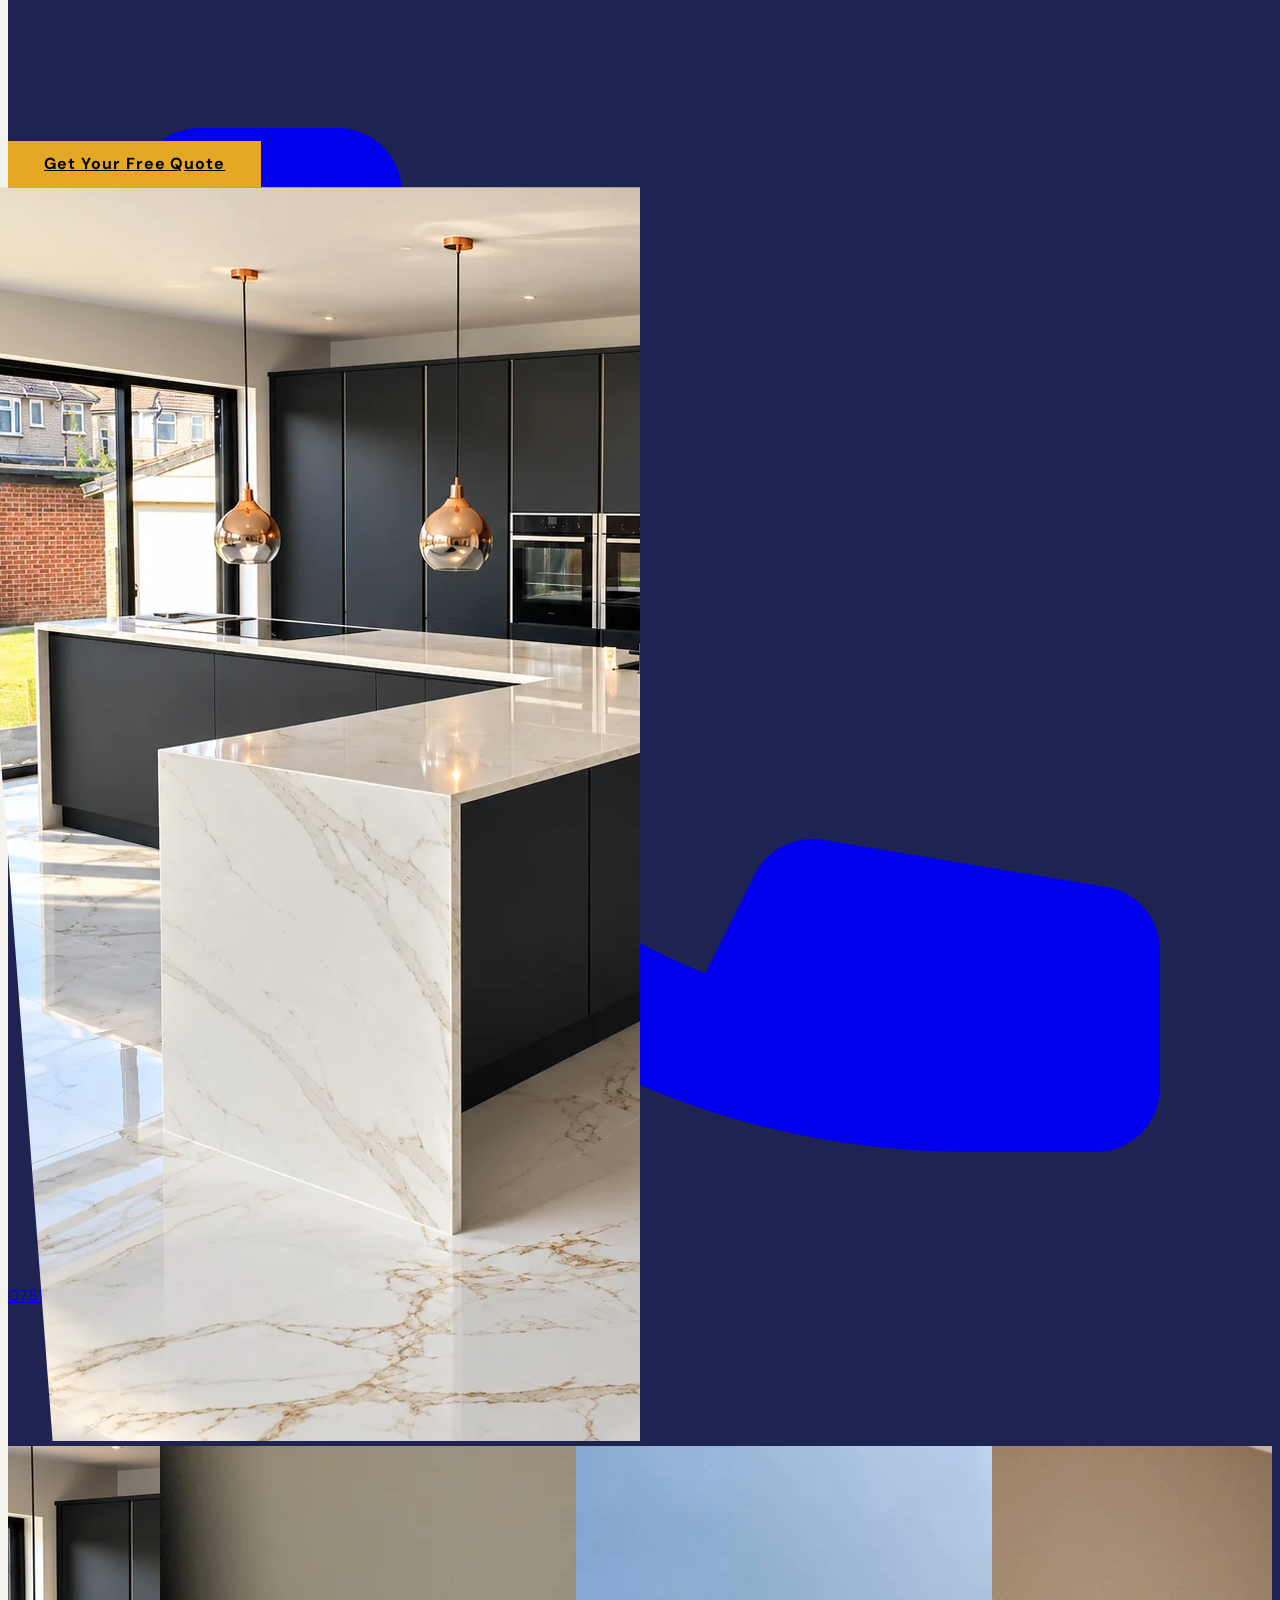
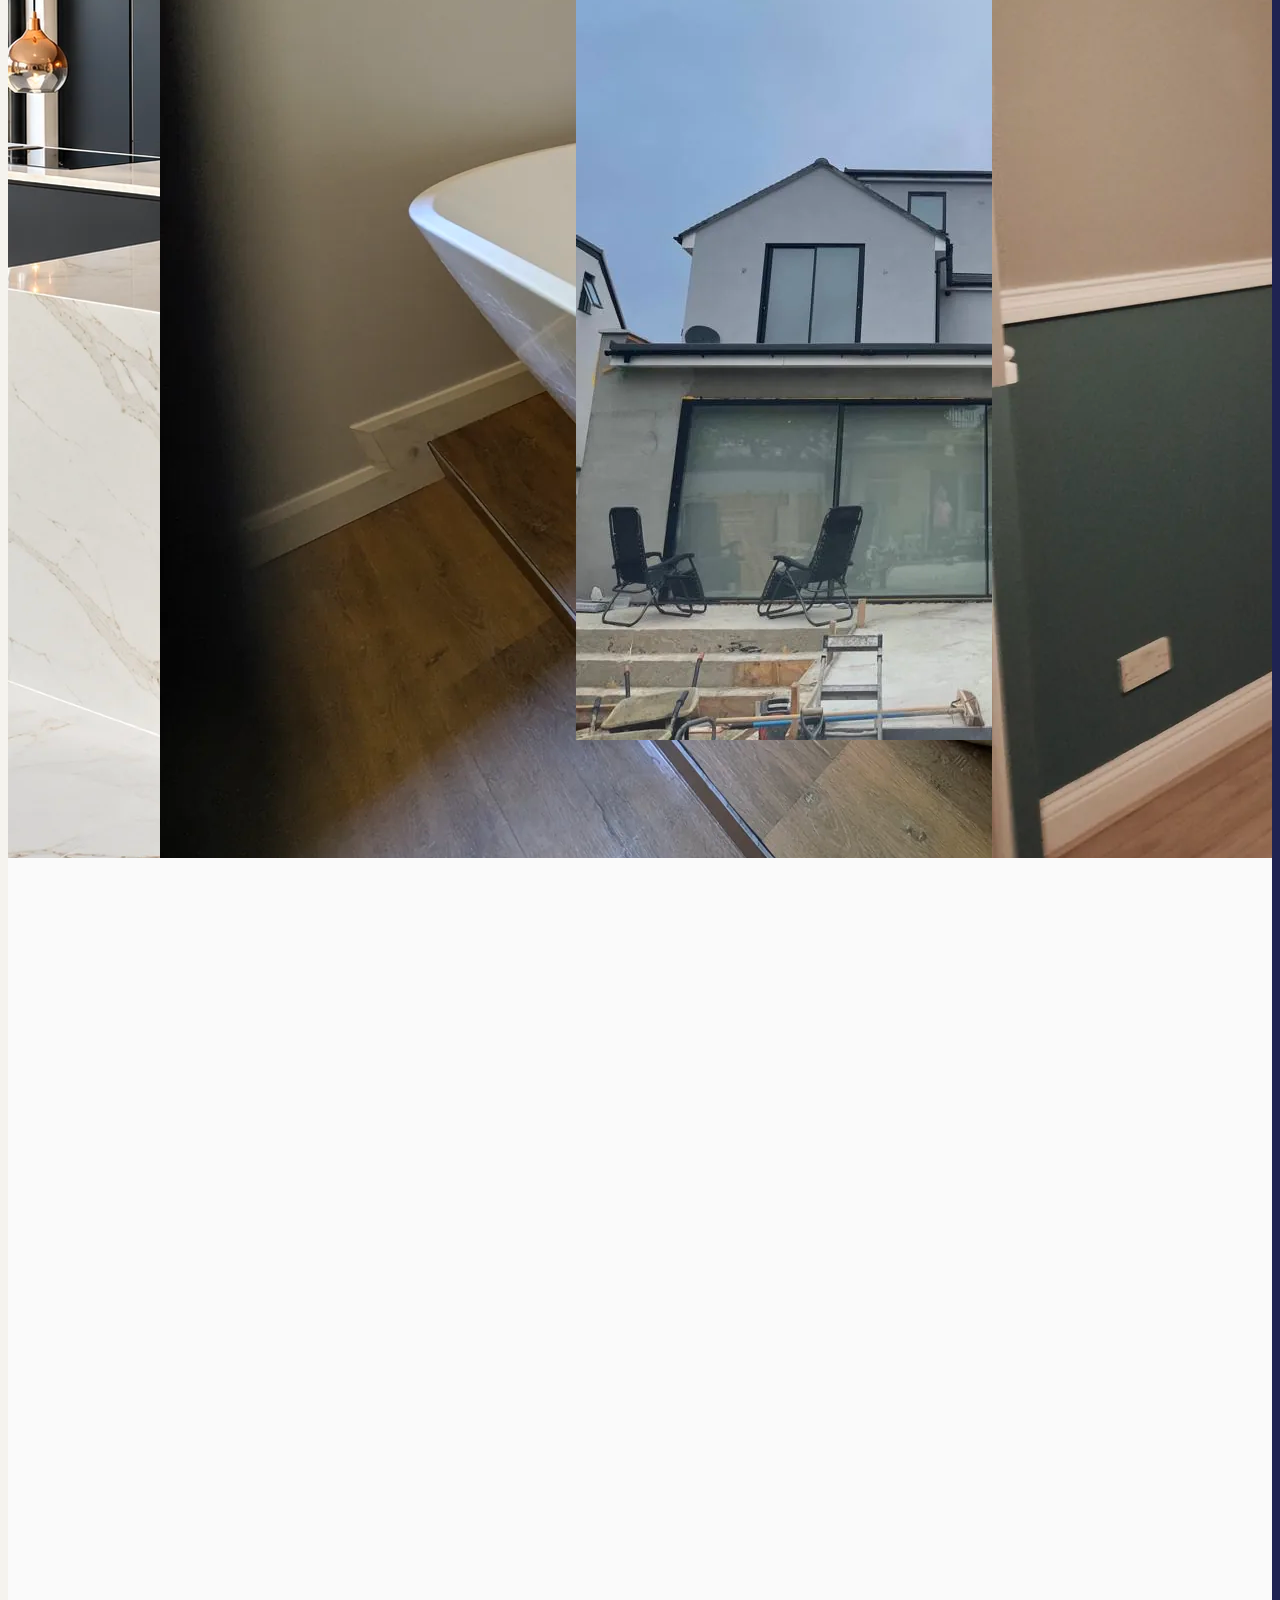
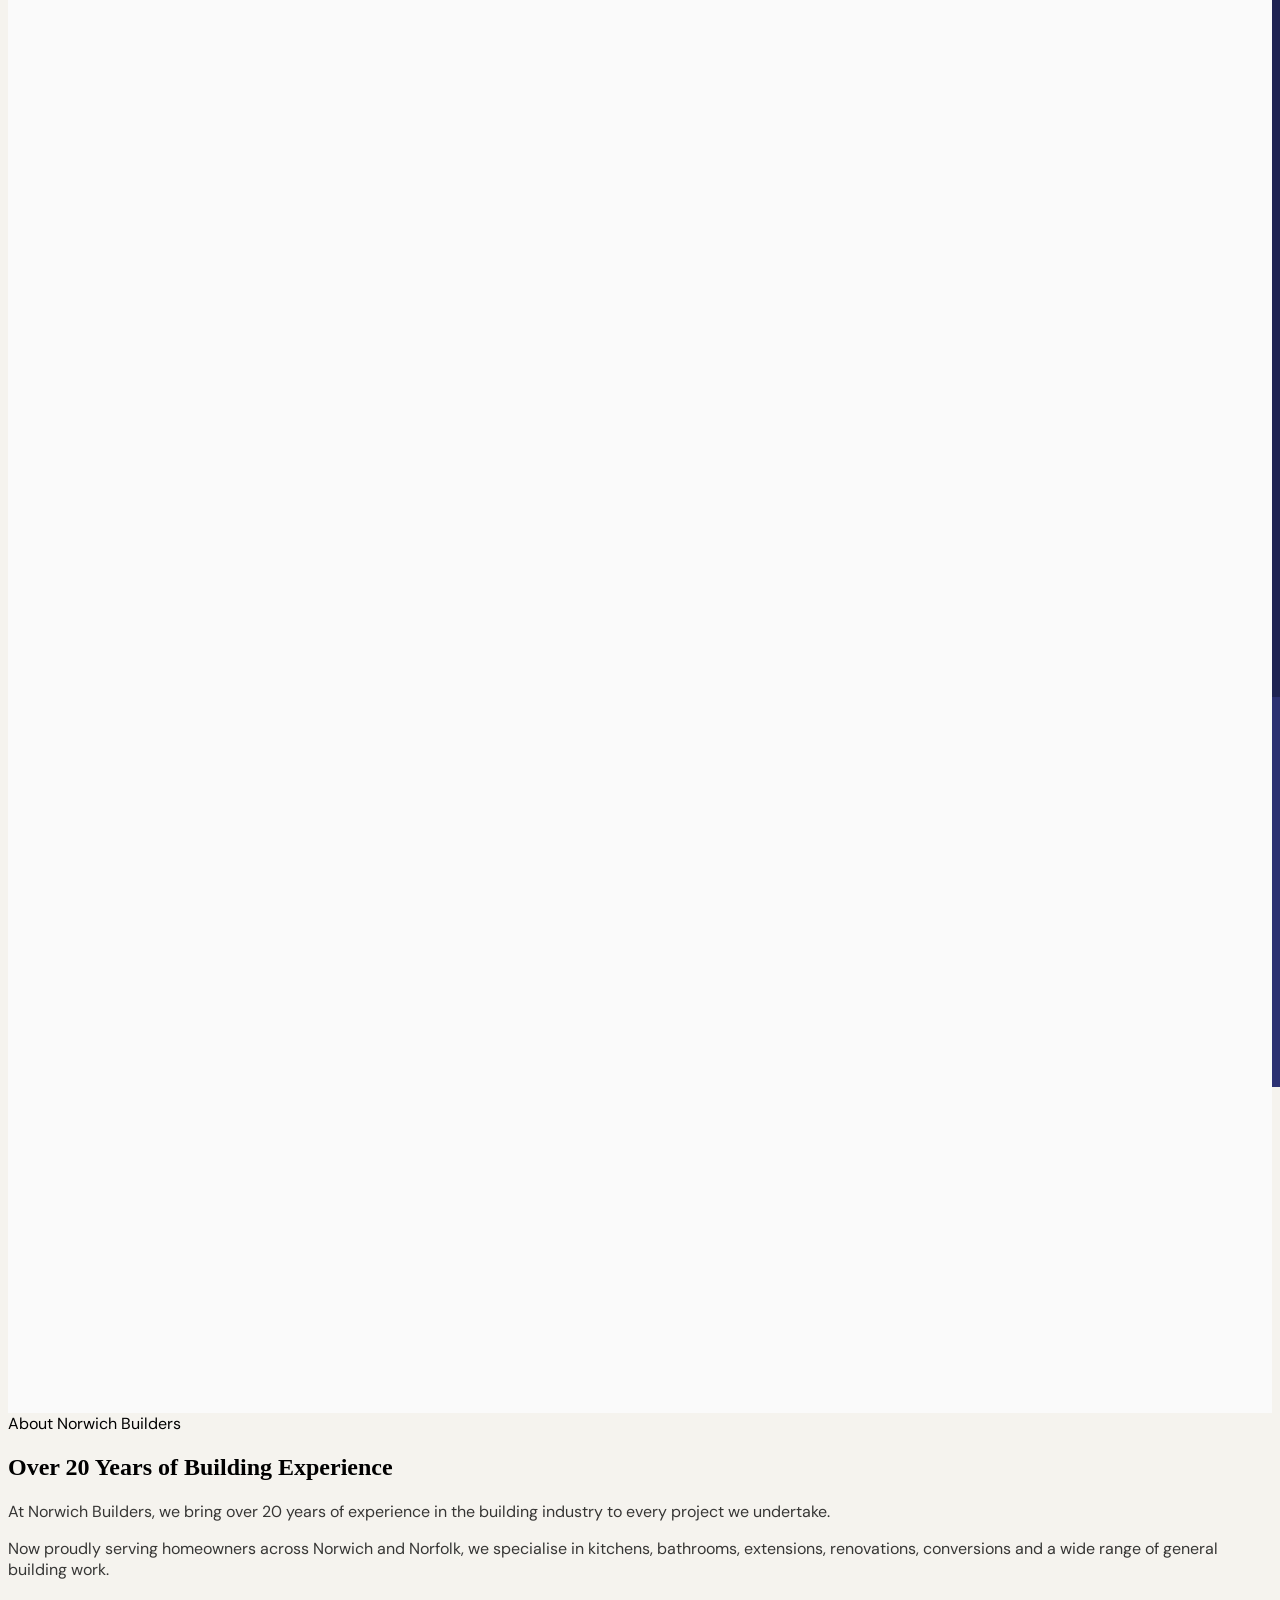
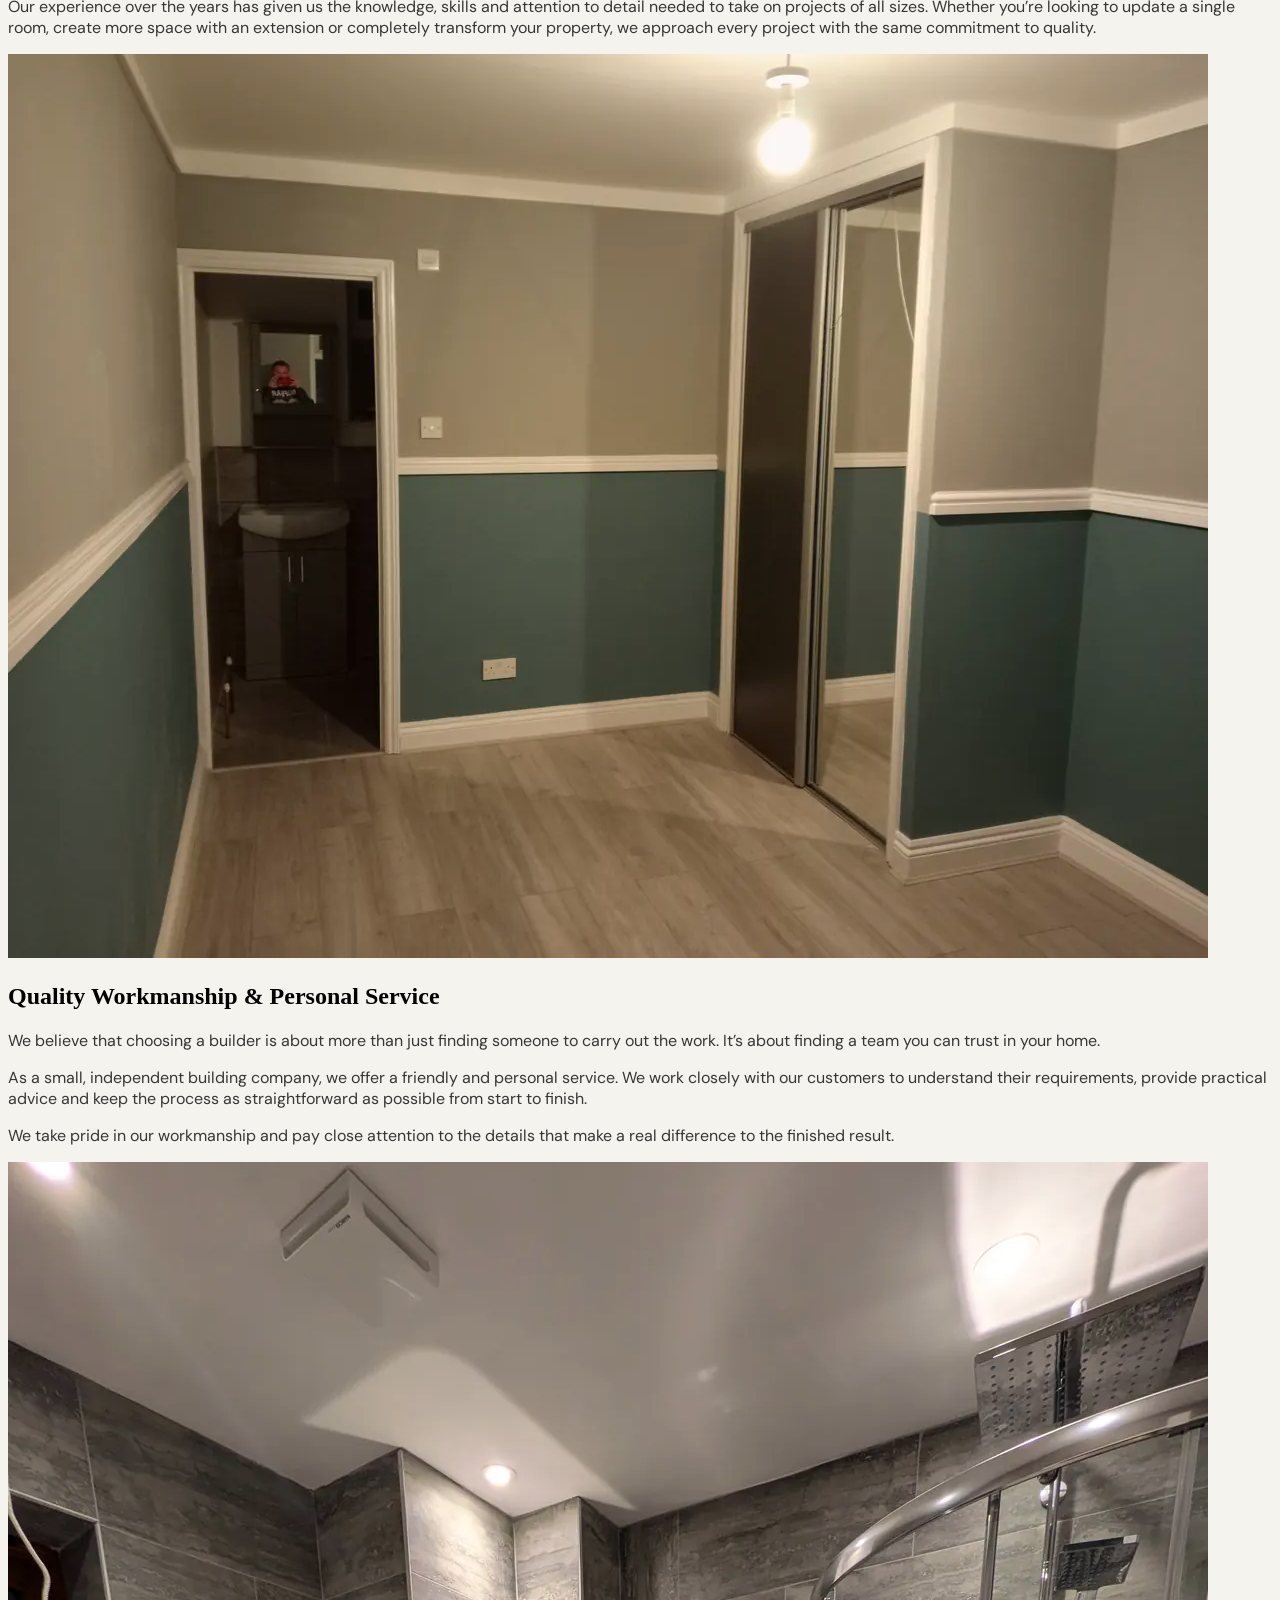
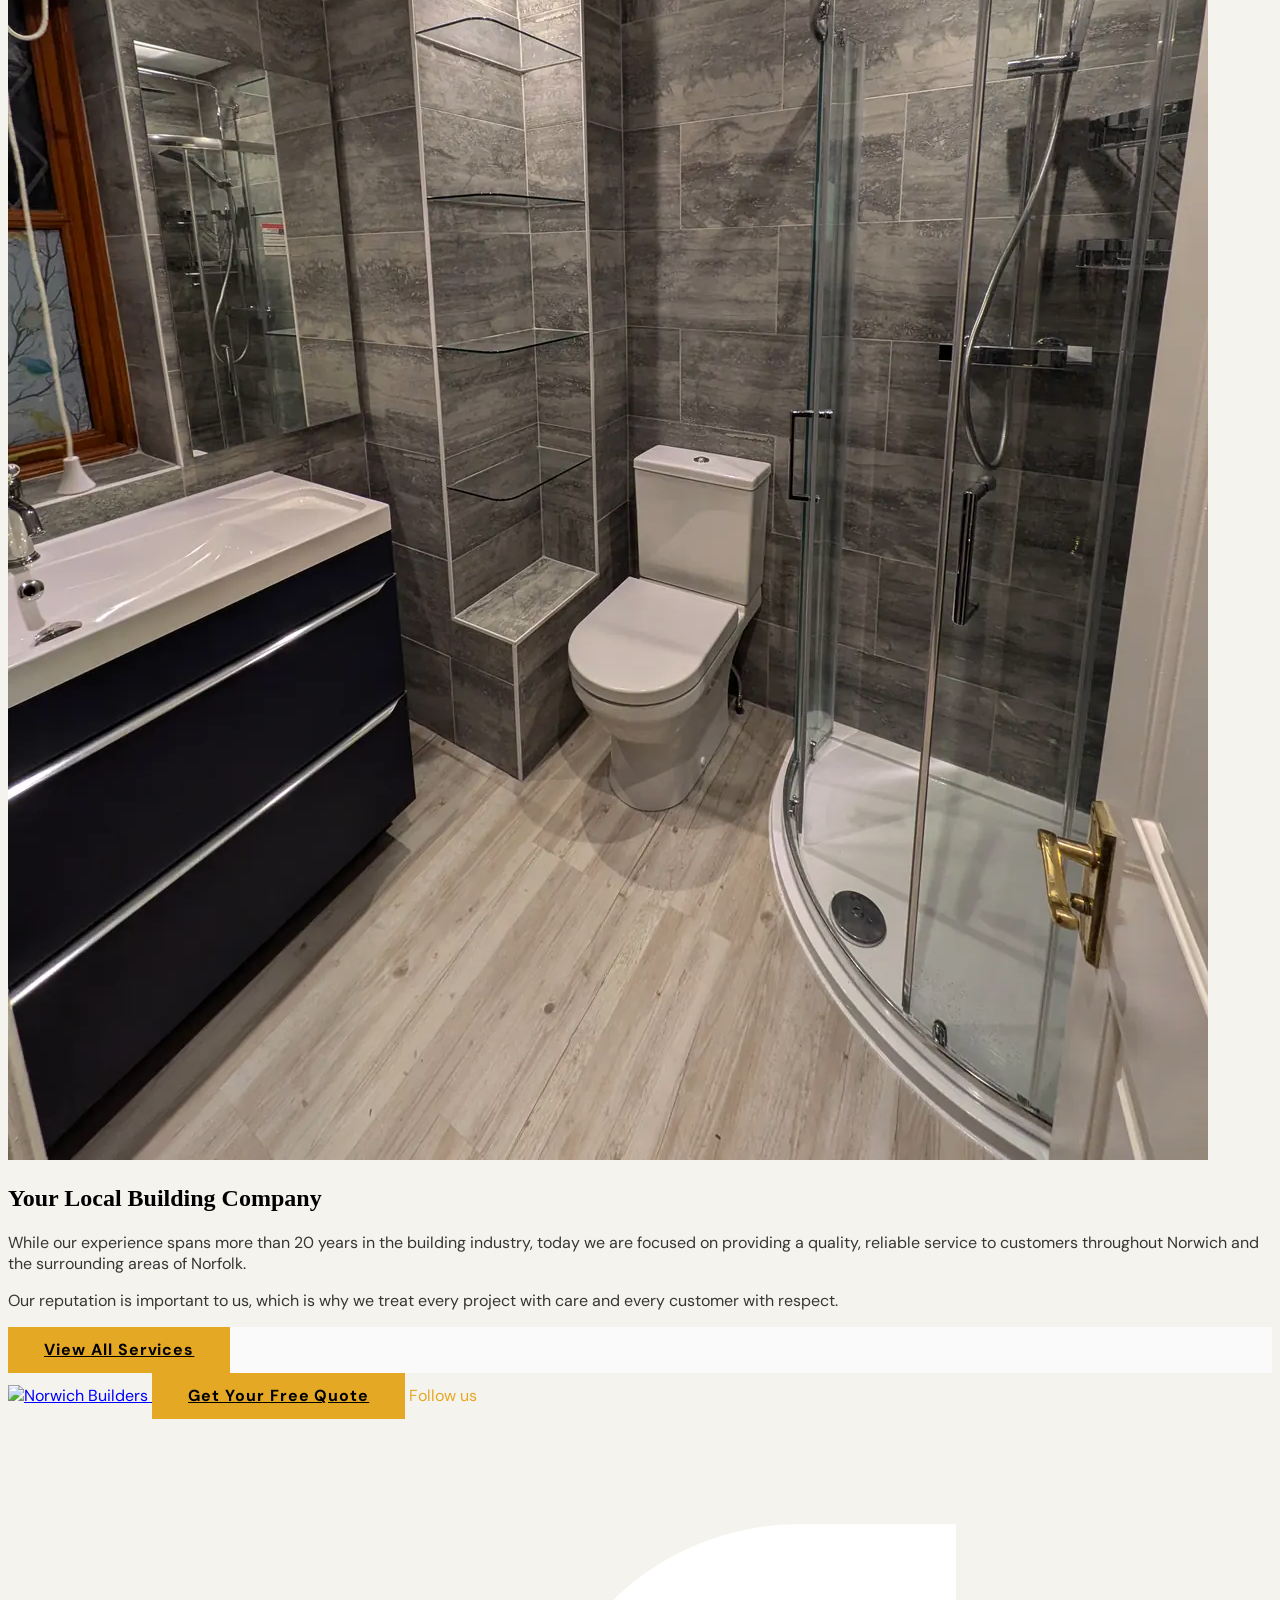
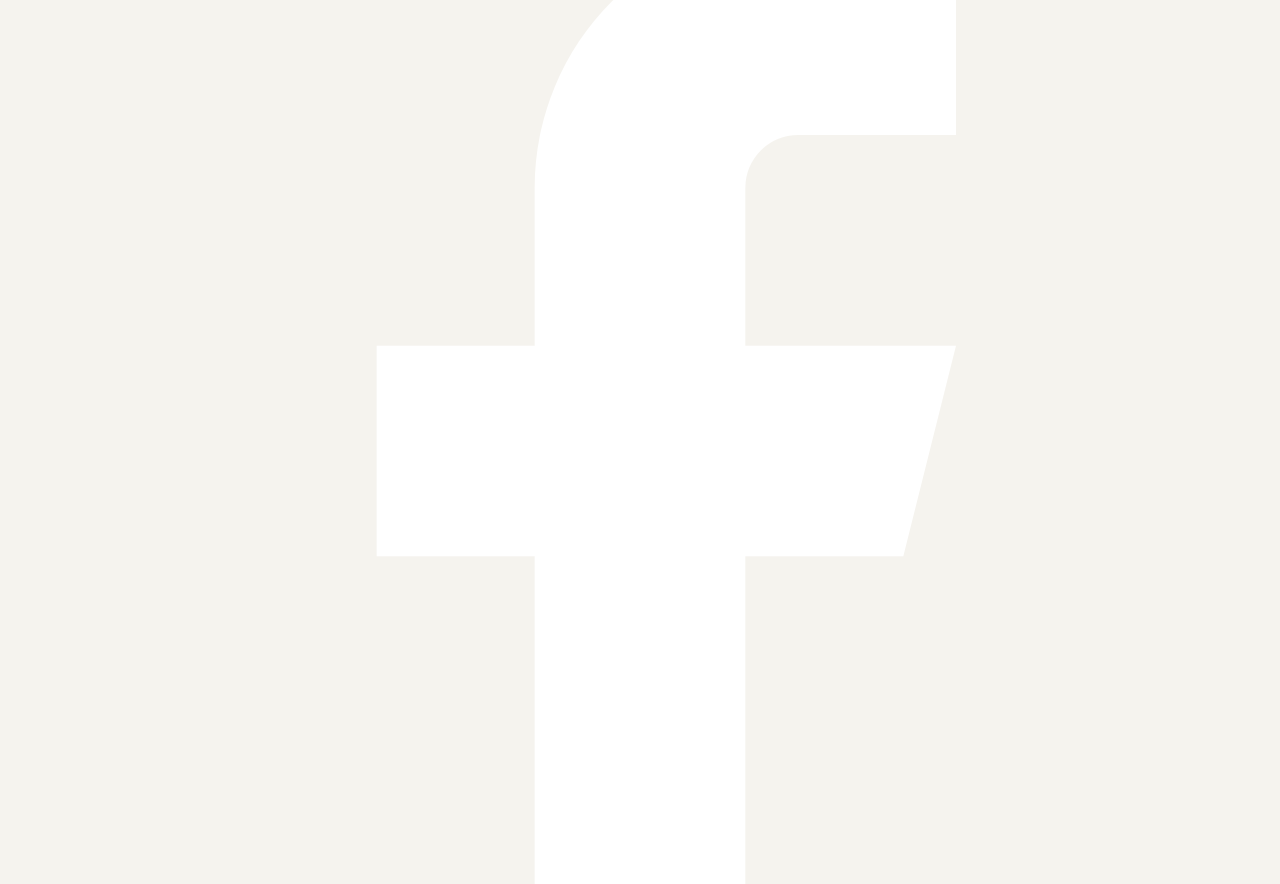
==== commit 9139ef5c: "Homepage image updates, about-section swap, gallery filter tabs restored - Hero image is now the cli" ====
--- a/index.html
+++ b/index.html
@@ -187,11 +187,11 @@
                 </div>
 
                 <!-- Photo - full-bleed to the right edge, no frame. TO SWAP THE IMAGE: replace
-                     assets/imgs/gallery/bathrooms-8.webp and update the alt text to match. -->
+                     assets/imgs/gallery/hero-kitchen-enhanced.webp and update the alt text to match. -->
                 <div class="hero-photo w-full lg:w-1/2 relative bg-[#F5F3EE] min-h-[340px] sm:min-h-[460px] lg:min-h-full lg:self-stretch">
-                    <img src="assets/imgs/gallery/bathrooms-8.webp"
-                        alt="A finished bathroom with a curved glass shower screen, a rainfall shower head and a dark vanity unit"
-                        width="1205" height="1600" loading="eager" fetchpriority="high" decoding="async"
+                    <img src="assets/imgs/gallery/hero-kitchen-enhanced.webp"
+                        alt="A finished dark navy kitchen with a marble-effect island, waterfall edges and copper pendant lighting"
+                        width="1254" height="1254" loading="eager" fetchpriority="high" decoding="async"
                         class="absolute inset-0 w-full h-full object-cover">
                 </div>
 
@@ -228,7 +228,7 @@
                     <div id="services-track" class="services-track">
 
                     <article class="service-card relative flex flex-col overflow-hidden bg-[#2c3172]">
-                        <img src="assets/imgs/gallery/kitchens-12.webp" alt="A finished kitchen with pale grey shaker units, a black quartz worktop and under-cabinet lighting" loading="lazy"
+                        <img src="assets/imgs/gallery/hero-kitchen-enhanced.webp" alt="A finished dark navy kitchen with a marble-effect island, waterfall edges and copper pendant lighting" loading="lazy"
                             class="absolute inset-0 w-full h-full object-cover">
                         <div class="service-card-scrim absolute inset-0"></div>
 
@@ -246,7 +246,7 @@
                     </article>
 
                     <article class="service-card relative flex flex-col overflow-hidden bg-[#2c3172]">
-                        <img src="assets/imgs/gallery/bathrooms-8.webp" alt="A finished bathroom with a curved glass shower screen, a rainfall shower head and a dark vanity unit" loading="lazy"
+                        <img src="assets/imgs/gallery/bathrooms-38.webp" alt="A bright bathroom with a white freestanding bath and exposed traditional taps" loading="lazy"
                             class="absolute inset-0 w-full h-full object-cover">
                         <div class="service-card-scrim absolute inset-0"></div>
 
@@ -300,7 +300,7 @@
                     </article>
 
                     <article class="service-card relative flex flex-col overflow-hidden bg-[#2c3172]">
-                        <img src="assets/imgs/gallery/conversions-2.webp" alt="A finished room conversion with a blue feature wall and a fitted wardrobe" loading="lazy"
+                        <img src="assets/imgs/gallery/conversions-4.webp" alt="A finished room conversion with a fitted alcove wardrobe and teal panelled walls" loading="lazy"
                             class="absolute inset-0 w-full h-full object-cover">
                         <div class="service-card-scrim absolute inset-0"></div>
 
@@ -339,8 +339,8 @@
                     </div>
                     <div class="order-1 lg:order-2">
                         <div class="relative rounded-[1.75rem] overflow-hidden shadow-[0_30px_60px_-15px_rgba(44,49,114,0.35)]">
-                            <img src="assets/imgs/about/about-bathroom.webp"
-                                alt="A finished bathroom with grey stone-effect tiling, a curved glass shower enclosure and a wall-hung vanity unit"
+                            <img src="assets/imgs/about/about-bedroom.webp"
+                                alt="A finished bedroom hallway with two-tone grey and teal panelled walls, a wood-effect floor and a mirrored sliding wardrobe"
                                 loading="lazy" class="w-full h-[320px] md:h-[460px] lg:h-[520px] object-cover">
                         </div>
                     </div>
@@ -356,8 +356,8 @@
                     </div>
                     <div class="order-1 lg:order-1">
                         <div class="relative rounded-[1.75rem] overflow-hidden shadow-[0_30px_60px_-15px_rgba(44,49,114,0.35)]">
-                            <img src="assets/imgs/about/about-bedroom.webp"
-                                alt="A finished bedroom hallway with two-tone grey and teal panelled walls, a wood-effect floor and a mirrored sliding wardrobe"
+                            <img src="assets/imgs/about/about-bathroom.webp"
+                                alt="A finished bathroom with grey stone-effect tiling, a curved glass shower enclosure and a wall-hung vanity unit"
                                 loading="lazy" class="w-full h-[320px] md:h-[460px] lg:h-[520px] object-cover">
                         </div>
                     </div>
--- a/style.css
+++ b/style.css
@@ -258,32 +258,6 @@
     }
 }
 
-#all-projects-grid {
-    display: grid;
-    grid-template-columns: repeat(1, minmax(0, 1fr));
-    gap: 1.5rem;
-}
-@media (min-width: 480px)  { #all-projects-grid { grid-template-columns: repeat(2, minmax(0, 1fr)); } }
-@media (min-width: 1024px) { #all-projects-grid { grid-template-columns: repeat(3, minmax(0, 1fr)); } }
-@media (min-width: 1280px) { #all-projects-grid { grid-template-columns: repeat(4, minmax(0, 1fr)); } }
-
-.masonry-item {
-    position: relative;
-    aspect-ratio: 4 / 3;
-    border-radius: 1.25rem;
-    overflow: hidden;
-    cursor: zoom-in;
-    box-shadow: 0 8px 32px rgba(44,49,114,0.12);
-    border: 1px solid rgba(0,0,0,0.05);
-}
-.masonry-item img {
-    width: 100%;
-    height: 100%;
-    max-width: 100%;
-    display: block;
-    object-fit: cover;
-    object-position: center;
-}
 .gallery-item {
     display: block;
     width: 100%;
